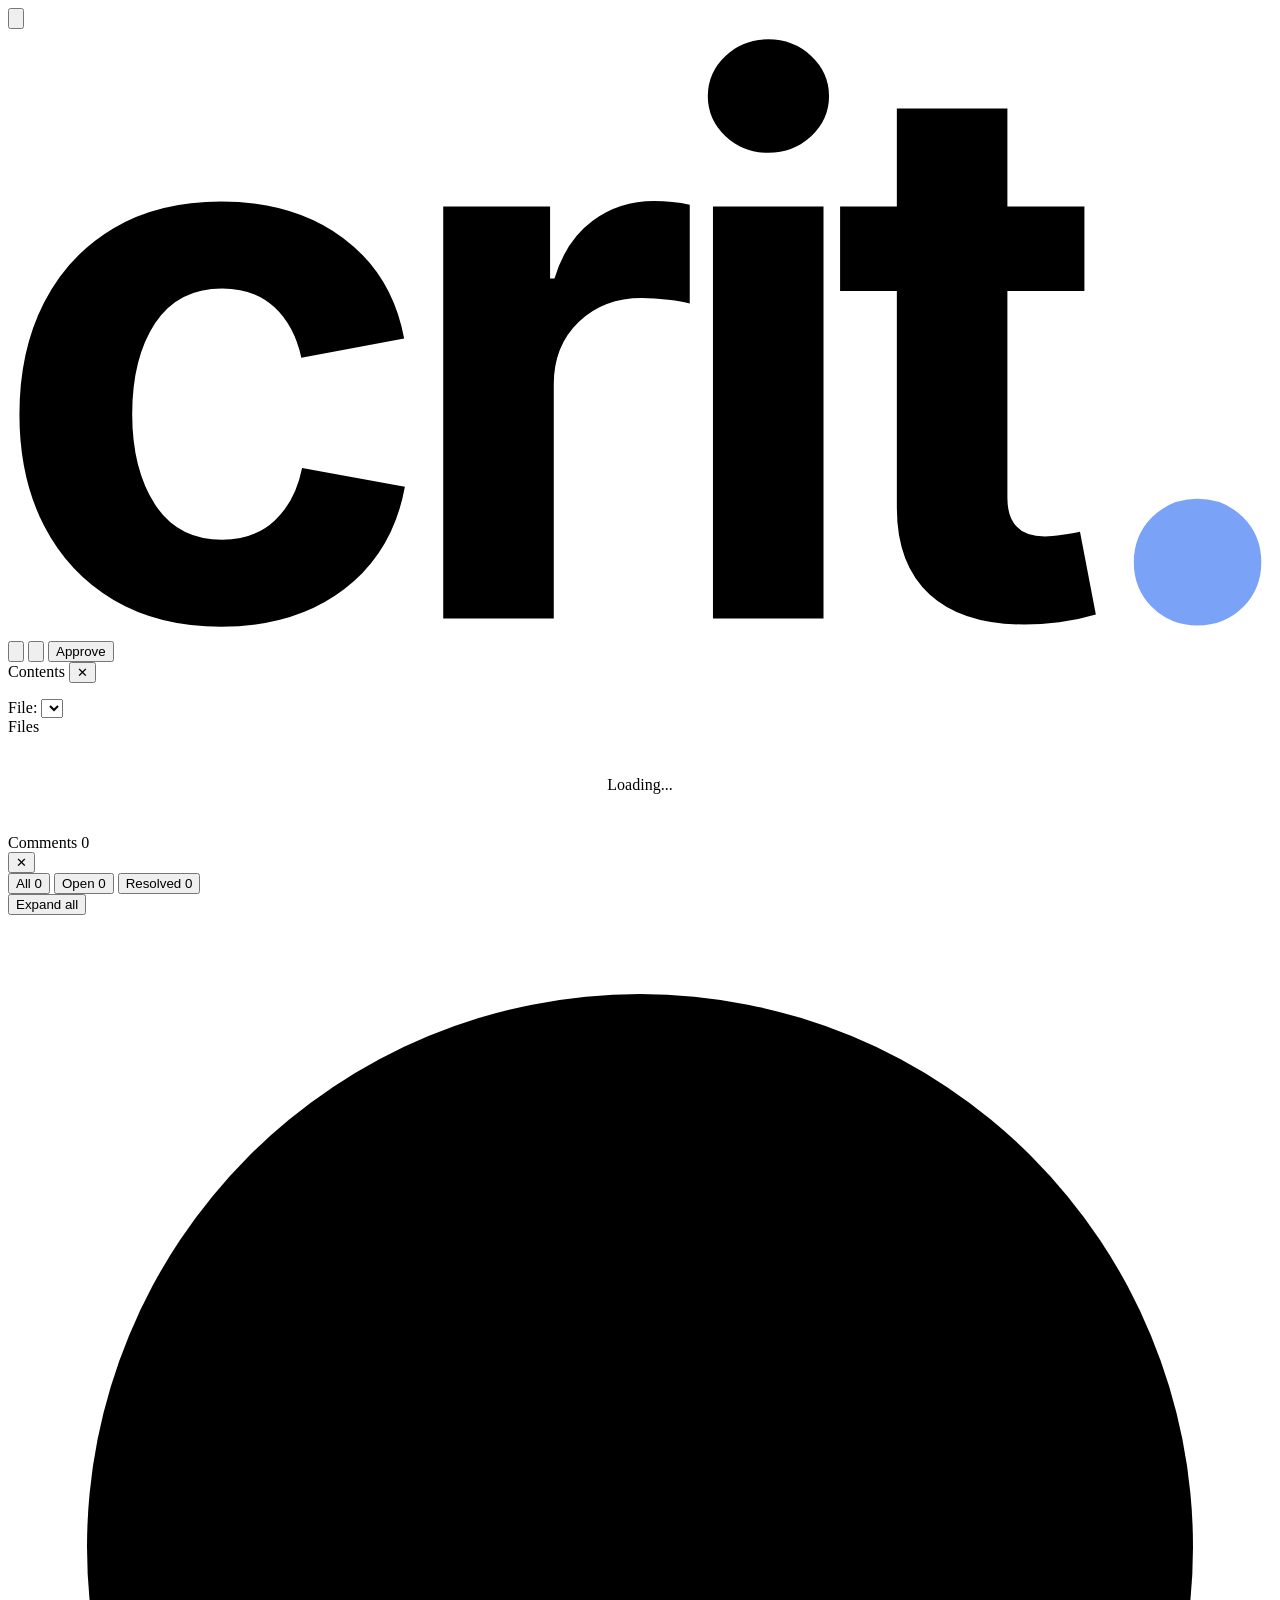
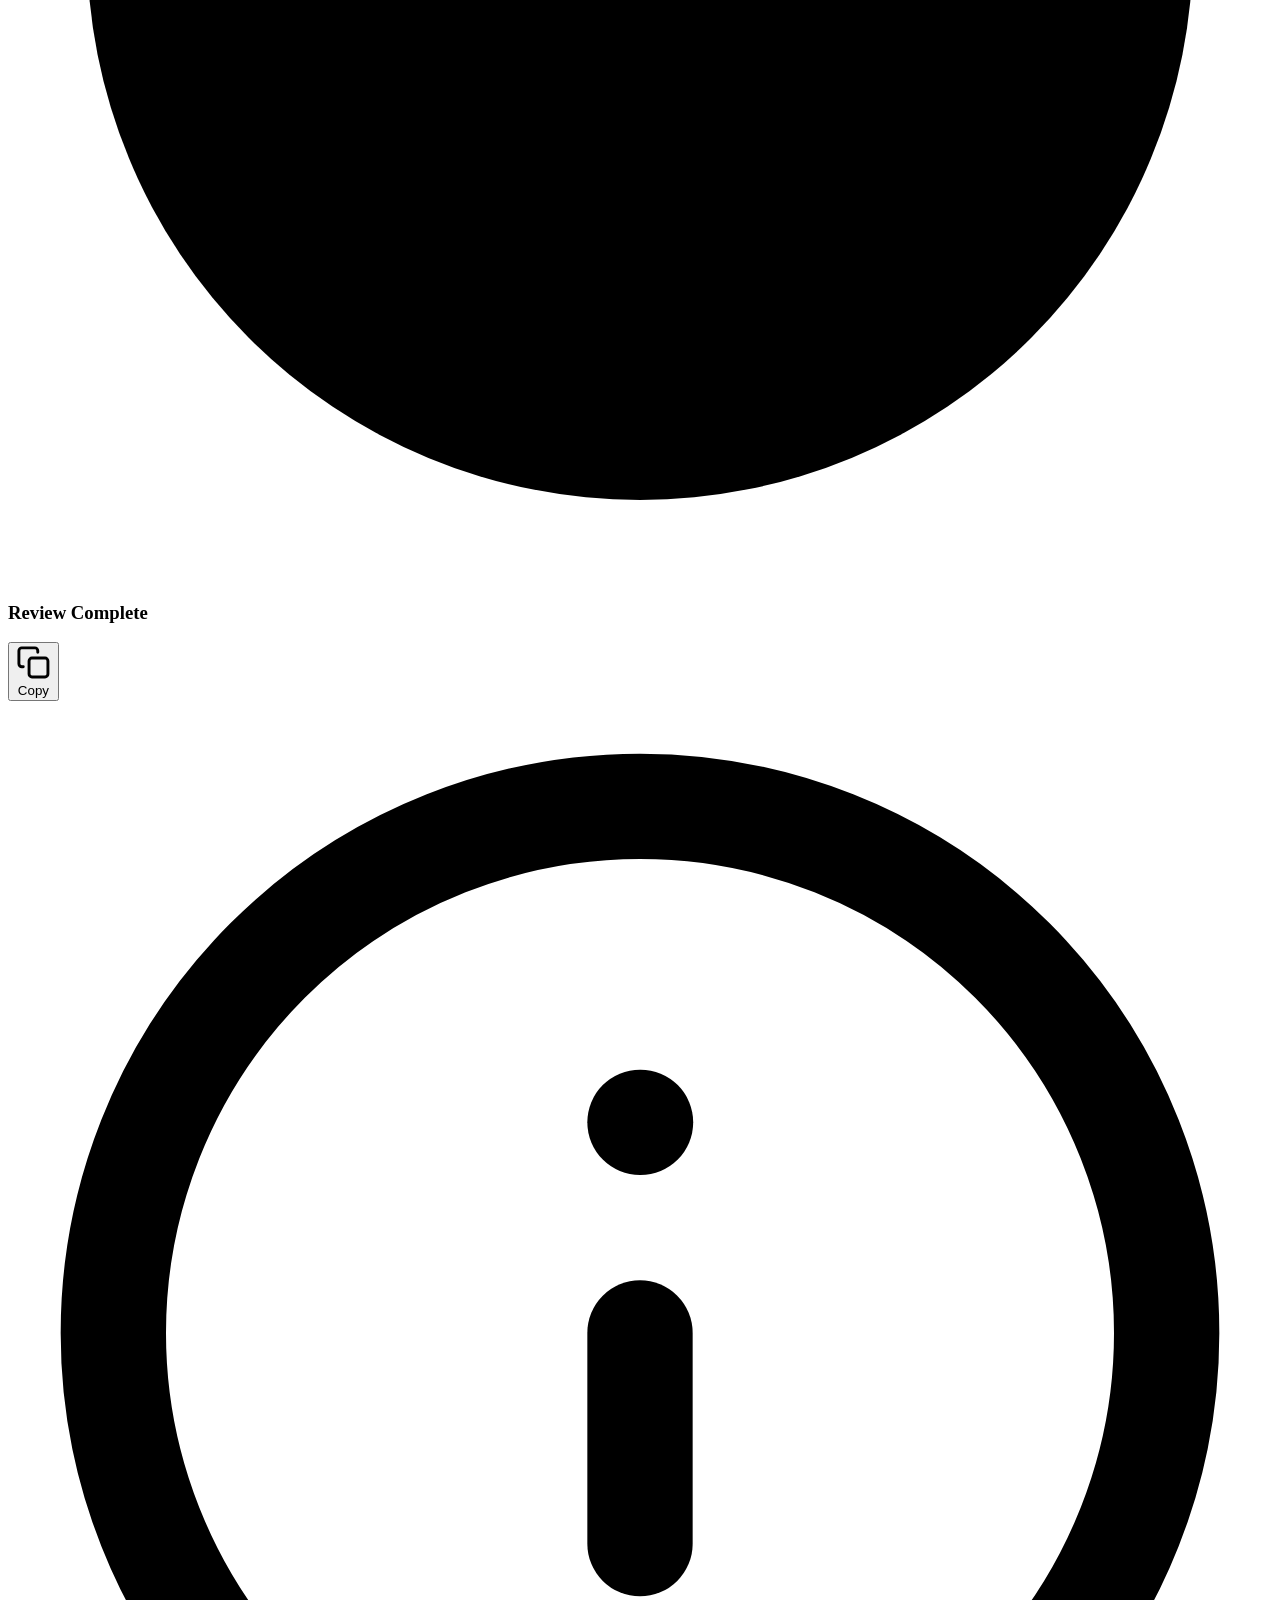
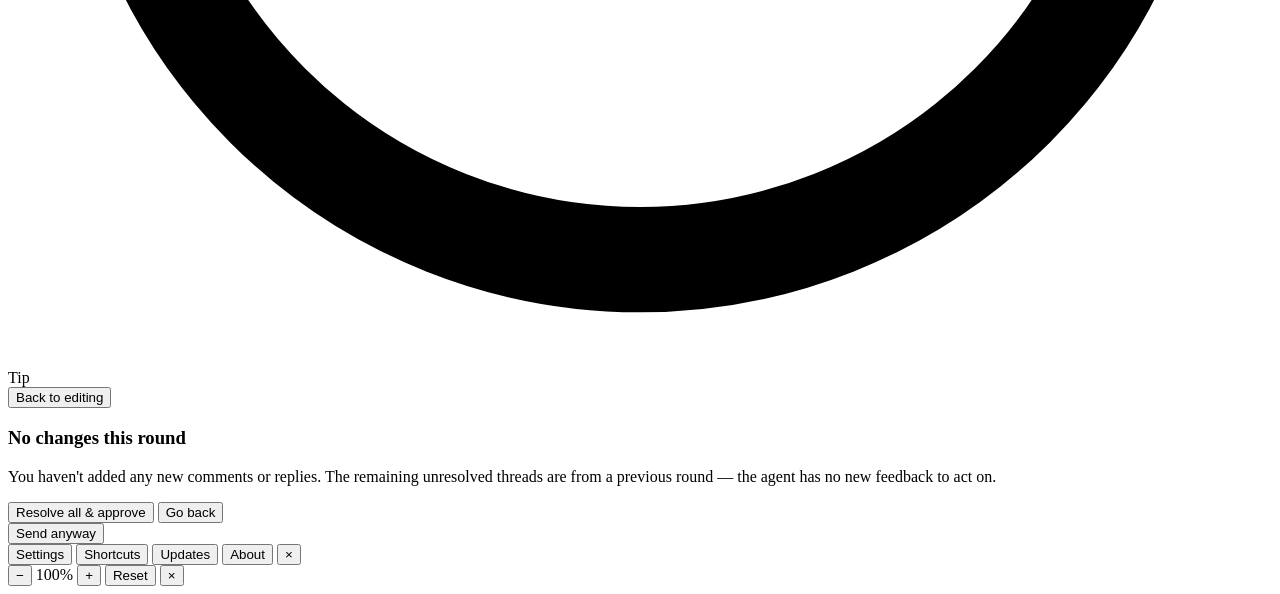
==== web/index.html @ 42390f6f "feat: keep Settings in ~/.crit/ui-settings.json, shared by every review The server owns the file (GE" ====
<!DOCTYPE html>
<html lang="en">
<head>
<meta charset="UTF-8">
<meta name="viewport" content="width=device-width, initial-scale=1.0">
<title>Crit</title>
<link rel="icon" type="image/png" sizes="96x96" href="favicon-96x96.png">
<link rel="icon" type="image/svg+xml" href="favicon.svg">
<link rel="apple-touch-icon" sizes="180x180" href="apple-touch-icon.png">
<link rel="manifest" href="site.webmanifest">
<link rel="preconnect" href="https://fonts.googleapis.com">
<link rel="preconnect" href="https://fonts.gstatic.com" crossorigin>
<link href="https://fonts.googleapis.com/css2?family=Inter:wght@400;500;600;700&family=JetBrains+Mono:wght@400;500;600&display=swap" rel="stylesheet">
<link rel="stylesheet" href="theme.css">
<link rel="stylesheet" href="crit-palette.css">
<link rel="stylesheet" href="style.css">
<!-- Stored settings (~/.crit/ui-settings.json, embedded by the server) and the
     theme + palette before first paint, in every mode (review, live, preview). -->
<!-- crit:ui-settings -->
<script src="crit-ui-settings.js"></script>
<script src="pierre/palettes.js"></script>
<script src="crit-theme-palette.js"></script>
<script>window.crit.uiSettings.applyTheme();</script>
</head>
<body>

<div class="header">
  <div class="header-left">
    <button class="ft-toggle" id="fileTreeToggle" title="Toggle sidebar (b)" aria-label="Toggle sidebar" aria-expanded="true">
      <svg viewBox="0 0 16 16" fill="none" stroke="currentColor" stroke-width="1.25" aria-hidden="true"><path class="ft-toggle-fill" d="M2.5 3.5h3v9h-3z" fill="currentColor" stroke="none"/><rect x="1.5" y="2.5" width="13" height="11" rx="1.5"/><path d="M5.5 2.5v11"/></svg>
    </button>
    <span class="header-title"><svg class="header-logo" viewBox="50 -1600 3430 1650" aria-label="crit"><g transform="scale(1,-1)"><path d="M628 -22Q459 -22 336.5 50.5Q214 123 147.5 252.5Q81 382 81 554Q81 727 147.5 857.0Q214 987 336.5 1059.5Q459 1132 628 1132Q827 1132 960.0 1032.5Q1093 933 1125 760L846 708Q827 795 772.5 845.5Q718 896 631 896Q511 896 449.0 801.5Q387 707 387 555Q387 405 449.0 309.5Q511 214 631 214Q718 214 774.0 266.5Q830 319 848 409L1127 358Q1095 181 962.0 79.5Q829 -22 628 -22Z" fill="currentColor"/><path d="M128 0V1118H418V923H430Q461 1026 533.5 1079.5Q606 1133 700 1133Q751 1133 797 1123V855Q777 861 738.5 865.5Q700 870 667 870Q563 870 495.5 805.0Q428 740 428 636V0Z" fill="currentColor" transform="translate(1103,0)"/><path d="M128 0V1118H428V0ZM278 1264Q210 1264 162.0 1309.0Q114 1354 114 1418Q114 1482 162.0 1527.0Q210 1572 278 1572Q346 1572 394.5 1527.0Q443 1482 443 1418Q443 1354 394.5 1309.0Q346 1264 278 1264Z" fill="currentColor" transform="translate(1835,0)"/><path d="M683 1118V889H474V327Q474 223 576 223Q593 223 623.5 227.5Q654 232 671 236L714 11Q664 -4 614.5 -10.0Q565 -16 520 -16Q352 -16 263.0 65.5Q174 147 174 301V889H20V1118H174V1384H474V1118Z" fill="currentColor" transform="translate(2288,0)"/><path d="M342 -19Q269 -19 219.0 30.5Q169 80 169 153Q169 226 219.0 275.5Q269 325 342 325Q415 325 465.0 275.5Q515 226 515 153Q515 80 465.0 30.5Q415 -19 342 -19Z" class="header-logo-dot" fill="#7aa2f7" transform="translate(2936,0)"/></g></svg></span>
    <button class="update-btn" id="updateBtn" style="display:none" title="Updates available" aria-label="Updates available">
      <svg viewBox="0 0 16 16" fill="none" stroke="currentColor" stroke-width="1.5" stroke-linecap="round" stroke-linejoin="round" aria-hidden="true"><path d="M8 2v8m0 0l-3-3m3 3l3-3"/><path d="M2.5 11v1.75c0 .69.56 1.25 1.25 1.25h8.5c.69 0 1.25-.56 1.25-1.25V11"/></svg>
      <span class="update-btn-label">Updates</span>
    </button>
    <div class="compare-rail" id="compareRail" role="group" aria-label="Diff target">
      <span class="base-branch-picker" id="baseBranchPicker" style="display:none">
        <button class="header-chip base-branch-btn" id="baseBranchBtn" title="Compare against" aria-haspopup="listbox" aria-expanded="false">
          <span class="compare-target-prefix">against</span>
          <span class="base-branch-label" id="baseBranchLabel"></span>
          <svg class="base-branch-chevron" width="10" height="10" viewBox="0 0 10 10" fill="none" stroke="currentColor" stroke-width="1.5"><path d="M2.5 3.75 5 6.25 7.5 3.75"/></svg>
        </button>
        <div class="base-branch-menu" id="baseBranchMenu">
          <input class="base-branch-search" id="baseBranchSearch" type="text" placeholder="Search refs or rev…" autocomplete="off" aria-label="Search compare targets or enter a revision" />
          <div class="compare-target-use-custom" id="compareTargetUseCustom" style="display:none"></div>
          <div class="compare-target-tabs" id="compareTargetTabs">
            <button type="button" class="compare-target-tab active" data-tab="refs">Refs</button>
            <button type="button" class="compare-target-tab" data-tab="commits">Commits</button>
          </div>
          <div class="base-branch-list" id="baseBranchList"></div>
        </div>
      </span>
      <svg class="compare-rail-arrow" id="baseBranchArrow" width="14" height="14" viewBox="0 0 16 16" fill="none" style="display:none" aria-hidden="true"><path d="M10 4L6 8l4 4" stroke="currentColor" stroke-width="1.5" stroke-linecap="round" stroke-linejoin="round"/></svg>
      <span class="header-chip header-context" id="branchContext" style="display:none">
        <span class="branch-icon">
          <svg width="14" height="14" viewBox="0 0 16 16" fill="currentColor"><path fill-rule="evenodd" d="M11.75 2.5a.75.75 0 1 0 0 1.5.75.75 0 0 0 0-1.5zm-2.25.75a2.25 2.25 0 1 1 3 2.122V6A2.5 2.5 0 0 1 10 8.5H6a1 1 0 0 0-1 1v1.128a2.251 2.251 0 1 1-1.5 0V5.372a2.25 2.25 0 1 1 1.5 0v1.836A2.492 2.492 0 0 1 6 7h4a1 1 0 0 0 1-1v-.628A2.25 2.25 0 0 1 9.5 3.25zM4.25 12a.75.75 0 1 0 0 1.5.75.75 0 0 0 0-1.5zM3.5 3.25a.75.75 0 1 1 1.5 0 .75.75 0 0 1-1.5 0z"/></svg>
        </span>
        <span id="branchName"></span>
      </span>
      <div class="stack-chip" id="stackChip" style="display:none">
        <button class="stack-chip-btn" id="stackChipBtn" type="button" aria-haspopup="menu" aria-expanded="false" aria-controls="stackPopover">
          <svg class="stack-chip-icon" viewBox="0 0 16 16" fill="currentColor" aria-hidden="true"><path d="M2 4h12v1.5H2zM2 7.25h12v1.5H2zM2 10.5h12V12H2z"/></svg>
          <span class="stack-chip-label" id="stackChipLabel">Stack</span>
          <span class="stack-chip-chevron" aria-hidden="true">&#x25BE;</span>
        </button>
        <button class="stack-chip-exit" id="stackChipExit" type="button" title="Exit to working tree" aria-label="Exit to working tree">&#x2715;</button>
        <div class="stack-popover" id="stackPopover" role="menu" aria-label="Stack navigation"></div>
      </div>
      <button class="resume-pr-pill" id="resumePrPill" type="button" style="display:none" aria-label="Resume previous range view"></button>
    </div>
    <span class="header-notify" id="headerNotify"></span>
  </div>
  <div class="header-right">
    <span class="viewed-count" id="viewedCount"></span>
    <button class="pr-toggle-btn" id="prToggle" style="display:none" title="Pull request overview" aria-label="Pull request overview">
      <svg class="pr-toggle-icon" viewBox="0 0 16 16" fill="currentColor" aria-hidden="true">
        <path d="M1.5 3.25a2.25 2.25 0 1 1 3 2.122v5.256a2.251 2.251 0 1 1-1.5 0V5.372A2.25 2.25 0 0 1 1.5 3.25Zm5.677-.177L9.573.677A.25.25 0 0 1 10 .854V2.5h1A2.5 2.5 0 0 1 13.5 5v5.628a2.251 2.251 0 1 1-1.5 0V5a1 1 0 0 0-1-1h-1v1.646a.25.25 0 0 1-.427.177L7.177 3.427a.25.25 0 0 1 0-.354ZM3.75 2.5a.75.75 0 1 0 0 1.5.75.75 0 0 0 0-1.5Zm0 9.5a.75.75 0 1 0 0 1.5.75.75 0 0 0 0-1.5Zm8.25.75a.75.75 0 1 0 1.5 0 .75.75 0 0 0-1.5 0Z"/>
      </svg>
      <span class="pr-toggle-number" id="prToggleNumber"></span>
    </button>
    <div class="comment-nav-group" id="commentNavGroup" style="display:none">
      <button class="comment-nav-btn" id="commentNavPrev" title="Previous comment ([)" aria-label="Previous comment">
        <svg viewBox="0 0 16 16" fill="none" stroke="currentColor" stroke-width="1.25" aria-hidden="true">
          <path d="M4 10l4-4 4 4" stroke-linecap="round" stroke-linejoin="round"/>
        </svg>
      </button>
      <button class="comment-count-btn" id="commentCount" title="Toggle comments panel" aria-label="Toggle comments panel">
        <svg class="comment-count-icon" viewBox="0 0 16 16" fill="none" stroke="currentColor" stroke-width="1.25" aria-hidden="true">
          <path d="M1 2.75C1 1.784 1.784 1 2.75 1h10.5c.966 0 1.75.784 1.75 1.75v7.5A1.75 1.75 0 0 1 13.25 12H9.06l-2.573 2.573A1.458 1.458 0 0 1 4 13.543V12H2.75A1.75 1.75 0 0 1 1 10.25Z" stroke-linejoin="round"/>
        </svg>
        <span class="comment-count-number" id="commentCountNumber"></span>
      </button>
      <button class="comment-nav-btn" id="commentNavNext" title="Next comment (])" aria-label="Next comment">
        <svg viewBox="0 0 16 16" fill="none" stroke="currentColor" stroke-width="1.25" aria-hidden="true">
          <path d="M4 6l4 4 4-4" stroke-linecap="round" stroke-linejoin="round"/>
        </svg>
      </button>
    </div>
    <div class="scope-toggle" id="scopeToggle" style="display:none">
      <button class="toggle-btn active" data-scope="all" title="All changes">All</button>
      <button class="toggle-btn" data-scope="branch" title="Committed changes">Branch</button>
      <button class="toggle-btn" data-scope="staged" title="Staged changes">Staged</button>
      <button class="toggle-btn" data-scope="unstaged" title="Unstaged changes">Unstaged</button>
    </div>
    <div class="scope-toggle crit-story-view-toggle" id="storyViewToggle" style="display:none">
      <button class="toggle-btn active" data-story-view="story" title="Show story view">Story</button>
      <button class="toggle-btn" data-story-view="diff" title="Show diff view">Diff</button>
    </div>
    <button class="btn btn-sm" id="diffToggle" style="display:none">Toggle Diff</button>
    <div class="diff-mode-toggle" id="diffModeToggle" style="display:none">
      <button class="toggle-btn active" data-mode="split" title="Split diff">Split</button>
      <button class="toggle-btn" data-mode="unified" title="Unified diff">Unified</button>
    </div>
    <button class="theme-toggle" id="settingsToggle" title="Settings" aria-label="Settings">
      <svg viewBox="0 0 16 16" fill="currentColor" aria-hidden="true"><path d="M8 0a8.2 8.2 0 0 1 .701.031C9.444.095 9.99.645 10.16 1.29l.288 1.107c.018.066.079.158.212.224.231.114.454.243.668.386.123.082.233.09.299.071l1.103-.303c.644-.176 1.392.021 1.82.63.27.385.506.792.704 1.218.315.675.111 1.422-.364 1.891l-.814.806c-.049.048-.098.147-.088.294.016.257.016.515 0 .772-.01.147.038.246.088.294l.814.806c.475.469.679 1.216.364 1.891a7.977 7.977 0 0 1-.704 1.217c-.428.61-1.176.807-1.82.63l-1.102-.302c-.067-.019-.177-.011-.3.071a5.909 5.909 0 0 1-.668.386c-.133.066-.194.158-.211.224l-.29 1.106c-.168.646-.715 1.196-1.458 1.26a8.006 8.006 0 0 1-1.402 0c-.743-.064-1.289-.614-1.458-1.26l-.289-1.106c-.018-.066-.079-.158-.212-.224a5.738 5.738 0 0 1-.668-.386c-.123-.082-.233-.09-.299-.071l-1.103.303c-.644.176-1.392-.021-1.82-.63a8.12 8.12 0 0 1-.704-1.218c-.315-.675-.111-1.422.363-1.891l.815-.806c.05-.048.098-.147.088-.294a6.214 6.214 0 0 1 0-.772c.01-.147-.038-.246-.088-.294l-.815-.806C.635 6.045.431 5.298.746 4.623a7.92 7.92 0 0 1 .704-1.217c.428-.61 1.176-.807 1.82-.63l1.102.302c.067.019.177.011.3-.071.214-.143.437-.272.668-.386.133-.066.194-.158.211-.224l.29-1.106C6.009.645 6.556.095 7.299.03 7.53.01 7.764 0 8 0Zm-.571 1.525c-.036.003-.108.036-.137.146l-.289 1.105c-.147.561-.549.967-.998 1.189-.173.086-.34.183-.5.29-.417.278-.97.423-1.529.27l-1.103-.303c-.109-.03-.175.016-.195.045-.22.312-.412.644-.573.99-.014.031-.021.11.059.19l.815.806c.411.406.562.957.53 1.456a4.709 4.709 0 0 0 0 .582c.032.499-.119 1.05-.53 1.456l-.815.806c-.081.08-.073.159-.059.19.162.346.353.677.573.989.02.03.085.076.195.046l1.102-.303c.56-.153 1.113-.008 1.53.27.161.107.328.204.501.29.447.222.85.629.997 1.189l.289 1.105c.029.109.101.143.137.146a6.6 6.6 0 0 0 1.142 0c.036-.003.108-.036.137-.146l.289-1.105c.147-.561.549-.967.998-1.189.173-.086.34-.183.5-.29.417-.278.97-.423 1.529-.27l1.103.303c.109.029.175-.016.195-.045.22-.313.411-.644.573-.99.014-.031.021-.11-.059-.19l-.815-.806c-.411-.406-.562-.957-.53-1.456a4.709 4.709 0 0 0 0-.582c-.032-.499.119-1.05.53-1.456l.815-.806c.081-.08.073-.159.059-.19a6.464 6.464 0 0 0-.573-.989c-.02-.03-.085-.076-.195-.046l-1.102.303c-.56.153-1.113.008-1.53-.27a4.44 4.44 0 0 0-.501-.29c-.447-.222-.85-.629-.997-1.189l-.289-1.105c-.029-.11-.101-.143-.137-.146a6.6 6.6 0 0 0-1.142 0ZM11 8a3 3 0 1 1-6 0 3 3 0 0 1 6 0ZM9.5 8a1.5 1.5 0 1 0-3.001.001A1.5 1.5 0 0 0 9.5 8Z"/></svg>
    </button>
    <button class="theme-toggle" id="tocToggle" title="Table of contents" aria-label="Table of contents">
      <svg viewBox="0 0 16 16" fill="none" stroke="currentColor" stroke-width="1.25" aria-hidden="true"><path d="M2.5 4h11M2.5 8h11M2.5 12h11" stroke-linecap="round"/></svg>
    </button>
    <button class="btn" id="shareBtn" style="display:none">Share</button>
    <button class="btn btn-primary" id="finishBtn">Approve</button>
  </div>
</div>

<div id="toc" class="toc toc-hidden">
  <div class="toc-header">
    <span>Contents</span>
    <button class="toc-close" title="Close table of contents" aria-label="Close table of contents">&#x2715;</button>
  </div>
  <ul class="toc-list"></ul>
</div>

<div class="toast-container" id="toastContainer"></div>
<div id="copyStatus" role="status" aria-live="polite" style="position:absolute;width:1px;height:1px;overflow:hidden;clip:rect(0,0,0,0);white-space:nowrap"></div>
<div class="bottom-toast-container" id="bottomToastContainer"></div>

<div class="mobile-file-picker-bar mobile-file-picker-hidden" id="mobileFilePickerBar" aria-label="File navigation">
  <label class="mobile-file-picker-label" for="mobileFilePicker">File:</label>
  <select class="mobile-file-picker-select" id="mobileFilePicker" aria-label="Select file to review"></select>
</div>

<div class="main-layout">
  <div class="file-tree-panel" id="fileTreePanel">
    <div class="tree-section--conversation" id="treeConversationSection"></div>
    <div class="file-tree-header">
      <span class="file-tree-title">Files</span>
      <span class="file-tree-stats" id="fileTreeStats"></span>
    </div>
    <div class="commit-picker" id="commitDropdown" style="display:none">
      <button class="commit-picker-btn" id="commitDropdownBtn">
        <span class="commit-picker-prefix">commits</span>
        <span class="commit-picker-label" id="commitDropdownLabel">All commits</span>
        <svg class="commit-picker-chevron" width="10" height="10" viewBox="0 0 10 10" fill="none" stroke="currentColor" stroke-width="1.5"><path d="M2.5 3.75 5 6.25 7.5 3.75"/></svg>
      </button>
      <div class="commit-picker-menu" id="commitDropdownMenu">
        <div class="commit-picker-hint">Click: from · Alt+click: through</div>
        <div class="commit-picker-item active" data-commit="" role="button" tabindex="0"><span class="commit-picker-item-check-spacer" aria-hidden="true"></span>All commits</div>
        <button type="button" class="commit-picker-clear-through" id="commitClearThrough" style="display:none">Clear through</button>
        <div class="commit-picker-separator"></div>
        <div class="commit-picker-list" id="commitDropdownList"></div>
      </div>
    </div>
    <div class="file-tree-body" id="fileTreeBody"></div>
  </div>
  <div class="sidebar-resize-handle" id="fileTreeResizer" role="separator" tabindex="0" aria-orientation="vertical" aria-label="Resize file tree" aria-valuenow="50" aria-valuemin="0" aria-valuemax="100"></div>
  <div class="main-content">
    <div id="reviewConversation" class="review-conversation" hidden></div>
    <div id="filesContainer">
      <div class="loading" style="padding: 40px; text-align: center; color: var(--crit-editor-fg-muted);">Loading...</div>
    </div>
    <!-- Story mode root: rail + paginated pane. Hidden (display:none) unless
         session.story is present; populated by app.js renderStory* functions. -->
    <div id="storyRoot" class="crit-story-root">
      <nav class="crit-story-rail" id="storyRail" aria-label="Story chapters"></nav>
      <div class="sidebar-resize-handle crit-story-rail-resizer" id="storyRailResizer" role="separator" tabindex="0" aria-orientation="vertical" aria-label="Resize story chapter list" aria-valuenow="50" aria-valuemin="0" aria-valuemax="100"></div>
      <div class="crit-story-rail-scrim" id="storyRailScrim"></div>
      <main class="crit-story-pane" id="storyPane">
        <div class="crit-story-pane__inner" id="storyPaneInner"></div>
      </main>
    </div>
  </div>
  <div class="sidebar-resize-handle" id="commentsPanelResizer" role="separator" tabindex="0" aria-orientation="vertical" aria-label="Resize comments panel" aria-valuenow="50" aria-valuemin="0" aria-valuemax="100"></div>
  <div class="comments-panel comments-panel-hidden" id="commentsPanel">
    <div class="comments-panel-header">
      <div class="comments-panel-header-row1">
        <div class="comments-panel-header-left">
          <span class="comments-panel-title">Comments</span>
          <span class="comments-panel-count-badge" id="commentsPanelCountBadge">0</span>
        </div>
        <div class="comments-panel-header-actions">
          <button class="comments-panel-close" title="Close comments panel" aria-label="Close comments panel">&#x2715;</button>
        </div>
      </div>
      <div class="comments-panel-header-row2">
        <div class="comments-filter-toggle" id="commentsFilterPill" role="radiogroup" aria-label="Filter comments">
          <button type="button" class="toggle-btn active" data-filter="all" role="radio" aria-checked="true" tabindex="0">All <span class="filter-count">0</span></button>
          <button type="button" class="toggle-btn" data-filter="open" role="radio" aria-checked="false" tabindex="-1">Open <span class="filter-count">0</span></button>
          <button type="button" class="toggle-btn" data-filter="resolved" role="radio" aria-checked="false" tabindex="-1">Resolved <span class="filter-count">0</span></button>
        </div>
        <button type="button" class="comments-panel-expand-all" id="commentsPanelExpandAll" aria-pressed="false">Expand all</button>
      </div>
    </div>
    <div class="comments-panel-body" id="commentsPanelBody" aria-live="polite" aria-label="Comments list"></div>
  </div>
  <div class="pr-panel pr-panel-hidden" id="prPanel" aria-label="Pull request overview">
    <div class="pr-panel-body" id="prPanelBody"></div>
  </div>
</div>

<div class="waiting-overlay" id="waitingOverlay" role="dialog" aria-modal="true" aria-labelledby="waitingHeading">
  <div class="waiting-dialog" id="waitingDialog">
    <!-- Header -->
    <div class="waiting-header">
      <div class="waiting-spinner" aria-hidden="true"><span class="dot"></span><span class="dot"></span><span class="dot"></span></div>
      <svg class="success-mark" viewBox="0 0 64 64" aria-hidden="true">
        <circle class="success-mark-ring" cx="32" cy="32" r="28"/>
        <path class="success-mark-check" d="M19 33 L28 42 L45 23"/>
      </svg>
      <h3 id="waitingHeading">Review Complete</h3>
      <p id="waitingMessage"></p>
      <div class="summary-receipt" id="summaryReceipt" style="display:none">
        <span class="summary-line" id="summaryLine"></span>
        <button class="summary-copy-btn" id="summaryCopyBtn" aria-label="Copy summary to clipboard">
          <svg class="icon-copy" viewBox="0 0 16 16" fill="none" stroke="currentColor" stroke-width="1.5" stroke-linecap="round" stroke-linejoin="round"><rect x="5" y="5" width="8" height="8" rx="1.5"/><path d="M11 5V3.5A1.5 1.5 0 009.5 2h-6A1.5 1.5 0 002 3.5v6A1.5 1.5 0 003.5 11H5"/></svg>
          <svg class="icon-check" viewBox="0 0 16 16" fill="none" stroke="currentColor" stroke-width="2" stroke-linecap="round" stroke-linejoin="round" style="display:none"><path d="M3 8.5L6.5 12L13 4"/></svg>
        </button>
      </div>
      <p class="waiting-edits" id="waitingEdits"></p>
    </div>

    <!-- Prompt copy row -->
    <div class="prompt-copy-row" id="promptCopyRow">
      <span class="prompt-preview" id="promptPreview"></span>
      <button class="prompt-copy-btn" id="waitingClipboard" aria-label="Copy prompt to clipboard">
        <svg viewBox="0 0 24 24" fill="none" stroke="currentColor" stroke-width="2" stroke-linecap="round" stroke-linejoin="round"><rect x="9" y="9" width="13" height="13" rx="2"/><path d="M5 15H4a2 2 0 0 1-2-2V4a2 2 0 0 1 2-2h9a2 2 0 0 1 2 2v1"/></svg>
        <span class="copy-label">Copy</span>
      </button>
    </div>
    <div class="prompt-full-text" id="waitingPrompt"></div>

    <!-- Divider -->
    <div class="waiting-divider" id="waitingDivider"></div>

    <!-- Tip -->
    <div class="tip-section" id="tipSection">
      <svg class="tip-icon" viewBox="0 0 24 24" fill="none" stroke="currentColor" stroke-width="2" stroke-linecap="round" stroke-linejoin="round"><circle cx="12" cy="12" r="10"/><line x1="12" y1="16" x2="12" y2="12"/><line x1="12" y1="8" x2="12.01" y2="8"/></svg>
      <div class="tip-content">
        <div class="tip-label">Tip</div>
        <div class="tip-text" id="tipText"></div>
      </div>
    </div>

    <!-- Footer -->
    <div class="waiting-footer">
      <button class="btn btn-sm" id="backToEditing">Back to editing</button>
    </div>
  </div>
</div>

<div class="confirm-overlay" id="noChangesOverlay" role="dialog" aria-modal="true" aria-labelledby="noChangesHeading">
  <div class="confirm-dialog">
    <h3 id="noChangesHeading">No changes this round</h3>
    <p>You haven't added any new comments or replies. The remaining unresolved threads are from a previous round — the agent has no new feedback to act on.</p>
    <div class="confirm-actions">
      <div class="confirm-actions-row">
        <button class="btn btn-primary" id="noChangesResolveAll">Resolve all &amp; approve</button>
        <button class="btn" id="noChangesGoBack">Go back</button>
      </div>
      <button class="confirm-send-anyway" id="noChangesSendAnyway">Send anyway</button>
    </div>
  </div>
</div>

<div class="settings-overlay" id="settingsOverlay" role="dialog" aria-modal="true" aria-label="Settings">
  <div class="settings-dialog">
    <div class="settings-tabs" role="tablist" aria-label="Settings sections">
      <button class="settings-tab active" data-tab="settings" role="tab" aria-selected="true" aria-controls="settingsPane" id="tab-settings">Settings</button>
      <button class="settings-tab" data-tab="shortcuts" role="tab" aria-selected="false" aria-controls="shortcutsPane" id="tab-shortcuts">Shortcuts</button>
      <button class="settings-tab" data-tab="updates" role="tab" aria-selected="false" aria-controls="updatesPane" id="tab-updates">Updates</button>
      <button class="settings-tab" data-tab="about" role="tab" aria-selected="false" aria-controls="aboutPane" id="tab-about">About</button>
      <button class="settings-tab-close" id="settingsClose" aria-label="Close">&times;</button>
    </div>
    <div class="settings-content">
      <div class="settings-pane active" data-pane="settings" id="settingsPane" role="tabpanel" aria-labelledby="tab-settings"></div>
      <div class="settings-pane" data-pane="shortcuts" id="shortcutsPane" role="tabpanel" aria-labelledby="tab-shortcuts"></div>
      <div class="settings-pane" data-pane="updates" id="updatesPane" role="tabpanel" aria-labelledby="tab-updates"></div>
      <div class="settings-pane" data-pane="about" id="aboutPane" role="tabpanel" aria-labelledby="tab-about"></div>
    </div>
  </div>
</div>

<div class="mermaid-overlay" id="mermaidOverlay" role="dialog" aria-modal="true" aria-label="Diagram fullscreen view">
  <div class="mermaid-overlay-toolbar" role="toolbar" aria-label="Diagram view controls">
    <button class="btn btn-sm" id="mermaidZoomOut" aria-label="Zoom out" title="Zoom out">&minus;</button>
    <span class="mermaid-overlay-zoom" id="mermaidZoomLabel" aria-live="polite">100%</span>
    <button class="btn btn-sm" id="mermaidZoomIn" aria-label="Zoom in" title="Zoom in">+</button>
    <button class="btn btn-sm" id="mermaidZoomReset" aria-label="Reset view" title="Reset view">Reset</button>
    <button class="btn btn-sm" id="mermaidOverlayClose" aria-label="Close fullscreen view" title="Close (Esc)">&times;</button>
  </div>
  <div class="mermaid-overlay-viewport" id="mermaidOverlayViewport">
    <div class="mermaid-overlay-canvas" id="mermaidOverlayCanvas"></div>
  </div>
</div>

<script>
  (function () {
    // Path-based fork. The server serves this same index.html raw at /live,
    // so pathname is the most reliable trigger — survives reload, doesn't
    // depend on a query string being present.
    var isLive = window.location.pathname === '/live';
    var isPreview = window.location.pathname === '/preview';

    if (isLive || isPreview) {
      // Keep <body> intact and just mark <html> with a mode class. style-live.css
      // hides code-review-only chrome (file tree, main-content, comments-panel,
      // pr-panel, etc.) while keeping the header + settings overlay alive, so the
      // shared bootstrap (theme pill, settings dialog, shared helpers) keeps working.
      document.documentElement.classList.add('crit-mode-live');
      // Preview is a self-contained, shareable snapshot, so mark it distinctly:
      // style-live.css un-hides the Share button for preview (design/live keeps
      // it hidden — there's a running app behind it, nothing to publish).
      if (isPreview) document.documentElement.classList.add('crit-mode-preview');

      // Pull in shared helpers + live-mode CSS, then the controller.
      var sh = document.createElement('script'); sh.src = 'crit-shared.js';
      document.head.appendChild(sh);

      var cr = document.createElement('script'); cr.src = 'crit-renderer.js';
      document.head.appendChild(cr);

      var dr = document.createElement('script'); dr.src = 'crit-draft.js';
      document.head.appendChild(dr);

      var ctpl = document.createElement('script'); ctpl.src = 'crit-comment-templates.js';
      document.head.appendChild(ctpl);

      var sse = document.createElement('script'); sse.src = 'crit-sse.js';
      document.head.appendChild(sse);

      var cf = document.createElement('script'); cf.src = 'crit-comment-form.js';
      document.head.appendChild(cf);

      var ru = document.createElement('script'); ru.src = 'live-route-utils.js';
      document.head.appendChild(ru);

      // markdown-it powers comment-body rendering inside the shared
      // buildCommentCard. Loaded for /live too so live rows reach parity
      // with code-review's renderer. DOMPurify + comment-html sanitize the
      // html:true output before innerHTML assignment.
      var mi = document.createElement('script'); mi.src = 'markdown-it.min.js'; mi.async = false;
      document.head.appendChild(mi);
      var dp = document.createElement('script'); dp.src = 'dompurify.min.js'; dp.async = false;
      document.head.appendChild(dp);
      var chm = document.createElement('script'); chm.src = 'comment-html.js'; chm.async = false;
      document.head.appendChild(chm);

      var l = document.createElement('link');
      l.rel = 'stylesheet';
      l.href = 'style-live.css';
      document.head.appendChild(l);

      // Sub-modules loaded in parallel; live-mode.js (loaded last) requires
      // their window.crit.* / window.crit.live.* namespaces to be present.
      var liveDeps = [
        'crit-icons.js',
        'crit-comment-card-helpers.js',
        'crit-comment-card.js',
        'crit-shortcuts.js',
        'crit-settings-panes.js',
        'crit-settings-overlay.js',
        'crit-share.js',
        'agent-protocol.js',
        'live-mode.dispatch.js',
        'live-mode.inflight.js',
        'live-mode.toggle.js',
        'live-mode.composer.js',
        'live-mode.menu.js',
        'live-mode.shortcut.js',
        'live-mode.queue.js',
        'live-mode.origin.js',
        'live-mode.connection.js',
        'live-mode.size.js',
        'live-mode.row.js',
        'live-mode.panel.js',
        'live-mode.panel-render.js',
        'live-mode.sse.js',
        'crit-tab-ready.js',
        'live-mode.comments-loader.js',
        'live-mode.redirect-notice.js',
        'live-mode-pin-filter.js',
        'live-mode-resolution-gate.js',
        'live-mode-pin-state.js',
        'live-mode-thread-scroll.js',
        'live-mode-reanchor-click.js',
        'live-mode-reanchor-put.js',
        'live-mode-deeplink.js',
        'live-mode-round-resolve.js',
        'live-mode-round-tooltip.js',
        'live-mode.menu-controller.js',
      ];
      // async=false on dynamically-inserted scripts preserves DOM order for
      // execution while still loading in parallel. Without this, a module
      // like live-mode.dispatch.js may execute before agent-protocol.js
      // has parsed, leaving window.crit.agentProtocol undefined and crashing
      // boot with "Cannot read properties of undefined (reading 'A2C')".
      var depTags = liveDeps.map(function (p) {
        var t = document.createElement('script');
        t.src = p;
        t.async = false;
        document.head.appendChild(t);
        return t;
      });

      // Defer live-mode.js until all deps have parsed. Promise.all over a
      // settled-on-either-load-or-error promise per tag means adding a new
      // module to liveDeps automatically participates in the gate — no
      // hand-counted totalNeeded to keep in sync. Errors don't hang boot;
      // they surface a banner and log a console error with the failed src
      // so the user can see which module failed.
      function trackTag(tag, optional) {
        return new Promise(function (resolve) {
          tag.addEventListener('load', function () { resolve({ ok: true, src: tag.src }); });
          tag.addEventListener('error', function () {
            // markdown-it is optional — booting without it degrades comment
            // rendering but doesn't crash the app. Treat as resolved for the
            // boot gate; render path falls back to plain text.
            if (!optional) {
              try { console.error('[crit] live-mode dep failed to load:', tag.src); } catch (_) {}
            }
            resolve({ ok: false, src: tag.src, optional: !!optional });
          });
        });
      }
      var bootGate = [trackTag(sh), trackTag(cr), trackTag(dr), trackTag(ctpl), trackTag(sse), trackTag(cf), trackTag(ru), trackTag(mi, true), trackTag(dp), trackTag(chm)]
        .concat(depTags.map(function (t) { return trackTag(t); }));
      Promise.all(bootGate).then(function (results) {
        var failed = results.filter(function (r) { return !r.ok && !r.optional; });
        if (failed.length) {
          var box = document.createElement('div');
          box.style.cssText = 'position:fixed;inset:24px;background:var(--crit-bg-card,#1a1d24);color:var(--crit-red,#f7768e);border:1px dashed var(--crit-red,#f7768e);border-radius:6px;padding:16px;font-family:var(--crit-font-mono,monospace);font-size:13px;z-index:2147483647;white-space:pre-wrap';
          box.textContent = 'Live mode failed to load:\n' + failed.map(function (r) { return '  • ' + r.src; }).join('\n');
          document.body.appendChild(box);
          return;
        }
        if (window.crit && window.crit.shared) window.crit.shared.applyThemeFromCookie();
        var s = document.createElement('script');
        s.src = 'live-mode.js';
        document.body.appendChild(s);
      });
    } else {
      // Code-review chrome — load existing vendor + app.js.
      // async=false on dynamically-inserted scripts preserves DOM order for
      // execution while still loading in parallel. Without this, app.js may
      // execute before crit-shared.js parses, producing
      // "Cannot read properties of undefined (reading 'installSidebarResize')"
      // (and similar for other window.crit.shared.* helpers).
      var v1 = document.createElement('script'); v1.src = 'markdown-it.min.js'; v1.async = false; document.body.appendChild(v1);
      var dp = document.createElement('script'); dp.src = 'dompurify.min.js'; dp.async = false; document.body.appendChild(dp);
      var chm = document.createElement('script'); chm.src = 'comment-html.js'; chm.async = false; document.body.appendChild(chm);
      var v3 = document.createElement('script'); v3.src = 'mermaid.min.js'; v3.async = false; document.body.appendChild(v3);
      var v4 = document.createElement('script'); v4.src = 'diff-match-patch.min.js'; v4.async = false; document.body.appendChild(v4);
      // Shared helpers (escapeHTML, fetchJSON, installSidebarResize, theme cookie, etc.)
      // used by app.js. Must load before app.js.
      var sh = document.createElement('script'); sh.src = 'crit-shared.js'; sh.async = false; document.body.appendChild(sh);
      var cr = document.createElement('script'); cr.src = 'crit-renderer.js'; cr.async = false; document.body.appendChild(cr);
      var dr = document.createElement('script'); dr.src = 'crit-draft.js'; dr.async = false; document.body.appendChild(dr);
      var ctpl = document.createElement('script'); ctpl.src = 'crit-comment-templates.js'; ctpl.async = false; document.body.appendChild(ctpl);
      var sse = document.createElement('script'); sse.src = 'crit-sse.js'; sse.async = false; document.body.appendChild(sse);
      var cf = document.createElement('script'); cf.src = 'crit-comment-form.js'; cf.async = false; document.body.appendChild(cf);
      // Pure rendering helpers shared with live-mode rows. Must load before app.js.
      var ch = document.createElement('script'); ch.src = 'crit-comment-card-helpers.js'; ch.async = false; document.body.appendChild(ch);
      // Shared comment-card renderer (used by app.js and live-mode). Must load before app.js.
      var cc = document.createElement('script'); cc.src = 'crit-comment-card.js'; cc.async = false; document.body.appendChild(cc);
      // Shared shortcut registry, persistence, and key normalization.
      var ks = document.createElement('script'); ks.src = 'crit-shortcuts.js'; ks.async = false; document.body.appendChild(ks);
      // Shared settings-overlay panes (Shortcuts + About). Must load before app.js.
      var sp = document.createElement('script'); sp.src = 'crit-settings-panes.js'; sp.async = false; document.body.appendChild(sp);
      // Optional boost for low-contrast syntax colours (window.crit.themeBoost).
      var tb = document.createElement('script'); tb.src = 'crit-theme-boost.js'; tb.async = false; document.body.appendChild(tb);
      // Shared settings-overlay shell (open/close/Esc/focus-trap/tab nav). Must load before app.js.
      var so = document.createElement('script'); so.src = 'crit-settings-overlay.js'; so.async = false; document.body.appendChild(so);
      // Shiki highlighting for fenced code (comments, documents), then line-block
      // building (buildLineBlocks). Both must load before app.js.
      var chl = document.createElement('script'); chl.src = 'crit-code-highlight.js'; chl.async = false; document.body.appendChild(chl);
      var lb = document.createElement('script'); lb.src = 'crit-line-blocks.js'; lb.async = false; document.body.appendChild(lb);
      // Word-level diff computation (pure functions). Must load before app.js.
      var df = document.createElement('script'); df.src = 'crit-diff-renderer.js'; df.async = false; document.body.appendChild(df);
      // SVG icon constants used by app.js. Must load before app.js.
      var ic = document.createElement('script'); ic.src = 'crit-icons.js'; ic.async = false; document.body.appendChild(ic);
      // Shared Share flow (window.crit.share). Must load before app.js.
      var shr = document.createElement('script'); shr.src = 'crit-share.js'; shr.async = false; document.body.appendChild(shr);
      // Glob matcher for auto-viewed-patterns (window.crit.globMatch). Must load before app.js.
      var gm = document.createElement('script'); gm.src = 'crit-glob-match.js'; gm.async = false; document.body.appendChild(gm);
      // Tab title badge when a round becomes ready while the tab is hidden.
      var tr = document.createElement('script'); tr.src = 'crit-tab-ready.js'; tr.async = false; document.body.appendChild(tr);
      // @pierre/diffs (window.PierreDiffs) — split ESM bundle; module scripts
      // don't join the async=false ordering above, so app.js awaits this
      // promise before its first render. Resolves null if it fails to load.
      window.critPierreReady = new Promise(function(resolve) {
        var pm = document.createElement('script'); pm.type = 'module'; pm.src = 'pierre/pierre-diffs.js';
        pm.onload = function() { resolve(window.PierreDiffs || null); };
        pm.onerror = function() { resolve(null); };
        document.body.appendChild(pm);
      });
      var pa = document.createElement('script'); pa.src = 'crit-pierre-adapter.js'; pa.async = false; document.body.appendChild(pa);
      var pv = document.createElement('script'); pv.src = 'crit-pierre-view.js'; pv.async = false; document.body.appendChild(pv);
      var pr = document.createElement('script'); pr.src = 'crit-pierre-runtime.js'; pr.async = false; document.body.appendChild(pr);
      var pd = document.createElement('script'); pd.src = 'crit-pierre-dom.js'; pd.async = false; document.body.appendChild(pd);
      var a = document.createElement('script'); a.src = 'app.js'; a.async = false; document.body.appendChild(a);
    }
  })();
</script>
</body>
</html>
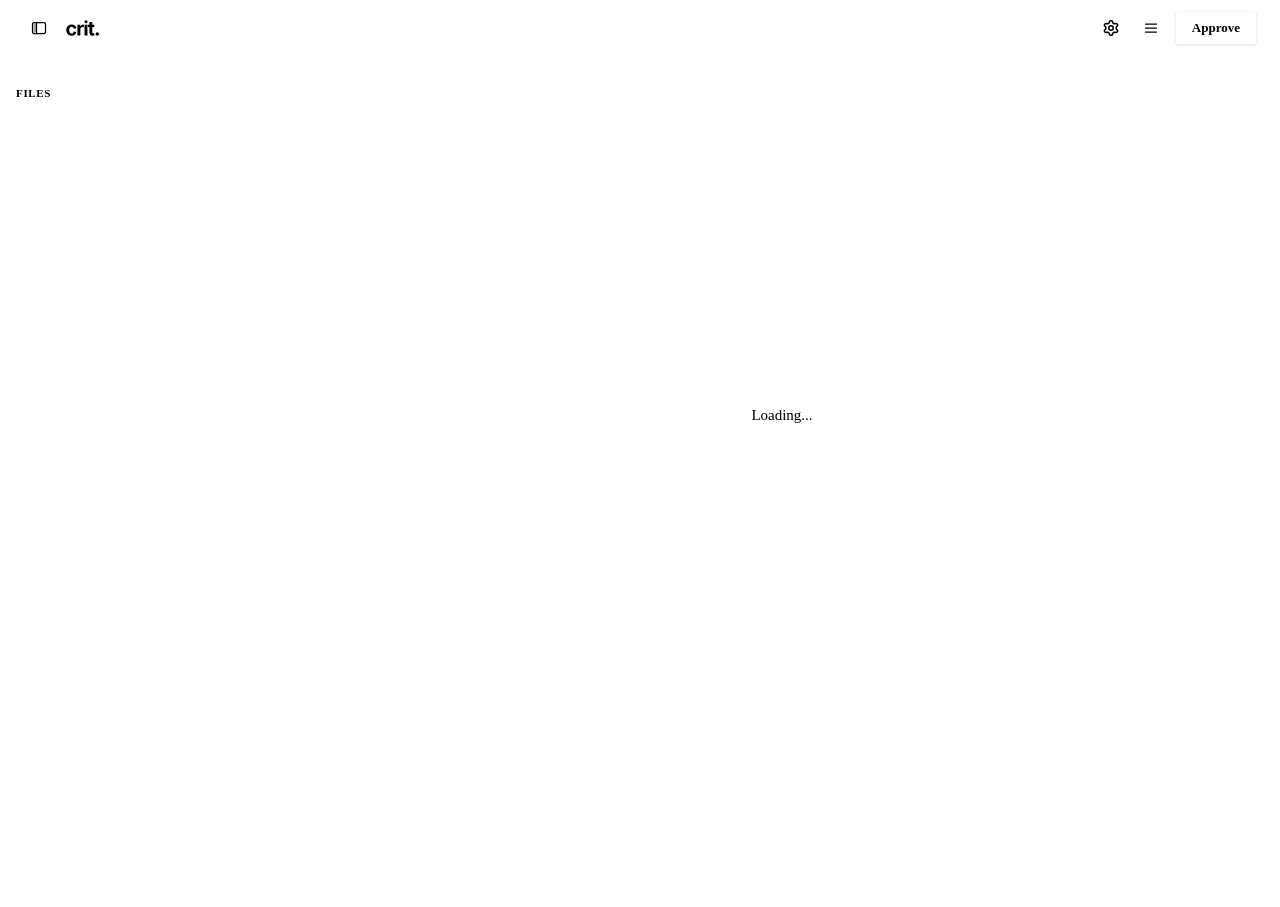
==== commit b7d09835: "feat(web): scale the whole interface from Settings New "Interface scale" setting (75-125%, stored as" ====
--- a/web/index.html
+++ b/web/index.html
@@ -20,7 +20,7 @@
 <script src="crit-ui-settings.js"></script>
 <script src="pierre/palettes.js"></script>
 <script src="crit-theme-palette.js"></script>
-<script>window.crit.uiSettings.applyTheme();</script>
+<script>window.crit.uiSettings.applyTheme(); window.crit.uiSettings.applyScale();</script>
 </head>
 <body>
 
--- a/web/style.css
+++ b/web/style.css
@@ -0,0 +1,6868 @@
+/* ===== CSS Reset ===== */
+*, *::before, *::after { box-sizing: border-box; margin: 0; padding: 0; }
+
+/* Layout variables */
+:root {
+  --content-width: 1040px;
+  /* Interface scale (Settings): crit-ui-settings.js sets the factor on <html>,
+     which is zoomed by it (below); viewport units divide by it so full-height
+     panes still fill the window. */
+  --crit-ui-scale: 1;
+}
+[data-width="compact"] { --content-width: 840px; }
+[data-width="default"] { --content-width: 1040px; }
+[data-width="wide"]    { --content-width: 1280px; }
+
+/* ===== Base ===== */
+html {
+  font-size: 16px;
+  scroll-behavior: smooth;
+  zoom: var(--crit-ui-scale);
+}
+
+body {
+  font-family: var(--crit-font-body);
+  background: var(--crit-editor-bg);
+  color: var(--crit-editor-fg);
+  line-height: 1.7;
+  /* Pierre diffs/files default to 2-column tabs; keep the browser's 8 that
+     Crit's code views (and GitHub) have always used. */
+  --diffs-tab-size: 8;
+  /* Pierre code (review list, story chapters, theme preview) uses the
+     code font setting. */
+  --diffs-font-family: var(--crit-font-code, var(--crit-font-mono));
+  -webkit-font-smoothing: antialiased;
+  -moz-osx-font-smoothing: grayscale;
+}
+
+/* ===== Scrollbar ===== */
+::-webkit-scrollbar { width: 8px; height: 8px; }
+::-webkit-scrollbar-track { background: var(--crit-editor-scrollbar-bg); }
+::-webkit-scrollbar-thumb { background: var(--crit-editor-scrollbar-thumb); border-radius: 4px; }
+::-webkit-scrollbar-thumb:hover { background: var(--crit-editor-fg-muted); }
+
+/* ===== Header ===== */
+.header {
+  position: sticky;
+  top: 0;
+  z-index: 100;
+  background: var(--crit-bg-card);
+  border-bottom: 1px solid var(--crit-border);
+  padding: 12px 24px;
+  display: flex;
+  align-items: center;
+  justify-content: space-between;
+  /* Too narrow for one row even with both sides squeezed (a large interface
+     scale): the right-hand controls move to a second row instead of
+     overflowing the page. Sizing each side from its min-content makes the
+     row wrap only after shrinking has run out. */
+  flex-wrap: wrap;
+  row-gap: 8px;
+}
+.header > .header-left,
+.header > .header-right {
+  flex: 1 1 min-content;
+  max-width: max-content;
+}
+
+.header-left {
+  display: flex;
+  align-items: center;
+  gap: 12px;
+}
+
+.header-title {
+  display: flex;
+  align-items: center;
+  color: var(--crit-fg-primary);
+}
+
+.header-logo {
+  height: 16px;
+  width: auto;
+  color: var(--crit-logo-fg);
+}
+.header-logo .header-logo-dot {
+  fill: var(--crit-logo-dot);
+}
+
+/* Compare rail — wraps base picker, arrow, branch chip, stack chip, resume pill.
+   In working-tree mode the rail reads "base ← head" (compare-bar idiom).
+   In stack mode the rail's branch chip + stack chip merge into a single
+   segmented composite via .compare-rail.is-stack adjacent-sibling rules. */
+.compare-rail {
+  display: inline-flex;
+  align-items: center;
+  gap: 6px;
+  min-width: 0;
+}
+
+.header-chip {
+  display: inline-flex;
+  align-items: center;
+  gap: 6px;
+  font-family: var(--crit-font-mono);
+  font-size: 12px;
+  color: var(--crit-brand);
+  background: var(--crit-brand-subtle);
+  border: 1px solid var(--crit-brand-bg);
+  padding: 3px 10px;
+  border-radius: 6px;
+  height: 24px;
+  line-height: 1;
+  white-space: nowrap;
+  min-width: 0;
+}
+/* Brand-tint variant — used by the active branch (head) chip. */
+.header-chip.header-context {
+  color: var(--crit-brand);
+  background: var(--crit-brand-subtle);
+  border-color: var(--crit-brand-bg);
+}
+.header-chip.header-context .branch-icon { opacity: 1; }
+.header-chip.header-context #branchName {
+  max-width: 38ch;
+  overflow: hidden;
+  text-overflow: ellipsis;
+}
+.branch-icon {
+  display: flex;
+  align-items: center;
+  opacity: 0.85;
+}
+.branch-icon svg { width: 14px; height: 14px; }
+
+/* Base branch picker (header-left, before branch name) */
+.base-branch-picker {
+  position: relative;
+  display: inline-flex;
+  align-items: center;
+  gap: 4px;
+}
+/* Compare arrow ← between base and head. */
+.compare-rail-arrow {
+  color: var(--crit-rail-arrow);
+  flex-shrink: 0;
+}
+.base-branch-btn {
+  gap: 4px;
+  cursor: pointer;
+  white-space: nowrap;
+  line-height: 1.4;
+  transition: background 0.1s, border-color 0.1s;
+}
+.compare-target-prefix {
+  font-size: 10px;
+  text-transform: uppercase;
+  letter-spacing: 0.04em;
+  color: var(--crit-editor-fg-muted);
+  flex-shrink: 0;
+}
+.compare-target-tabs {
+  display: flex;
+  gap: 2px;
+  padding: 4px 6px;
+  border-bottom: 1px solid var(--crit-border);
+}
+.compare-target-tab {
+  flex: 1;
+  padding: 4px 6px;
+  font-size: 11px;
+  border: none;
+  border-radius: 4px;
+  background: transparent;
+  color: var(--crit-editor-fg-muted);
+  cursor: pointer;
+}
+.compare-target-tab:hover { background: var(--crit-editor-bg-hover); }
+.compare-target-tab.active {
+  background: var(--crit-editor-bg-hover);
+  color: var(--crit-editor-fg);
+  font-weight: 500;
+}
+.compare-target-use-custom {
+  border-bottom: 1px solid var(--crit-border);
+}
+.compare-target-use-custom button {
+  display: block;
+  width: 100%;
+  padding: 6px 10px;
+  text-align: left;
+  font-size: 12px;
+  border: none;
+  background: transparent;
+  color: var(--crit-editor-fg);
+  cursor: pointer;
+}
+.compare-target-use-custom button:hover { background: var(--crit-editor-bg-hover); }
+.compare-target-group-label {
+  padding: 6px 10px 2px;
+  font-size: 10px;
+  text-transform: uppercase;
+  letter-spacing: 0.05em;
+  color: var(--crit-editor-fg-muted);
+}
+.compare-target-detected {
+  font-size: 10px;
+  color: var(--crit-editor-fg-muted);
+  margin-left: 6px;
+}
+.base-branch-btn:hover {
+  background: var(--crit-pill-bg-hover);
+  border-color: var(--crit-border-strong);
+}
+.base-branch-label {
+  max-width: 160px;
+  overflow: hidden;
+  text-overflow: ellipsis;
+}
+.base-branch-chevron {
+  flex-shrink: 0;
+  transition: transform 0.15s ease;
+}
+.base-branch-picker.open .base-branch-chevron { transform: rotate(180deg); }
+.base-branch-menu {
+  display: none;
+  position: absolute;
+  top: calc(100% + 6px);
+  left: 0;
+  min-width: 260px;
+  max-width: 320px;
+  max-height: 320px;
+  background: var(--crit-bg-card);
+  border: 1px solid var(--crit-border);
+  border-radius: 8px;
+  box-shadow: 0 8px 24px rgba(0, 0, 0, 0.25);
+  z-index: 200;
+  overflow: hidden;
+}
+.base-branch-picker.open .base-branch-menu { display: block; }
+.base-branch-search {
+  width: 100%;
+  box-sizing: border-box;
+  padding: 8px 10px;
+  font-size: 12px;
+  font-family: var(--crit-font-mono);
+  border: none;
+  border-bottom: 1px solid var(--crit-border);
+  background: var(--crit-editor-bg-elevated);
+  color: var(--crit-editor-fg);
+  outline: none;
+}
+.base-branch-search::placeholder { color: var(--crit-editor-fg-muted); }
+.base-branch-list {
+  overflow-y: auto;
+  max-height: 260px;
+  padding: 4px;
+}
+.base-branch-item {
+  padding: 5px 8px;
+  font-size: 12px;
+  font-family: var(--crit-font-mono);
+  color: var(--crit-editor-fg);
+  cursor: pointer;
+  border-radius: 4px;
+  white-space: nowrap;
+  overflow: hidden;
+  text-overflow: ellipsis;
+}
+.base-branch-item:hover, .base-branch-item.highlighted { background: var(--crit-editor-bg-hover); }
+.base-branch-item.active {
+  background: var(--crit-brand-subtle);
+  color: var(--crit-brand);
+  font-weight: 600;
+}
+.base-branch-item.active.highlighted { background: var(--crit-brand-bg); }
+
+@media print {
+  .pr-toggle-btn { display: none; }
+}
+
+/* PR overview toggle button (header-right) */
+.pr-toggle-btn {
+  display: inline-flex;
+  align-items: center;
+  gap: 5px;
+  background: none;
+  border: none;
+  border-radius: 6px;
+  padding: 3px 10px;
+  cursor: pointer;
+  color: var(--crit-brand);
+  font-family: var(--crit-font-mono);
+  font-size: 12px;
+  white-space: nowrap;
+  transition: background 0.15s;
+}
+.pr-toggle-btn:hover {
+  background: var(--crit-brand-subtle);
+}
+.pr-toggle-icon {
+  width: 14px;
+  height: 14px;
+  flex-shrink: 0;
+}
+.pr-toggle-number {
+  font-weight: 500;
+}
+.pr-toggle-btn.pr-toggle-draft {
+  color: var(--crit-yellow);
+}
+.pr-toggle-btn.pr-toggle-draft:hover {
+  background: var(--crit-yellow-subtle);
+}
+
+.header-notify {
+  font-size: 12px;
+  font-weight: 500;
+  color: var(--crit-green);
+}
+
+/* ===== Update Button ===== */
+.update-btn {
+  display: inline-flex;
+  align-items: center;
+  gap: 5px;
+  background: none;
+  border: 1px solid transparent;
+  border-radius: 6px;
+  cursor: pointer;
+  color: var(--crit-green);
+  font-size: 13px;
+  padding: 5px 6px;
+  transition: color 0.15s, border-color 0.15s, background 0.15s;
+}
+.update-btn svg {
+  width: 16px;
+  height: 16px;
+  display: block;
+  flex-shrink: 0;
+}
+.update-btn:hover {
+  color: var(--crit-green);
+}
+.update-btn-label {
+  font-size: 12px;
+  font-weight: 500;
+}
+@media (max-width: 860px) {
+  .update-btn-label { display: none; }
+  .update-btn { padding: 5px; }
+}
+
+.header-right {
+  display: flex;
+  align-items: center;
+  gap: 10px;
+  margin-left: auto;
+}
+
+.viewed-count {
+  font-size: 12px;
+  color: var(--crit-editor-fg-muted);
+  font-weight: 500;
+}
+.viewed-count.all-viewed {
+  color: var(--crit-green);
+}
+
+.comment-count-btn {
+  display: flex;
+  align-items: center;
+  justify-content: center;
+  background: none;
+  border: none;
+  padding: 4px;
+  cursor: pointer;
+  color: var(--crit-brand);
+  border-radius: 4px;
+  transition: color 0.15s, background 0.15s;
+}
+.comment-count-btn:hover { background: var(--crit-brand-subtle); }
+.comment-count-btn:focus-visible { outline: 2px solid var(--crit-brand); outline-offset: 1px; }
+.comment-count-resolved { color: var(--crit-editor-fg-muted); opacity: 0.45; }
+.comment-count-resolved:hover { opacity: 1; background: var(--crit-editor-bg-elevated); }
+.comment-count-icon { width: 16px; height: 16px; display: block; }
+.comment-count-number { font-size: 12px; font-weight: 600; margin-left: 2px; line-height: 1; }
+
+.comment-nav-group { display: flex; align-items: center; }
+.comment-nav-btn {
+  display: none;
+  align-items: center;
+  justify-content: center;
+  background: none;
+  border: none;
+  padding: 4px;
+  cursor: pointer;
+  color: var(--crit-editor-fg-muted);
+  border-radius: 4px;
+  transition: color 0.15s, background 0.15s;
+  line-height: 0;
+}
+.comment-nav-btn:hover { color: var(--crit-editor-fg); background: var(--crit-editor-bg-hover); }
+.comment-nav-btn:focus-visible { outline: 2px solid var(--crit-brand); outline-offset: 1px; }
+.comment-nav-btn svg { width: 14px; height: 14px; display: block; }
+.comment-nav-group.has-comments .comment-nav-btn { display: flex; }
+.comment-nav-highlight {
+  outline: 2px solid var(--crit-brand);
+  outline-offset: 3px;
+  border-radius: 6px;
+  transition: outline-color 1s ease;
+}
+
+.btn {
+  font-family: var(--crit-font-body);
+  font-size: 13px;
+  font-weight: 500;
+  padding: 8px 16px;
+  border: 1px solid var(--crit-border);
+  border-radius: var(--crit-r-md);
+  cursor: pointer;
+  background: var(--crit-bg-elevated);
+  color: var(--crit-fg-primary);
+  transition: all var(--crit-dur-fast) var(--crit-ease);
+}
+.btn:hover { background: var(--crit-editor-bg-hover); }
+.btn:focus-visible { box-shadow: var(--crit-focus); }
+
+.btn-primary {
+  background: var(--crit-brand-cta);
+  color: var(--crit-fg-on-brand);
+  border-color: var(--crit-brand-cta);
+  border-radius: var(--crit-r-lg);
+  font-weight: 700;
+  box-shadow: 0 1px 3px rgba(0,0,0,0.15);
+  transition: all var(--crit-dur-fast) var(--crit-ease);
+}
+.btn-primary:hover {
+  background: var(--crit-brand-cta-hover);
+  box-shadow: 0 2px 6px rgba(0,0,0,0.2);
+}
+
+
+.btn-danger {
+  color: var(--crit-red);
+  border-color: var(--crit-red);
+  background: transparent;
+}
+.btn-danger:hover { background: var(--crit-btn-danger-hover-bg); }
+
+.btn-sm {
+  font-size: 12px;
+  padding: 3px 10px;
+}
+
+.theme-toggle,
+.ft-toggle {
+  display: flex;
+  align-items: center;
+  justify-content: center;
+  background: none;
+  border: none;
+  border-radius: 6px;
+  padding: 4px 7px;
+  cursor: pointer;
+  color: var(--crit-editor-fg-muted);
+  transition: all 0.15s;
+}
+.theme-toggle svg,
+.ft-toggle svg { width: 16px; height: 16px; display: block; }
+.theme-toggle:hover,
+.ft-toggle:hover { color: var(--crit-editor-fg); background: var(--crit-editor-bg-hover); }
+
+/* ===== Toast Notifications ===== */
+.toast-container {
+  position: fixed;
+  top: 12px;
+  left: 50%;
+  transform: translateX(-50%);
+  z-index: 1000;
+  display: flex;
+  flex-direction: column;
+  gap: 8px;
+  width: min(720px, calc(100vw / var(--crit-ui-scale) - 32px));
+  pointer-events: none;
+}
+.toast {
+  padding: 10px 16px;
+  border-radius: 10px;
+  font-size: 13px;
+  display: flex;
+  align-items: center;
+  justify-content: space-between;
+  gap: 12px;
+  pointer-events: auto;
+  box-shadow: 0 4px 24px rgba(0, 0, 0, 0.25), 0 0 0 1px rgba(255,255,255,0.04);
+  animation: toast-in 0.3s cubic-bezier(0.16, 1, 0.3, 1) forwards;
+}
+.toast.toast-out {
+  animation: toast-out 0.2s cubic-bezier(0.4, 0, 1, 1) forwards;
+}
+@keyframes toast-in {
+  from { opacity: 0; transform: translateY(-8px) scale(0.98); }
+  to { opacity: 1; transform: translateY(0) scale(1); }
+}
+@keyframes toast-out {
+  from { opacity: 1; transform: translateY(0) scale(1); }
+  to { opacity: 0; transform: translateY(-8px) scale(0.98); }
+}
+.bottom-toast-container {
+  position: fixed;
+  bottom: 24px;
+  left: 50%;
+  transform: translateX(-50%);
+  z-index: 1000;
+  pointer-events: none;
+}
+.bottom-toast-container .toast {
+  animation: bottom-toast-in 0.3s cubic-bezier(0.16, 1, 0.3, 1) forwards;
+}
+.bottom-toast-container .toast.toast-out {
+  animation: bottom-toast-out 0.2s cubic-bezier(0.4, 0, 1, 1) forwards;
+}
+@keyframes bottom-toast-in {
+  from { opacity: 0; transform: translateY(8px) scale(0.98); }
+  to { opacity: 1; transform: translateY(0) scale(1); }
+}
+@keyframes bottom-toast-out {
+  from { opacity: 1; transform: translateY(0) scale(1); }
+  to { opacity: 0; transform: translateY(8px) scale(0.98); }
+}
+.toast.error {
+  background: var(--crit-toast-error-bg);
+  border: 1px solid color-mix(in srgb, var(--crit-red) 30%, transparent);
+  color: var(--crit-red);
+}
+.toast-btn {
+  font-family: var(--crit-font-body);
+  font-size: 12px;
+  font-weight: 500;
+  white-space: nowrap;
+  padding: 4px 10px;
+  border-radius: 5px;
+  border: none;
+  cursor: pointer;
+  transition: background 0.15s;
+}
+.toast-btn:focus-visible { outline: 2px solid var(--crit-brand); outline-offset: 1px; }
+.toast-btn-ghost {
+  background: transparent;
+  color: inherit;
+  opacity: 0.7;
+}
+.toast-btn-ghost:hover { opacity: 1; background: var(--crit-toast-ghost-hover-bg); }
+.toast-btn-filled {
+  color: var(--crit-editor-bg);
+}
+.toast.error .toast-btn-filled {
+  background: var(--crit-red);
+}
+.toast.error .toast-btn-filled:hover { filter: brightness(1.1); }
+.toast-actions { display: flex; gap: 6px; flex-shrink: 0; }
+
+.btn-success {
+  color: var(--crit-green);
+  border-color: var(--crit-btn-success-border);
+  background: transparent;
+}
+.btn-success:hover { background: var(--crit-btn-success-hover-bg); }
+
+/* ===== Share Modal ===== */
+.share-overlay {
+  display: flex;
+  position: fixed;
+  inset: 0;
+  background: var(--crit-overlay-bg);
+  z-index: 400;
+  align-items: center;
+  justify-content: center;
+}
+.share-dialog {
+  background: var(--crit-bg-card);
+  border: 1px solid var(--crit-border);
+  border-radius: 14px;
+  width: 100%;
+  max-width: 640px;
+  box-shadow: var(--crit-shadow);
+  overflow: hidden;
+}
+/* Two-column body (QR left, narrative right) */
+.share-dialog-body {
+  display: grid;
+  grid-template-columns: 200px 1fr;
+  gap: 28px;
+  padding: 28px;
+  align-items: start;
+}
+.share-dialog-qr-col {
+  display: flex;
+  flex-direction: column;
+  align-items: stretch;
+  gap: 10px;
+}
+.share-dialog-qr {
+  width: 200px;
+  height: 200px;
+  background: var(--crit-qr-bg);
+  border-radius: 10px;
+  padding: 4px;
+  display: flex;
+  align-items: center;
+  justify-content: center;
+  box-shadow: 0 0 0 1px var(--crit-border-strong);
+}
+.share-dialog-qr svg {
+  width: 100%;
+  height: 100%;
+}
+.share-dialog-qr-caption {
+  font-size: 11px;
+  color: var(--crit-fg-muted);
+  text-align: center;
+  letter-spacing: 0.02em;
+}
+.share-dialog-narrative {
+  display: flex;
+  flex-direction: column;
+  gap: 14px;
+  min-width: 0;
+}
+.share-dialog-headline {
+  font-size: 20px;
+  font-weight: 600;
+  letter-spacing: -0.015em;
+  color: var(--crit-green);
+  margin: 0;
+  line-height: 1.2;
+}
+.share-dialog-sub {
+  font-size: 13px;
+  line-height: 1.55;
+  color: var(--crit-fg-secondary);
+  margin: 0;
+}
+.share-dialog-url {
+  display: flex;
+  align-items: center;
+  gap: 8px;
+  background: var(--crit-bg-page);
+  border: 1px solid var(--crit-border);
+  padding: 8px 8px 8px 12px;
+  border-radius: 8px;
+  transition: border-color 120ms;
+}
+.share-dialog-url:hover { border-color: var(--crit-border-strong); }
+.share-dialog-url span {
+  font-family: var(--crit-font-mono);
+  font-size: 12px;
+  color: var(--crit-fg-primary);
+  flex: 1;
+  min-width: 0;
+  overflow: hidden;
+  text-overflow: ellipsis;
+  white-space: nowrap;
+  text-align: left;
+}
+.share-dialog-url .copy-icon-btn {
+  flex-shrink: 0;
+  background: var(--crit-bg-elevated);
+  border: 1px solid var(--crit-border);
+  cursor: pointer;
+  color: var(--crit-fg-secondary);
+  padding: 5px 7px;
+  border-radius: 6px;
+  display: inline-flex;
+  align-items: center;
+  transition: color 120ms, border-color 120ms;
+}
+.share-dialog-url .copy-icon-btn:hover { color: var(--crit-fg-primary); border-color: var(--crit-border-strong); }
+.share-dialog-url .copy-icon-btn svg { width: 14px; height: 14px; display: block; }
+/* "For your next share" block (anonymous) */
+.share-dialog-next {
+  padding-top: 14px;
+  border-top: 1px dashed var(--crit-border);
+  display: flex;
+  flex-direction: column;
+  gap: 8px;
+}
+.share-dialog-next-eyebrow {
+  font-size: 11px;
+  text-transform: uppercase;
+  letter-spacing: 0.09em;
+  color: var(--crit-fg-muted);
+  font-weight: 600;
+}
+.share-dialog-next-body {
+  font-size: 12.5px;
+  line-height: 1.55;
+  color: var(--crit-fg-secondary);
+  margin: 0;
+}
+.share-dialog-cmd {
+  display: flex;
+  align-items: center;
+  gap: 10px;
+  background: var(--crit-editor-bg-elevated);
+  border: 1px solid var(--crit-border);
+  border-radius: 8px;
+  padding: 9px 9px 9px 13px;
+  font-family: var(--crit-font-mono);
+  font-size: 12px;
+  color: var(--crit-editor-fg);
+  transition: border-color 120ms;
+}
+.share-dialog-cmd:hover { border-color: var(--crit-border-strong); }
+.share-dialog-cmd-prompt { color: var(--crit-fg-muted); user-select: none; }
+.share-dialog-cmd-text { flex: 1; }
+.share-dialog-cmd-copy {
+  background: var(--crit-bg-card);
+  border: 1px solid var(--crit-border);
+  cursor: pointer;
+  color: var(--crit-fg-secondary);
+  padding: 4px 8px;
+  border-radius: 6px;
+  display: inline-flex;
+  align-items: center;
+  font-family: var(--crit-font-body);
+  font-size: 11px;
+  transition: color 120ms, border-color 120ms;
+}
+.share-dialog-cmd-copy:hover { color: var(--crit-fg-primary); border-color: var(--crit-border-strong); }
+.share-dialog-cmd-copy svg { width: 13px; height: 13px; }
+/* Attribution chip (signed-in) */
+.share-dialog-attrib {
+  display: inline-flex;
+  align-items: center;
+  gap: 8px;
+  font-size: 12px;
+  color: var(--crit-fg-secondary);
+}
+.share-dialog-avatar {
+  width: 18px;
+  height: 18px;
+  border-radius: 999px;
+  background: var(--crit-brand);
+  color: var(--crit-fg-on-brand);
+  font-size: 9px;
+  font-weight: 600;
+  display: inline-flex;
+  align-items: center;
+  justify-content: center;
+  flex-shrink: 0;
+}
+.share-dialog-attrib strong { color: var(--crit-fg-primary); font-weight: 500; }
+/* Footer actions */
+.sd-actions {
+  display: flex;
+  align-items: center;
+  justify-content: space-between;
+  gap: 8px;
+  padding: 12px 20px;
+  border-top: 1px solid var(--crit-border);
+}
+.sd-actions-right { display: flex; gap: 6px; }
+.sd-link-btn {
+  background: transparent;
+  border: 0;
+  color: var(--crit-fg-secondary);
+  font: inherit;
+  font-size: 12px;
+  padding: 6px 8px;
+  border-radius: 6px;
+  cursor: pointer;
+  transition: color 120ms, background 120ms;
+}
+.sd-link-btn:hover { color: var(--crit-fg-primary); background: var(--crit-bg-elevated); }
+.sd-link-btn--danger { color: var(--crit-red); }
+.sd-link-btn--danger:hover { background: var(--crit-btn-danger-hover-bg); color: var(--crit-red); }
+.sd-primary {
+  background: var(--crit-bg-elevated);
+  border: 1px solid var(--crit-border-strong);
+  color: var(--crit-fg-primary);
+  font: inherit;
+  font-size: 12px;
+  font-weight: 500;
+  padding: 6px 12px;
+  border-radius: 6px;
+  cursor: pointer;
+  transition: background 120ms;
+}
+.sd-primary:hover { background: var(--crit-bg-card); }
+/* Consent modal variant — no QR grid, just text */
+.share-dialog--consent {
+  max-width: 440px;
+  padding: 28px;
+  display: flex;
+  flex-direction: column;
+  gap: 14px;
+}
+.share-dialog--consent .sd-actions {
+  border-top: none;
+  padding: 0;
+  margin-top: 4px;
+}
+.share-dialog--consent .share-dialog-sub a {
+  color: var(--crit-brand);
+  text-decoration: none;
+}
+.share-dialog--consent .share-dialog-sub a:hover { text-decoration: underline; }
+.share-dialog--consent .ppt-actions {
+  justify-content: space-evenly;
+  flex-wrap: wrap;
+  gap: 10px;
+}
+.ppt-dialog { max-width: 560px; }
+.ppt-sources { margin: 0; padding-left: 1.2rem; font-size: 12px; color: var(--crit-fg-muted); }
+.ppt-preview {
+  max-height: 220px;
+  overflow: auto;
+  margin: 0;
+  padding: 12px;
+  font-size: 12px;
+  line-height: 1.45;
+  white-space: pre-wrap;
+  background: var(--crit-bg-elevated);
+  border: 1px solid var(--crit-border);
+  border-radius: 8px;
+}
+/* Unpublish confirm (reused) */
+.share-dialog-confirm {
+  padding: 16px;
+  border-radius: 8px;
+  background: var(--crit-share-confirm-bg);
+  border: 1px solid var(--crit-share-confirm-border);
+  text-align: left;
+}
+.share-dialog-confirm p {
+  margin: 0 0 4px;
+  font-weight: 600;
+  color: var(--crit-red);
+  font-size: 14px;
+}
+.share-dialog-confirm .confirm-detail {
+  font-size: 13px;
+  color: var(--crit-editor-fg-muted);
+  line-height: 1.5;
+  margin: 0 0 12px;
+}
+.share-dialog-confirm .confirm-actions {
+  display: flex;
+  flex-direction: row;
+  gap: 8px;
+  justify-content: flex-end;
+}
+@media (max-width: 560px) {
+  .share-dialog-body { grid-template-columns: 1fr; gap: 22px; }
+  .share-dialog-qr-col { align-items: center; }
+}
+
+/* ===== Org Share Modal ===== */
+.sd-org-dialog { max-width: 480px; border-radius: 12px; overflow: hidden; }
+.sd-org-header { display: flex; align-items: center; justify-content: space-between; padding: 16px 20px; border-bottom: 1px solid var(--crit-border); }
+.sd-org-title { font-size: 14px; font-weight: 600; color: var(--crit-fg-primary); line-height: 1.3; margin: 0; }
+.sd-org-close { background: none; border: 0; color: var(--crit-fg-muted); cursor: pointer; padding: 4px; border-radius: 6px; display: flex; align-items: center; justify-content: center; transition: color 120ms, background 120ms; }
+.sd-org-close:hover { color: var(--crit-fg-primary); background: var(--crit-bg-elevated); }
+.sd-org-body { padding: 20px; display: flex; flex-direction: column; gap: 20px; }
+.sd-org-label { display: block; font-size: 12px; font-weight: 600; color: var(--crit-fg-primary); margin-bottom: 8px; letter-spacing: 0.01em; }
+/* Owner radio list */
+.sd-org-owner-list, .sd-target-list { display: flex; flex-direction: column; border: 1px solid var(--crit-border); border-radius: 8px; overflow: hidden; }
+.sd-target-option { display: flex; align-items: center; justify-content: space-between; gap: 16px; width: 100%; padding: 12px; border: 0; background: transparent; color: var(--crit-fg-primary); text-align: left; cursor: pointer; font: inherit; }
+.sd-target-option + .sd-target-option { border-top: 1px solid var(--crit-border); }
+.sd-target-option:hover, .sd-target-option:focus-visible { background: var(--crit-option-hover); outline: none; }
+.sd-target-option span:first-child { display: flex; flex-direction: column; gap: 3px; min-width: 0; }
+.sd-target-option strong { font-size: 13px; font-weight: 600; }
+.sd-target-option small { color: var(--crit-fg-muted); font-size: 11.5px; line-height: 1.35; }
+.sd-org-owner-option { display: flex; align-items: center; gap: 10px; padding: 10px 12px; cursor: pointer; border: 0; background: transparent; transition: background 100ms; text-align: left; font: inherit; color: inherit; width: 100%; }
+.sd-org-owner-option:hover { background: var(--crit-option-hover); }
+.sd-org-owner-option[aria-checked="true"] { background: var(--crit-option-selected-bg); }
+.sd-org-owner-option + .sd-org-owner-option { border-top: 1px solid var(--crit-border); }
+.sd-org-owner-option[aria-checked="true"] + .sd-org-owner-option,
+.sd-org-owner-option + .sd-org-owner-option[aria-checked="true"] { border-top-color: transparent; }
+/* Custom radio dot */
+.sd-org-radio { width: 16px; height: 16px; border-radius: 999px; border: 2px solid var(--crit-border-strong); flex-shrink: 0; display: flex; align-items: center; justify-content: center; transition: border-color 120ms, background 120ms; }
+.sd-org-owner-option[aria-checked="true"] .sd-org-radio,
+.sd-org-vis-option[aria-checked="true"] .sd-org-radio { border-color: var(--crit-brand); background: var(--crit-brand); }
+.sd-org-radio-dot { width: 6px; height: 6px; border-radius: 999px; background: var(--crit-fg-on-brand); opacity: 0; transform: scale(0); transition: opacity 120ms, transform 120ms; }
+.sd-org-owner-option[aria-checked="true"] .sd-org-radio-dot,
+.sd-org-vis-option[aria-checked="true"] .sd-org-radio-dot { opacity: 1; transform: scale(1); }
+/* Avatars */
+.sd-org-avatar { width: 20px; height: 20px; border-radius: 999px; display: flex; align-items: center; justify-content: center; font-size: 9px; font-weight: 600; flex-shrink: 0; line-height: 1; }
+.sd-org-avatar--personal { background: var(--crit-brand); color: var(--crit-fg-on-brand); }
+.sd-org-avatar--org { background: var(--crit-bg-elevated); border: 1px solid var(--crit-border-strong); color: var(--crit-fg-secondary); border-radius: 5px; }
+.sd-org-owner-info { display: flex; flex-direction: column; gap: 1px; min-width: 0; }
+.sd-org-owner-name { font-size: 13px; font-weight: 500; color: var(--crit-fg-primary); line-height: 1.3; }
+.sd-org-owner-slug { font-size: 11px; color: var(--crit-fg-muted); line-height: 1.3; }
+/* Visibility options */
+.sd-org-vis-options { display: flex; flex-direction: column; gap: 2px; }
+.sd-org-vis-option { display: flex; align-items: flex-start; gap: 10px; padding: 8px 10px; border-radius: 8px; cursor: pointer; transition: background 100ms; border: 0; background: transparent; text-align: left; font: inherit; color: inherit; width: 100%; }
+.sd-org-vis-option:hover { background: var(--crit-option-hover); }
+.sd-org-vis-option[aria-checked="true"] { background: var(--crit-option-selected-bg); }
+.sd-org-vis-option[aria-disabled="true"] { opacity: 0.42; cursor: not-allowed; }
+.sd-org-vis-option[aria-disabled="true"]:hover { background: transparent; }
+.sd-org-vis-option .sd-org-radio { margin-top: 1px; }
+.sd-org-vis-icon { flex-shrink: 0; color: var(--crit-fg-muted); margin-top: 1px; transition: color 120ms; }
+.sd-org-vis-option[aria-checked="true"] .sd-org-vis-icon { color: var(--crit-fg-secondary); }
+.sd-org-vis-text { display: flex; flex-direction: column; gap: 1px; min-width: 0; }
+.sd-org-vis-label { font-size: 13px; font-weight: 500; color: var(--crit-fg-primary); line-height: 1.3; }
+.sd-org-vis-desc { font-size: 11.5px; color: var(--crit-fg-muted); line-height: 1.4; }
+/* Remember checkbox */
+.sd-org-remember { display: flex; align-items: center; gap: 8px; cursor: pointer; }
+.sd-org-remember input[type="checkbox"] { appearance: none; -webkit-appearance: none; width: 16px; height: 16px; border-radius: 4px; border: 1px solid var(--crit-border-strong); background: transparent; cursor: pointer; flex-shrink: 0; display: flex; align-items: center; justify-content: center; transition: background 120ms, border-color 120ms; }
+.sd-org-remember input[type="checkbox"]:checked { background: var(--crit-brand); border-color: var(--crit-brand); }
+.sd-org-remember input[type="checkbox"]:checked::after { content: ''; display: block; width: 10px; height: 10px; background: var(--crit-fg-on-brand); mask: url("data:image/svg+xml,%3Csvg xmlns='http://www.w3.org/2000/svg' viewBox='0 0 16 16'%3E%3Cpath fill='currentColor' d='M13.78 4.22a.75.75 0 0 1 0 1.06l-7.25 7.25a.75.75 0 0 1-1.06 0L2.22 9.28a.75.75 0 0 1 1.06-1.06L6 10.94l6.72-6.72a.75.75 0 0 1 1.06 0z'/%3E%3C/svg%3E") center / contain no-repeat; -webkit-mask: url("data:image/svg+xml,%3Csvg xmlns='http://www.w3.org/2000/svg' viewBox='0 0 16 16'%3E%3Cpath fill='currentColor' d='M13.78 4.22a.75.75 0 0 1 0 1.06l-7.25 7.25a.75.75 0 0 1-1.06 0L2.22 9.28a.75.75 0 0 1 1.06-1.06L6 10.94l6.72-6.72a.75.75 0 0 1 1.06 0z'/%3E%3C/svg%3E") center / contain no-repeat; }
+.sd-org-remember input[type="checkbox"]:focus-visible { outline: 2px solid var(--crit-focus-ring); outline-offset: 1px; }
+.sd-org-remember-text { font-size: 12px; color: var(--crit-fg-muted); user-select: none; }
+/* Footer */
+.sd-org-footer { display: flex; align-items: center; justify-content: space-between; padding: 12px 20px; border-top: 1px solid var(--crit-border); gap: 12px; }
+.sd-org-consent { font-size: 11.5px; color: var(--crit-fg-muted); line-height: 1.4; flex: 1; min-width: 0; }
+.sd-org-consent a { color: var(--crit-brand); text-decoration: none; }
+.sd-org-consent a:hover { text-decoration: underline; }
+.sd-org-footer-actions { display: flex; align-items: center; gap: 8px; flex-shrink: 0; }
+.sd-org-btn-cancel { background: var(--crit-bg-elevated); border: 1px solid var(--crit-border-strong); color: var(--crit-fg-primary); font: inherit; font-size: 12px; font-weight: 500; padding: 7px 14px; border-radius: 6px; cursor: pointer; transition: background 100ms; line-height: 1; }
+.sd-org-btn-cancel:hover { background: var(--crit-bg-card); }
+.sd-org-btn-share { background: var(--crit-brand-cta); border: 1px solid transparent; color: var(--crit-fg-on-brand); font: inherit; font-size: 12px; font-weight: 600; padding: 7px 16px; border-radius: 6px; cursor: pointer; transition: background 100ms; line-height: 1; white-space: nowrap; }
+.sd-org-btn-share:hover { background: var(--crit-brand-cta-hover); }
+.sd-org-btn-share:disabled { opacity: 0.5; cursor: default; }
+/* Focus rings */
+.sd-org-owner-option:focus-visible,
+.sd-org-vis-option:focus-visible,
+.sd-org-close:focus-visible,
+.sd-org-btn-share:focus-visible,
+.sd-org-btn-cancel:focus-visible { outline: 2px solid var(--crit-focus-ring); outline-offset: -2px; }
+/* Post-share org context strip */
+.sd-shared-org-strip { display: flex; align-items: center; gap: 8px; padding: 8px 12px; background: var(--crit-option-hover); border: 1px solid var(--crit-border); border-radius: 6px; font-size: 12px; color: var(--crit-fg-secondary); line-height: 1; }
+.sd-shared-org-icon { flex-shrink: 0; width: 14px; height: 14px; color: var(--crit-fg-muted); }
+.sd-shared-org-name { color: var(--crit-fg-primary); font-weight: 500; white-space: nowrap; }
+.sd-shared-org-sep { color: var(--crit-fg-muted); user-select: none; }
+.sd-shared-vis-pill { display: inline-flex; align-items: center; gap: 4px; padding: 2px 7px; border-radius: 4px; font-size: 11px; font-weight: 500; line-height: 1.4; white-space: nowrap; }
+.sd-shared-vis-pill svg { width: 11px; height: 11px; flex-shrink: 0; }
+.sd-shared-vis-pill--organization { background: var(--crit-vis-org-bg); color: var(--crit-vis-org-fg); }
+.sd-shared-vis-pill--unlisted { background: var(--crit-vis-unlisted-bg); color: var(--crit-vis-unlisted-fg); }
+.sd-shared-vis-pill--public { background: var(--crit-vis-public-bg); color: var(--crit-vis-public-fg); }
+.sd-shared-vis-hint { color: var(--crit-fg-muted); font-size: 11px; margin-left: auto; white-space: nowrap; }
+
+/* ===== Document Container ===== */
+.document-wrapper {
+  max-width: var(--content-width);
+  margin: 0 auto;
+  padding: 32px 0 120px 0;
+}
+
+/* ===== Line Blocks ===== */
+.line-block {
+  position: relative;
+  display: flex;
+}
+
+.line-block:hover { background: var(--crit-brand-subtle); }
+
+.line-block.has-comment {
+  background: var(--crit-comment-range-bg);
+}
+
+.line-block.selected,
+.line-block.form-selected {
+  background: var(--crit-brand-subtle);
+}
+
+.line-block.focused {
+  background: var(--crit-line-focus-bg);
+  box-shadow: inset 2px 0 0 var(--crit-brand);
+}
+.line-block.focused .line-gutter { background: var(--crit-line-focus-bg); }
+
+/* Visual line mode (Shift+V) in a rendered document: recolor the focused
+   block's left accent so it's clearly distinct from the default j/k cursor,
+   signalling that j/k now extends the selection. Uses a dedicated
+   --crit-visual-accent so we don't conflate it with --crit-orange
+   (modified-line indicator) or --crit-yellow (modified-file badges). Diffs
+   show the visual range with Pierre's line selection. */
+body.visual-mode .line-block.focused {
+  box-shadow: inset 3px 0 0 var(--crit-visual-accent);
+}
+
+.line-block.line-block-added {
+  box-shadow: inset 2px 0 0 var(--crit-green);
+}
+.line-block.line-block-modified {
+  box-shadow: inset 2px 0 0 var(--crit-orange);
+}
+
+.deletion-marker {
+  display: flex;
+  align-items: center;
+  gap: 6px;
+  padding: 0 0 0 12px;
+  height: 22px;
+  color: var(--crit-red);
+  font-size: 11px;
+  font-family: var(--crit-font-mono);
+  opacity: 0.7;
+  user-select: none;
+}
+.deletion-marker::before {
+  content: '';
+  flex: 1;
+  height: 1px;
+  background: var(--crit-red);
+  opacity: 0.4;
+}
+
+@keyframes change-flash {
+  0%, 15% { background-color: var(--crit-change-flash-bg); }
+  100% { background-color: transparent; }
+}
+.line-block.change-flash {
+  animation: change-flash 1s ease-out;
+}
+.deletion-marker.change-flash {
+  animation: change-flash 1s ease-out;
+}
+.native-table-annotation.change-flash .deletion-marker {
+  animation: change-flash 1s ease-out;
+}
+
+/* ===== Gutter ===== */
+.line-gutter {
+  min-width: 44px;
+  padding: 0 4px 0 8px;
+  text-align: right;
+  font-family: var(--crit-font-mono);
+  font-size: 12px;
+  line-height: inherit;
+  color: var(--crit-editor-fg-muted);
+  user-select: none;
+  flex-shrink: 0;
+  display: flex;
+  align-items: flex-start;
+  justify-content: flex-end;
+}
+/* Document view: overlay comment button on line gutter instead of separate column */
+.document-wrapper .line-comment-gutter {
+  position: absolute;
+  right: -10px;
+  top: 0;
+  bottom: 0;
+  width: 20px;
+  margin: 0;
+  padding-top: 1px;
+}
+.document-wrapper .line-gutter {
+  position: relative;
+}
+
+/* Comment gutter — separate column between line numbers and content */
+.line-comment-gutter {
+  position: relative;
+  width: 24px;
+  margin-left: -12px;
+  margin-right: -12px;
+  z-index: 5;
+  flex-shrink: 0;
+  display: flex;
+  align-items: flex-start;
+  justify-content: center;
+  padding-top: 1px;
+  cursor: pointer;
+}
+
+/* During drag */
+body.dragging { user-select: none; cursor: grabbing; }
+
+/* Desktop only: reveal the blue + button on hover or while dragging.
+   These rules live inside @media (pointer: fine) because the touch
+   affordance is the ::before `+` prefix on .line-num (F3), and the
+   blue button must NOT render at all on touch (see the .line-add base
+   rule below — display:none by default, display:flex only on desktop).
+   Without this guard, touch tap can briefly flash the blue button while
+   .drag-endpoint is set during the pointerdown -> form-render gap. */
+@media (pointer: fine) {
+  .line-comment-gutter:hover .line-add { opacity: 1; pointer-events: auto; }
+  body.dragging .line-comment-gutter.drag-endpoint .line-add { opacity: 1; pointer-events: none; }
+  body.dragging .line-comment-gutter:not(.drag-endpoint) .line-add { opacity: 0; pointer-events: none; }
+}
+
+.line-num {
+  padding-top: 1px;
+  line-height: inherit;
+}
+/* "Line numbers: Off" hides rendered-markdown gutter numbers too. The gutter
+   keeps its width, its "+" and its click target; on touch the "+" cue
+   (.line-num::before) stays visible. */
+[data-line-numbers="off"] .line-num { visibility: hidden; }
+[data-line-numbers="off"] .line-num::before { visibility: visible; }
+
+/* Blue + button in the document comment gutter. display:none by default
+   so it never renders on touch (the touch affordance is the F3 ::before
+   `+` prefix). Desktop unhides it via @media (pointer: fine) below. */
+.line-add {
+  display: none;
+}
+@media (pointer: fine) {
+  .line-add {
+    display: flex;
+    align-items: center;
+    justify-content: center;
+    width: 20px;
+    height: 20px;
+    border-radius: 4px;
+    background: var(--crit-brand);
+    color: var(--crit-fg-on-brand);
+    font-size: 14px;
+    font-weight: 700;
+    line-height: 1;
+    opacity: 0;
+    pointer-events: none;
+  }
+}
+
+/* ===== Line Content (rendered markdown) ===== */
+.line-content {
+  flex: 1;
+  min-width: 0;
+  padding: 0 24px 0 12px;
+  overflow-wrap: break-word;
+}
+
+/* ===== Markdown Styles ===== */
+/* Heading/paragraph top spacing lives on the .line-block row (see the
+   .line-block:has(...) rules below), NOT as margin-top on the heading itself.
+   A margin-top here would push the rendered text down inside the flex row
+   while the gutter line-number stays pinned at the row top (align-items:
+   flex-start), misaligning the number with its text (#631). Putting the
+   spacing on the row moves number and text down together, keeping them
+   aligned while preserving the breathing room above the block. */
+.line-content h1,
+.line-content h2,
+.line-content h3,
+.line-content h4,
+.line-content h5 {
+  color: var(--crit-editor-fg);
+  font-weight: 600;
+  line-height: 1.3;
+  margin-top: 0;
+}
+.line-content h6 {
+  font-weight: 600;
+  line-height: 1.3;
+  margin-top: 0;
+  font-size: 0.9rem;
+  color: var(--crit-editor-fg-muted);
+}
+
+/* Re-express the removed top spacing as row padding so the gutter number and
+   the heading text share the same top edge (#631). */
+.line-block:has(> .line-content > h1),
+.line-block:has(> .line-content > h2),
+.line-block:has(> .line-content > h3),
+.line-block:has(> .line-content > h4),
+.line-block:has(> .line-content > h5),
+.line-block:has(> .line-content > h6) {
+  padding-top: 8px;
+}
+
+.line-content h1 { font-size: 1.8rem; padding-bottom: 8px; border-bottom: 1px solid var(--crit-border); margin-bottom: 4px; }
+.line-content h2 { font-size: 1.45rem; padding-bottom: 6px; border-bottom: 1px solid var(--crit-border); margin-bottom: 4px; }
+.line-content h3 { font-size: 1.2rem; }
+.line-content h4 { font-size: 1.05rem; }
+.line-content h5 { font-size: 0.95rem; color: var(--crit-editor-fg-secondary); }
+
+.line-content h1,
+.line-content h2,
+.line-content h3,
+.line-content h4,
+.line-content h5,
+.line-content h6 { position: relative; }
+
+.line-content .heading-anchor {
+  opacity: 0;
+  margin-left: 6px;
+  color: var(--crit-editor-fg-secondary);
+  text-decoration: none;
+  border: none;
+  border-bottom: none;
+  transition: opacity 0.15s;
+}
+.line-content .heading-anchor:hover { color: var(--crit-brand); }
+.line-content .heading-anchor:focus-visible {
+  opacity: 1;
+  outline: 2px solid var(--crit-brand);
+  outline-offset: 1px;
+}
+.line-content h1:hover .heading-anchor,
+.line-content h2:hover .heading-anchor,
+.line-content h3:hover .heading-anchor,
+.line-content h4:hover .heading-anchor,
+.line-content h5:hover .heading-anchor,
+.line-content h6:hover .heading-anchor { opacity: 1; }
+
+.heading-anchor-icon { display: inline-block; fill: currentColor; }
+.heading-anchor-copied { opacity: 1; color: var(--crit-green); }
+
+.line-content p {
+  margin: 4px 0;
+}
+/* For a top-level paragraph (the block's own content element) move the top
+   spacing onto the row so the gutter number lines up with the first text line
+   (#631); keep the bottom margin for rhythm. Nested paragraphs (in lists,
+   blockquotes) keep the descendant margin above and are unaffected. */
+.line-content > p {
+  margin-top: 0;
+}
+.line-block:has(> .line-content > p) {
+  padding-top: 4px;
+}
+
+.line-content a {
+  color: var(--crit-brand);
+  text-decoration: none;
+  border-bottom: 1px solid transparent;
+  transition: border-color 0.15s;
+}
+.line-content a:hover { border-bottom-color: var(--crit-brand); }
+
+.line-content code {
+  font-family: var(--crit-font-code);
+  font-size: 0.88em;
+  background: var(--crit-editor-code-bg);
+  padding: 2px 6px;
+  border-radius: 4px;
+  border: 1px solid var(--crit-border);
+}
+
+.line-content pre {
+  margin: 6px 0;
+  padding: 16px;
+  background: var(--crit-editor-code-bg);
+  border: 1px solid var(--crit-border);
+  border-radius: 8px;
+  overflow-x: auto;
+  line-height: 1.5;
+}
+
+.line-content pre code {
+  background: none;
+  border: none;
+  padding: 0;
+  font-size: 0.875rem;
+}
+
+/* === Per-line code blocks === */
+.line-content.code-line {
+  background: var(--crit-editor-code-bg);
+  font-family: var(--crit-font-code);
+  font-size: 0.875rem;
+  line-height: 1.5;
+  padding-left: 16px;
+  padding-right: 16px;
+  border-left: 1px solid var(--crit-border);
+  border-right: 1px solid var(--crit-border);
+  overflow-x: auto;
+  white-space: pre;
+  scrollbar-width: none;
+}
+.line-content.code-line code {
+  background: none;
+  border: none;
+  padding: 0;
+  font-size: inherit;
+}
+/* Wrap long code lines in document view (file-mode code files, markdown
+   fences) when the reader chose "Long code lines: Wrap" (Pierre applies the
+   same setting to diffs and code files; crit-shared.js applyDisplayAttributes). */
+[data-code-overflow="wrap"] .document-wrapper .line-content.code-line {
+  white-space: pre-wrap;
+  overflow-wrap: anywhere;
+  margin-left: 4px;
+}
+/* Full-file code document view — no borders */
+.document-wrapper.code-document .line-content.code-line {
+  border-left: none;
+  border-right: none;
+}
+.line-content.code-first {
+  border-top: 1px solid var(--crit-border);
+  border-top-left-radius: 8px;
+  border-top-right-radius: 8px;
+  padding-top: 8px;
+  margin-top: 6px;
+}
+.line-content.code-last {
+  border-bottom: 1px solid var(--crit-border);
+  border-bottom-left-radius: 8px;
+  border-bottom-right-radius: 8px;
+  padding-bottom: 8px;
+  margin-bottom: 6px;
+}
+.fence-marker {
+  color: var(--crit-editor-fg-muted);
+  font-size: 0.8rem;
+}
+
+/* ===== Mermaid Diagrams ===== */
+.line-content.mermaid-block {
+  background: var(--crit-editor-bg-card);
+  border: 1px solid var(--crit-border);
+  border-radius: 8px;
+  padding: 16px;
+  margin: 6px 0;
+  text-align: center;
+  min-height: 60px;
+  position: relative;
+}
+.mermaid svg {
+  max-width: 100%;
+  height: auto;
+}
+
+/* Expand affordance on rendered diagrams. Always rendered (so keyboard
+   users can Tab to it) but transparent and non-interactive until the
+   diagram is hovered or the button itself takes focus; touch gets an
+   always-visible 44px target. Absolute positioning keeps it out of the
+   document flow, so showing it never shifts diagram layout. */
+.mermaid-expand {
+  display: flex;
+  position: absolute;
+  top: 8px;
+  right: 8px;
+  align-items: center;
+  justify-content: center;
+  gap: 4px;
+  padding: 4px 8px;
+  font-size: 12px;
+  line-height: 1;
+  color: var(--crit-editor-fg-secondary);
+  background: var(--crit-editor-bg-elevated);
+  border: 1px solid var(--crit-border-strong);
+  border-radius: 6px;
+  cursor: pointer;
+  z-index: 2;
+  opacity: 0;
+  pointer-events: none;
+  transition: opacity var(--crit-dur-fast) var(--crit-ease);
+}
+.mermaid-expand:hover {
+  color: var(--crit-editor-fg);
+  background: var(--crit-editor-bg-hover);
+}
+.mermaid-expand:focus-visible { box-shadow: var(--crit-focus); }
+.line-content.mermaid-block:hover .mermaid-expand,
+.mermaid-expand:focus,
+.mermaid-expand:focus-visible {
+  opacity: 1;
+  pointer-events: auto;
+}
+@media (pointer: coarse) {
+  .mermaid-expand {
+    opacity: 1;
+    pointer-events: auto;
+    min-width: 44px;
+    min-height: 44px;
+  }
+}
+
+/* ===== Mermaid fullscreen overlay (GitHub-style pan/zoom) ===== */
+.mermaid-overlay {
+  display: none;
+  position: fixed;
+  inset: 0;
+  background: var(--crit-overlay-bg);
+  z-index: 500;
+  align-items: center;
+  justify-content: center;
+  flex-direction: column;
+  padding: 16px;
+}
+.mermaid-overlay.active { display: flex; }
+.mermaid-overlay-toolbar {
+  display: flex;
+  align-items: center;
+  gap: 8px;
+  background: var(--crit-bg-card);
+  border: 1px solid var(--crit-border);
+  border-radius: 8px;
+  padding: 8px 12px;
+  margin-bottom: 12px;
+  box-shadow: var(--crit-shadow);
+}
+.mermaid-overlay-zoom {
+  min-width: 52px;
+  text-align: center;
+  font-size: 13px;
+  color: var(--crit-fg-secondary);
+  font-variant-numeric: tabular-nums;
+}
+.mermaid-overlay-viewport {
+  flex: 1;
+  min-height: 0;
+  width: 100%;
+  overflow: hidden;
+  background: var(--crit-editor-bg-card);
+  border: 1px solid var(--crit-border);
+  border-radius: 8px;
+  cursor: grab;
+  touch-action: none;
+}
+.mermaid-overlay-viewport.panning { cursor: grabbing; }
+.mermaid-overlay-canvas {
+  transform-origin: 0 0;
+  will-change: transform;
+  width: max-content;
+}
+.mermaid-overlay-canvas svg {
+  display: block;
+  max-width: none;
+  height: auto;
+}
+@media (max-width: 768px) {
+  .mermaid-overlay { padding: 8px; }
+  .mermaid-overlay-toolbar { flex-wrap: wrap; justify-content: center; }
+}
+
+/* ===== Images ===== */
+.line-content img {
+  max-width: 100%;
+  height: auto;
+  border-radius: 6px;
+  margin: 4px 0;
+}
+
+/* === Native rendered tables === */
+.native-table-wrapper {
+  width: 100%;
+  overflow-x: auto;
+  margin: 8px 0;
+}
+.native-table {
+  width: 100%;
+  max-width: 100%;
+  border-collapse: separate;
+  border-spacing: 0;
+  table-layout: auto;
+  font-size: 0.925rem;
+  margin: 0;
+}
+.native-table .line-block {
+  display: table-row;
+}
+.native-table-gutter {
+  position: relative;
+  width: 44px;
+  min-width: 44px;
+  padding: 0;
+  vertical-align: top;
+}
+.native-table-gutter > .line-gutter {
+  position: absolute;
+  inset: 0;
+  box-sizing: border-box;
+  width: 44px;
+}
+.native-table th.line-content,
+.native-table td.line-content {
+  overflow-wrap: break-word;
+}
+.native-table th.line-content {
+  text-align: left;
+  font-weight: 600;
+  padding: 10px 14px;
+  color: var(--crit-editor-fg-secondary);
+  border-bottom: 2px solid var(--crit-border);
+}
+.native-table td.line-content {
+  padding: 8px 14px;
+  border-bottom: 1px solid var(--crit-border);
+}
+.native-table .line-content code {
+  white-space: pre-wrap;
+  overflow-wrap: break-word;
+}
+.native-table tbody tr.table-even td.line-content {
+  background: var(--crit-table-stripe);
+}
+.native-table .line-block.has-comment > .line-content {
+  background: var(--crit-comment-range-bg);
+}
+.native-table .line-block:hover > .line-content,
+.native-table .line-block.selected > .line-content,
+.native-table .line-block.form-selected > .line-content {
+  background: var(--crit-brand-subtle);
+}
+.native-table .line-block.focused > .line-content {
+  background: var(--crit-line-focus-bg);
+}
+.native-table .line-block.change-flash > .line-content {
+  animation: change-flash 1s ease-out;
+}
+.native-table .table-last td {
+  border-bottom: none;
+}
+.native-table-separator {
+  display: none !important;
+}
+.native-table-annotation > td {
+  padding: 0 24px 0 56px;
+}
+
+/* Rendered round diffs cannot group rows across the two diff sides, so their
+   per-row fallback tables share renderer-generated column widths. */
+.line-content.table-row table.split-table {
+  width: 100%;
+  border-collapse: collapse;
+  table-layout: fixed;
+  font-size: 0.925rem;
+  margin: 0;
+}
+.line-content.table-even td { background: var(--crit-table-stripe); }
+.line-content.table-last td { border-bottom: none; }
+.line-content.table-separator { height: 0; padding: 0; overflow: hidden; }
+.line-block:has(.table-separator) { height: 0; overflow: hidden; min-height: 0; }
+
+.line-content blockquote {
+  margin: 6px 0;
+  padding: 8px 16px;
+  border-left: 3px solid var(--crit-blockquote-border);
+  background: var(--crit-blockquote-bg);
+  border-radius: 0 6px 6px 0;
+  color: var(--crit-editor-fg-secondary);
+}
+
+.line-content blockquote p {
+  margin: 2px 0;
+}
+
+.line-content ul,
+.line-content ol {
+  padding-left: 24px;
+  margin: 0;
+}
+
+.line-content li {
+  margin: 0;
+}
+
+.line-content li::marker {
+  color: var(--crit-editor-fg-muted);
+}
+
+.line-content ul li {
+  list-style-type: '  \2022  ';
+}
+
+/* Outer wrappers added when a nested list item is split into its own line block.
+   They preserve semantic nesting (so CSS indentation works) without rendering
+   their own bullet/marker. */
+.line-content ul.crit-list-wrapper,
+.line-content ol.crit-list-wrapper {
+  padding-left: 24px;
+  margin: 0;
+}
+.line-content li.crit-list-wrapper {
+  list-style: none;
+}
+.line-content ul.crit-list-wrapper > li.crit-list-wrapper {
+  list-style-type: none;
+}
+
+.line-content table {
+  width: 100%;
+  border-collapse: collapse;
+  margin: 8px 0;
+  font-size: 0.925rem;
+}
+
+.line-content th {
+  text-align: left;
+  font-weight: 600;
+  padding: 10px 14px;
+  border-bottom: 2px solid var(--crit-border);
+  color: var(--crit-editor-fg-secondary);
+}
+
+.line-content td {
+  padding: 8px 14px;
+  border-bottom: 1px solid var(--crit-border);
+}
+
+.line-content tr:nth-child(even) td {
+  background: var(--crit-table-stripe);
+}
+
+.line-content hr {
+  border: none;
+  height: 1px;
+  background: var(--crit-border);
+  margin: 24px 0;
+}
+
+/* Task lists */
+.line-content .task-list-item {
+  list-style: none;
+  margin-left: -24px;
+  padding-left: 4px;
+}
+
+.line-content .task-list-item input[type="checkbox"] {
+  margin-right: 8px;
+  accent-color: var(--crit-brand);
+  transform: scale(1.1);
+  pointer-events: none;
+}
+
+.line-content strong { font-weight: 600; }
+.line-content em { font-style: italic; color: var(--crit-editor-fg-secondary); }
+
+/* Empty lines */
+.line-content.empty-line {
+  min-height: 1.7em;
+}
+
+/* ===== Comment Inline Box (displayed after submission) ===== */
+.comment-block {
+  padding: 0 0 0 56px;
+}
+.document-wrapper .comment-block {
+  padding-left: 0;
+}
+
+.comment-card {
+  margin: 6px 0;
+  border: 1px solid var(--crit-border-comment);
+  border-radius: var(--crit-r-md);
+  background: var(--crit-editor-comment-bg);
+  overflow: hidden;
+  font-family: var(--crit-font-body);
+}
+
+.comment-round-badge {
+  font-size: 10px;
+  font-weight: 500;
+  color: var(--crit-editor-fg-muted);
+  font-family: var(--crit-font-mono);
+  letter-spacing: 0.02em;
+  white-space: nowrap;
+}
+.comment-round-badge.round-current,
+.comment-round-badge.round-latest {
+  color: var(--crit-editor-fg-muted);
+}
+
+.comment-collapse-btn {
+  background: none;
+  border: none;
+  padding: 0;
+  cursor: pointer;
+  color: var(--crit-editor-fg-muted);
+  display: flex;
+  align-items: center;
+  transition: transform 0.15s ease;
+  flex-shrink: 0;
+}
+
+.comment-collapse-btn:hover {
+  color: var(--crit-editor-fg);
+}
+
+.comment-card.collapsed .comment-collapse-btn {
+  transform: rotate(-90deg);
+}
+
+.comment-card.collapsed .comment-body,
+.comment-card.collapsed .comment-replies,
+.comment-card.collapsed .reply-form {
+  display: none;
+}
+
+.comment-card.collapsed .comment-header {
+  border-bottom: none;
+}
+
+.comment-header {
+  display: flex;
+  align-items: center;
+  justify-content: space-between;
+  padding: 8px 14px;
+  background: var(--crit-brand-subtle);
+  border-bottom: 1px solid var(--crit-border);
+  font-size: 12px;
+  color: var(--crit-editor-fg-muted);
+}
+
+.comment-header-left {
+  display: flex;
+  align-items: center;
+  gap: 10px;
+}
+
+.comment-author-badge {
+  font-size: 11px;
+  font-weight: 600;
+  padding: 1px 7px;
+  border-radius: 10px;
+  border: 1px solid;
+  white-space: nowrap;
+}
+
+/* Author colors — use CSS variables from theme.css */
+.author-color-0 { background: var(--author-0-bg); border-color: var(--author-0-border); color: var(--author-0-fg); }
+.author-color-1 { background: var(--author-1-bg); border-color: var(--author-1-border); color: var(--author-1-fg); }
+.author-color-2 { background: var(--author-2-bg); border-color: var(--author-2-border); color: var(--author-2-fg); }
+.author-color-3 { background: var(--author-3-bg); border-color: var(--author-3-border); color: var(--author-3-fg); }
+.author-color-4 { background: var(--author-4-bg); border-color: var(--author-4-border); color: var(--author-4-fg); }
+.author-color-5 { background: var(--author-5-bg); border-color: var(--author-5-border); color: var(--author-5-fg); }
+
+.comment-line-ref {
+  font-weight: 600;
+  color: var(--crit-brand);
+  font-family: var(--crit-font-mono);
+}
+
+.comment-actions {
+  display: flex;
+  gap: 2px;
+}
+
+.comment-actions button {
+  background: none;
+  border: none;
+  color: var(--crit-editor-fg-muted);
+  cursor: pointer;
+  padding: 4px;
+  border-radius: 4px;
+  transition: all 0.15s;
+  display: flex;
+  align-items: center;
+  justify-content: center;
+}
+.comment-actions button svg { width: 13px; height: 13px; stroke-width: 1.5; opacity: 0.5; }
+.comment-actions button:hover svg { opacity: 1; }
+.comment-actions button:hover { color: var(--crit-editor-fg); }
+.comment-actions .delete-btn:hover { color: var(--crit-red); }
+.comment-actions .resolve-btn {
+  gap: 3px;
+  font-size: 11px;
+  padding: 1px 7px 1px 4px;
+  border: 1px solid transparent;
+  border-radius: 10px;
+}
+.comment-actions .resolve-btn span { line-height: 1; }
+.comment-actions .resolve-btn svg { width: 12px; height: 12px; opacity: 0.7; flex-shrink: 0; }
+.comment-actions .resolve-btn:hover { color: var(--crit-green); background: var(--crit-resolve-hover-bg); }
+.comment-actions .resolve-btn:hover svg { opacity: 1; }
+.comment-actions .resolve-btn--active { border-color: var(--crit-green); color: var(--crit-green); opacity: 0.65; }
+.comment-actions .resolve-btn--active svg { opacity: 1; }
+.comment-actions .resolve-btn--active:hover { opacity: 1; }
+
+.quote-highlight {
+  color: inherit;
+  background: var(--crit-quote-highlight-bg);
+  border-bottom: 1.5px solid var(--crit-quote-highlight-border);
+  border-radius: 1px;
+  padding: 1px 0;
+}
+.comment-body {
+  padding: 10px 14px;
+  color: var(--crit-editor-fg);
+  font-family: var(--crit-font-body);
+  font-size: 14px;
+  line-height: 1.6;
+  word-break: break-word;
+  overflow-x: auto;
+}
+.comment-body p { margin: 0 0 0.5em 0; }
+.comment-body p:last-child { margin-bottom: 0; }
+.comment-body code {
+  font-family: var(--crit-font-code);
+  background: var(--crit-editor-bg-elevated);
+  padding: 1px 5px;
+  border-radius: 3px;
+  font-size: 0.9em;
+}
+.comment-body pre {
+  background: var(--crit-editor-bg-elevated);
+  padding: 8px 10px;
+  border-radius: 4px;
+  overflow-x: auto;
+  margin: 0.5em 0;
+}
+.comment-body pre code { background: none; padding: 0; }
+.comment-body img {
+  max-width: 100%;
+  height: auto;
+  border-radius: 4px;
+  border: 1px solid var(--crit-border);
+  margin: 4px 0;
+  display: block;
+}
+
+/* Suggestion diff inside comments */
+.suggestion-diff {
+  border: 1px solid var(--crit-border);
+  border-radius: 6px;
+  overflow: hidden;
+  margin: 8px 0;
+  font-family: var(--crit-font-code);
+  font-size: 12px;
+  line-height: 20px;
+}
+.suggestion-header {
+  display: flex;
+  align-items: center;
+  gap: 6px;
+  padding: 4px 12px;
+  background: var(--crit-brand-subtle);
+  border-bottom: 1px solid var(--crit-border);
+  font-family: var(--crit-font-body);
+  font-size: 12px;
+  color: var(--crit-editor-fg-muted);
+}
+.suggestion-line {
+  display: flex;
+  padding: 0 12px;
+  white-space: pre-wrap;
+  word-break: break-all;
+}
+.suggestion-line-del {
+  background: var(--crit-diff-del-line-bg);
+}
+.suggestion-line-add {
+  background: var(--crit-diff-add-line-bg);
+}
+.suggestion-line-sign {
+  display: inline-block;
+  width: 20px;
+  flex-shrink: 0;
+  user-select: none;
+  text-align: center;
+}
+.suggestion-line-del .suggestion-line-sign { color: var(--crit-red); }
+.suggestion-line-add .suggestion-line-sign { color: var(--crit-green); }
+.suggestion-line-content {
+  flex: 1;
+  min-width: 0;
+}
+.comment-body ul, .comment-body ol { margin: 0.3em 0; padding-left: 1.5em; }
+.comment-body a {
+  color: var(--crit-brand);
+  text-decoration: none;
+  border-bottom: 1px solid var(--crit-brand-subtle);
+  transition: color 0.15s, border-color 0.15s;
+}
+.comment-body a:hover {
+  color: var(--crit-brand-hover);
+  border-bottom-color: var(--crit-brand-hover);
+}
+.comment-body blockquote {
+  margin: 6px 0;
+  padding: 8px 16px;
+  border-left: 3px solid var(--crit-blockquote-border);
+  background: var(--crit-blockquote-bg);
+  border-radius: 0 6px 6px 0;
+  color: var(--crit-editor-fg-secondary);
+}
+
+.comment-body blockquote p {
+  margin: 2px 0;
+}
+
+.comment-body hr,
+.reply-body hr {
+  border: none;
+  height: 1px;
+  background: var(--crit-border);
+  margin: 24px 0;
+}
+
+/* Sanitized comment markdown keeps no classes, so key off the elements.
+   A comment card is narrow: cells take a full border, not row rules alone. */
+.comment-body table,
+.reply-body table {
+  border-collapse: collapse;
+  margin: 0.5em 0;
+  font-size: 0.95em;
+}
+
+.comment-body th,
+.comment-body td,
+.reply-body th,
+.reply-body td {
+  border: 1px solid var(--crit-border);
+  padding: 4px 10px;
+  text-align: left;
+}
+
+.comment-body th,
+.reply-body th {
+  font-weight: 600;
+  background: var(--crit-editor-bg-elevated);
+}
+
+.comment-body tbody tr:nth-child(even) td,
+.reply-body tbody tr:nth-child(even) td {
+  background: var(--crit-table-stripe);
+}
+
+.comment-time {
+  font-size: 11px;
+  color: var(--crit-editor-fg-muted);
+}
+
+/* ===== Thread Replies ===== */
+.comment-replies {
+  margin: 0;
+  border-top: 1px solid var(--crit-border);
+  padding: 0;
+}
+
+
+.comment-reply {
+  padding: 6px 14px;
+}
+
+.comment-reply + .comment-reply {
+  border-top: 1px solid var(--crit-border);
+}
+
+.reply-header {
+  display: flex;
+  align-items: center;
+  justify-content: space-between;
+  gap: 8px;
+  margin-bottom: 4px;
+  font-size: 12px;
+}
+
+.reply-meta {
+  display: flex;
+  align-items: center;
+  gap: 8px;
+}
+
+.reply-time {
+  color: var(--crit-editor-fg-muted);
+  font-size: 11px;
+}
+
+/* Comment / reply ID — click copies it (crit-comment-card.js buildIdCopyButton). */
+.comment-id-btn {
+  font-family: var(--crit-font-mono);
+  font-size: 11px;
+  color: var(--crit-editor-fg);
+  background: none;
+  border: 0;
+  border-radius: 3px;
+  padding: 0 2px;
+  cursor: pointer;
+  white-space: nowrap;
+}
+.comment-id-btn:hover { text-decoration: underline; }
+.comment-id-btn:focus-visible { outline: 2px solid var(--crit-brand); outline-offset: 1px; }
+
+.reply-body {
+  font-family: var(--crit-font-body);
+  font-size: 14px;
+  line-height: 1.6;
+  overflow-x: auto;
+}
+
+.reply-body ul, .reply-body ol {
+  padding-left: 1.5em;
+  margin: 0.3em 0;
+}
+
+.reply-body blockquote {
+  margin: 6px 0;
+  padding: 8px 16px;
+  border-left: 3px solid var(--crit-blockquote-border);
+  background: var(--crit-blockquote-bg);
+  border-radius: 0 6px 6px 0;
+  color: var(--crit-editor-fg-secondary);
+}
+
+.reply-body blockquote p {
+  margin: 2px 0;
+}
+
+.reply-body p {
+  margin: 0 0 0.3em 0;
+}
+
+.reply-body p:last-child {
+  margin-bottom: 0;
+}
+
+.reply-body code {
+  background: var(--crit-editor-bg-elevated);
+  padding: 1px 5px;
+  border-radius: 3px;
+  font-size: 12px;
+}
+
+.reply-body pre {
+  background: var(--crit-editor-bg-elevated);
+  padding: 6px 8px;
+  border-radius: 4px;
+  overflow-x: auto;
+  font-size: 12px;
+}
+
+.reply-body pre code {
+  background: none;
+  padding: 0;
+}
+
+.reply-body a {
+  color: var(--crit-brand);
+  text-decoration: none;
+  border-bottom: 1px solid var(--crit-brand-subtle);
+  transition: color 0.15s, border-color 0.15s;
+}
+.reply-body a:hover {
+  color: var(--crit-brand-hover);
+  border-bottom-color: var(--crit-brand-hover);
+}
+
+.reply-actions {
+  display: flex;
+  gap: 2px;
+  opacity: 0;
+  transition: opacity 0.15s;
+}
+
+.comment-reply:hover .reply-actions {
+  opacity: 1;
+}
+
+.reply-actions button {
+  background: none;
+  border: none;
+  color: var(--crit-editor-fg-muted);
+  cursor: pointer;
+  padding: 2px 4px;
+  border-radius: 4px;
+  display: flex;
+  align-items: center;
+}
+
+.reply-actions button svg {
+  width: 12px;
+  height: 12px;
+  stroke-width: 1.5;
+  opacity: 0.5;
+}
+
+.reply-actions button:hover svg {
+  opacity: 1;
+}
+
+.reply-actions button:hover {
+  color: var(--crit-editor-fg);
+}
+
+.reply-actions .delete-btn:hover {
+  color: var(--crit-red);
+}
+
+.reply-edit-actions {
+  display: flex;
+  gap: 8px;
+  margin-top: 4px;
+}
+
+.reply-form {
+  margin: 0;
+  padding: 8px 14px 10px;
+  border-top: 1px solid var(--crit-border);
+}
+
+.reply-input {
+  width: 100%;
+  padding: 6px 10px;
+  border: 1px solid var(--crit-border);
+  border-radius: 6px;
+  background: var(--crit-editor-bg-elevated);
+  color: var(--crit-editor-fg);
+  font-family: var(--crit-font-body);
+  font-size: 14px;
+  cursor: text;
+}
+
+.reply-input::placeholder {
+  color: var(--crit-editor-fg-muted);
+}
+
+.reply-input:focus {
+  outline: none;
+  border-color: var(--crit-brand);
+}
+
+.reply-form.expanded {
+  padding: 0;
+  border-top: none;
+  margin: 0;
+}
+
+.reply-form.expanded .reply-textarea {
+  display: block;
+  width: 100%;
+  min-height: 60px;
+  padding: 10px 14px;
+  border: none;
+  border-top: 1px solid var(--crit-border);
+  border-radius: 0;
+  background: var(--crit-editor-comment-bg);
+  color: var(--crit-editor-fg);
+  font-family: var(--crit-font-body);
+  font-size: 14px;
+  line-height: 1.6;
+  resize: vertical;
+}
+
+.reply-textarea:focus {
+  outline: none;
+}
+
+.reply-form-buttons {
+  display: flex;
+  justify-content: flex-end;
+  gap: 8px;
+  padding: 8px 14px;
+  border-top: 1px solid var(--crit-border);
+}
+
+/* Compact (unfocused): only the input shows; Cancel/Reply appear on expand. */
+.reply-form:not(.expanded) .reply-form-buttons {
+  display: none;
+}
+
+.comment-textarea {
+  width: 100%;
+  background: var(--crit-editor-bg);
+  color: var(--crit-editor-fg);
+  border: 1px solid var(--crit-border);
+  border-radius: 4px;
+  padding: 6px 8px;
+  font-family: var(--crit-font-body);
+  font-size: 14px;
+  line-height: 1.6;
+  resize: vertical;
+}
+
+/* ===== Comment Input Form ===== */
+.comment-form-wrapper {
+  padding: 0 0 0 56px;
+}
+.document-wrapper .comment-form-wrapper {
+  padding-left: 0;
+}
+
+.comment-form {
+  position: relative;
+  margin: 6px 0;
+  border: 1px solid var(--crit-brand);
+  border-radius: var(--crit-r-md);
+  background: var(--crit-editor-comment-bg);
+  overflow: hidden;
+  box-shadow: 0 0 0 2px var(--crit-brand-subtle);
+}
+
+.comment-form-header {
+  padding: 8px 14px;
+  font-size: 12px;
+  font-weight: 600;
+  color: var(--crit-brand);
+  font-family: var(--crit-font-mono);
+  background: var(--crit-brand-subtle);
+  border-bottom: 1px solid var(--crit-border);
+}
+
+.comment-form textarea {
+  display: block;
+  width: 100%;
+  min-height: 80px;
+  padding: 10px 14px;
+  border: none;
+  background: var(--crit-editor-comment-bg);
+  color: var(--crit-editor-fg);
+  font-family: var(--crit-font-body);
+  font-size: 14px;
+  line-height: 1.6;
+  resize: none;
+  field-sizing: content;
+  outline: none;
+}
+
+.comment-form textarea::placeholder {
+  color: var(--crit-editor-fg-muted);
+}
+
+/* Highlight a textarea when an image file is being dragged over it.
+   Applied/removed by attachImageDragDrop in app.js. */
+textarea.drag-active {
+  outline: 2px dashed var(--crit-brand);
+  outline-offset: -2px;
+  background: var(--crit-brand-subtle);
+}
+
+.comment-form-actions {
+  display: flex;
+  justify-content: flex-end;
+  gap: 8px;
+  padding: 8px 14px;
+  border-top: 1px solid var(--crit-border);
+}
+
+.comment-form-actions-left {
+  display: flex;
+  gap: 8px;
+  margin-right: auto;
+}
+
+.comment-template-bar {
+  display: flex;
+  flex-wrap: wrap;
+  gap: 4px;
+  padding: 6px 14px;
+  border-bottom: 1px solid var(--crit-border);
+  background: var(--crit-editor-bg-card);
+}
+
+.template-chip {
+  display: inline-flex;
+  align-items: center;
+  gap: 4px;
+  font-size: 11px;
+  padding: 2px 8px;
+  border: 1px solid var(--crit-border);
+  border-radius: 12px;
+  background: var(--crit-editor-bg);
+  color: var(--crit-editor-fg-muted);
+  cursor: pointer;
+  font-family: var(--crit-font-body);
+  line-height: 1.4;
+  max-width: 220px;
+  transition: border-color 0.15s, color 0.15s;
+}
+.template-chip-label {
+  overflow: hidden;
+  text-overflow: ellipsis;
+  white-space: nowrap;
+}
+.template-chip-delete {
+  display: inline;
+  font-size: 13px;
+  font-weight: 600;
+  color: var(--crit-editor-fg-muted);
+  flex-shrink: 0;
+  line-height: 1;
+}
+.template-chip-delete:hover { color: var(--crit-red); }
+
+.template-chip:hover {
+  border-color: var(--crit-brand);
+  color: var(--crit-brand);
+}
+
+/* ===== File Picker Dropdown ===== */
+.file-picker-dropdown {
+  position: fixed;
+  z-index: 1000;
+  max-height: 240px;
+  overflow-y: auto;
+  background: var(--crit-editor-bg);
+  border: 1px solid var(--crit-border);
+  border-radius: 6px;
+  box-shadow: var(--crit-shadow);
+  font-family: var(--crit-font-mono);
+  font-size: 12px;
+}
+
+.file-picker-item {
+  padding: 6px 10px;
+  cursor: pointer;
+  overflow: hidden;
+  text-overflow: ellipsis;
+  white-space: nowrap;
+  color: var(--crit-editor-fg);
+}
+
+.file-picker-item.active {
+  background: var(--crit-brand-subtle);
+  color: var(--crit-brand);
+}
+
+.file-picker-item:hover:not(.active) {
+  background: var(--crit-editor-bg-hover);
+}
+
+.file-picker-dir {
+  color: var(--crit-editor-fg-muted);
+}
+
+/* ===== File Reference in Comments ===== */
+.file-ref {
+  font-family: var(--crit-font-mono);
+  font-size: 0.88em;
+  background: var(--crit-editor-bg-elevated);
+  color: var(--crit-brand);
+  padding: 1px 5px;
+  border-radius: 3px;
+  white-space: nowrap;
+}
+
+/* ===== Comment Reference Chip ===== */
+/* Scoped past the `<container> a` rules that style ordinary links. */
+.comment-ref,
+.comment-body a.comment-ref,
+.reply-body a.comment-ref,
+.pr-panel-description-body a.comment-ref {
+  font-family: var(--crit-font-mono);
+  font-size: 0.92em;
+  color: var(--crit-comment-ref-color);
+  text-decoration: none;
+  border-bottom: 0;
+  cursor: pointer;
+  border-radius: 3px;
+  padding: 0 1px;
+  margin: 0 -1px;
+  transition:
+    color var(--crit-dur-fast) var(--crit-ease),
+    background-color 1.6s var(--crit-ease),
+    box-shadow 1.6s var(--crit-ease);
+}
+.comment-ref:hover,
+.comment-body a.comment-ref:hover,
+.reply-body a.comment-ref:hover,
+.pr-panel-description-body a.comment-ref:hover {
+  color: var(--crit-comment-ref-color-hover);
+  text-decoration: underline;
+  text-decoration-color: var(--crit-comment-ref-underline);
+  text-underline-offset: 2px;
+  text-decoration-thickness: 1px;
+}
+.comment-ref:focus-visible {
+  outline: 2px solid var(--crit-comment-ref-color);
+  outline-offset: 2px;
+  text-decoration: none;
+}
+.comment-ref-flash {
+  animation: comment-ref-flash 1.6s var(--crit-ease);
+}
+@keyframes comment-ref-flash {
+  0%   { background-color: var(--crit-comment-ref-flash-bg); box-shadow: 0 0 0 2px var(--crit-comment-ref-flash-ring); }
+  15%  { background-color: var(--crit-comment-ref-flash-bg); box-shadow: 0 0 0 2px var(--crit-comment-ref-flash-ring); }
+  100% { background-color: transparent; box-shadow: 0 0 0 2px transparent; }
+}
+
+/* ===== Save Template Dialog ===== */
+.save-template-overlay {
+  display: none;
+  position: fixed;
+  inset: 0;
+  background: var(--crit-overlay-bg);
+  z-index: 500;
+  align-items: center;
+  justify-content: center;
+}
+.save-template-overlay.active { display: flex; }
+
+.save-template-dialog {
+  background: var(--crit-bg-card);
+  border: 1px solid var(--crit-border);
+  border-radius: 12px;
+  padding: 24px;
+  max-width: 480px;
+  width: calc(90vw / var(--crit-ui-scale));
+  box-shadow: var(--crit-shadow);
+}
+.save-template-dialog h3 {
+  margin: 0 0 8px;
+  font-size: 16px;
+  color: var(--crit-editor-fg);
+}
+.save-template-dialog p {
+  margin: 0 0 12px;
+  font-size: 13px;
+  color: var(--crit-editor-fg-secondary);
+}
+.save-template-input {
+  width: 100%;
+  padding: 8px 10px;
+  font-family: var(--crit-font-body);
+  font-size: 13px;
+  border: 1px solid var(--crit-border);
+  border-radius: 6px;
+  background: var(--crit-editor-bg);
+  color: var(--crit-editor-fg);
+  resize: vertical;
+}
+.save-template-input:focus {
+  outline: none;
+  border-color: var(--crit-brand);
+}
+.save-template-actions {
+  display: flex;
+  justify-content: flex-end;
+  gap: 8px;
+  margin-top: 12px;
+}
+
+
+/* ===== Disconnected Banner ===== */
+.disconnected-banner {
+  position: sticky;
+  top: var(--crit-header-height, 0px);
+  z-index: 99;
+  display: flex;
+  align-items: center;
+  justify-content: center;
+  gap: 12px;
+  padding: 10px 24px;
+  background: var(--crit-bg-card);
+  border-bottom: 1px solid var(--crit-border);
+  animation: disconnected-banner-in 0.4s cubic-bezier(0.16, 1, 0.3, 1) both;
+}
+@keyframes disconnected-banner-in {
+  from { opacity: 0; transform: translateY(-6px); }
+  to { opacity: 1; transform: translateY(0); }
+}
+.disconnected-pill {
+  display: inline-flex;
+  align-items: center;
+  gap: 5px;
+  padding: 3px 10px 3px 7px;
+  background: var(--crit-finish-pill-bg);
+  border: 1px solid var(--crit-finish-pill-border);
+  border-radius: 100px;
+  font-size: 11px;
+  font-weight: 600;
+  letter-spacing: 0.01em;
+  color: var(--crit-finish-pill-fg);
+  flex-shrink: 0;
+}
+.disconnected-pill svg {
+  flex-shrink: 0;
+  animation: disconnected-check-pop 0.45s cubic-bezier(0.34, 1.56, 0.64, 1) 0.25s both;
+}
+@keyframes disconnected-check-pop {
+  from { transform: scale(0.5); opacity: 0; }
+  to { transform: scale(1); opacity: 1; }
+}
+.disconnected-text {
+  font-size: 13px;
+  color: var(--crit-finish-body-fg);
+}
+
+/* ===== Waiting Overlay ===== */
+.waiting-overlay {
+  display: none;
+  position: fixed;
+  inset: 0;
+  background: var(--crit-overlay-bg);
+  z-index: 300;
+  align-items: center;
+  justify-content: center;
+  flex-direction: column;
+  gap: 16px;
+}
+.waiting-overlay.active { display: flex; }
+
+.waiting-dialog {
+  background: var(--crit-bg-card);
+  border: 1px solid var(--crit-border);
+  border-radius: 12px;
+  max-width: 480px;
+  width: calc(90vw / var(--crit-ui-scale));
+  box-shadow: var(--crit-shadow);
+  overflow: hidden;
+}
+.waiting-dialog h3 { font-size: 20px; color: var(--crit-green); margin-bottom: 12px; }
+.waiting-dialog p { font-size: 14px; color: var(--crit-editor-fg-secondary); margin-bottom: 8px; }
+
+/* -- Header section -- */
+.waiting-header {
+  padding: 24px 24px 0;
+  text-align: center;
+}
+
+.waiting-spinner {
+  display: inline-flex;
+  gap: 6px;
+  align-items: center;
+  justify-content: center;
+  margin-bottom: 16px;
+}
+.waiting-spinner .dot {
+  width: 8px;
+  height: 8px;
+  border-radius: 50%;
+  background: var(--crit-brand);
+  animation: pulse 1.4s ease-in-out infinite;
+}
+.waiting-spinner .dot:nth-child(2) { animation-delay: 0.2s; }
+.waiting-spinner .dot:nth-child(3) { animation-delay: 0.4s; }
+@keyframes pulse {
+  0%, 80%, 100% { opacity: 0.3; transform: scale(0.8); }
+  40% { opacity: 1; transform: scale(1.2); }
+}
+
+.success-mark {
+  display: none;
+  width: 56px;
+  height: 56px;
+  margin-bottom: 16px;
+  overflow: visible;
+}
+.success-mark-ring {
+  fill: none;
+  stroke: var(--crit-green);
+  stroke-width: 2.5;
+  stroke-linecap: round;
+  stroke-dasharray: 176;
+  stroke-dashoffset: 176;
+  transform-origin: 32px 32px;
+  transform: rotate(-90deg);
+  animation: success-ring-draw 0.55s cubic-bezier(0.4, 0, 0.2, 1) forwards;
+}
+.success-mark-check {
+  fill: none;
+  stroke: var(--crit-green);
+  stroke-width: 4;
+  stroke-linecap: round;
+  stroke-linejoin: round;
+  stroke-dasharray: 40;
+  stroke-dashoffset: 40;
+  animation: success-check-draw 0.35s cubic-bezier(0.4, 0, 0.2, 1) 0.4s forwards;
+}
+.waiting-dialog.approved .waiting-spinner { display: none; }
+.waiting-dialog.approved .prompt-copy-row,
+.waiting-dialog.approved .waiting-divider,
+.waiting-dialog.approved .tip-section,
+.waiting-dialog.approved .waiting-footer { display: none; }
+.waiting-dialog.approved .success-mark {
+  display: inline-block;
+  filter: drop-shadow(0 0 0 transparent);
+  animation: success-glow 1.6s ease-out 0.7s 1;
+}
+@keyframes success-ring-draw {
+  to { stroke-dashoffset: 0; }
+}
+@keyframes success-check-draw {
+  to { stroke-dashoffset: 0; }
+}
+@keyframes success-glow {
+  0%   { filter: drop-shadow(0 0 0 transparent); }
+  35%  { filter: drop-shadow(0 0 18px color-mix(in srgb, var(--crit-green) 55%, transparent)); }
+  100% { filter: drop-shadow(0 0 0 transparent); }
+}
+@media (prefers-reduced-motion: reduce) {
+  .success-mark-ring,
+  .success-mark-check {
+    animation: none;
+    stroke-dashoffset: 0;
+  }
+  .waiting-dialog.approved .success-mark {
+    animation: none;
+  }
+  .waiting-spinner .dot { animation: none; opacity: 0.6; }
+  .confetti-dot { animation: none !important; display: none; }
+}
+
+.confetti-dot {
+  position: absolute;
+  border-radius: 50%;
+  opacity: 0;
+  pointer-events: none;
+  animation: confetti-fall 1.6s var(--crit-ease) forwards;
+}
+@keyframes confetti-fall {
+  0%   { opacity: 0; transform: translateY(-16px) scale(0.5); }
+  15%  { opacity: 0.8; }
+  100% { opacity: 0; transform: translateY(50px) scale(0.3); }
+}
+
+.waiting-dialog .summary-receipt {
+  display: flex;
+  align-items: center;
+  justify-content: center;
+  gap: 8px;
+  margin: 12px 0 0;
+  cursor: text;
+}
+.waiting-dialog .summary-line {
+  font-size: 14px;
+  line-height: 1.5;
+  color: var(--crit-editor-fg-secondary);
+  letter-spacing: -0.01em;
+  white-space: nowrap;
+}
+.waiting-dialog .summary-copy-btn {
+  flex-shrink: 0;
+  display: flex;
+  align-items: center;
+  justify-content: center;
+  width: 32px;
+  height: 32px;
+  border: none;
+  border-radius: 8px;
+  background: transparent;
+  color: var(--crit-fg-muted);
+  cursor: pointer;
+  transition: background var(--crit-dur-fast) ease, color var(--crit-dur-fast) ease;
+}
+.waiting-dialog .summary-copy-btn:hover {
+  background: var(--crit-brand-subtle);
+  color: var(--crit-brand);
+}
+.waiting-dialog .summary-copy-btn:active {
+  transform: scale(0.92);
+}
+.waiting-dialog .summary-copy-btn.copied {
+  color: var(--crit-green);
+}
+.waiting-dialog .summary-copy-btn svg {
+  width: 16px;
+  height: 16px;
+}
+
+.waiting-dialog .waiting-edits {
+  font-size: 14px;
+  font-weight: 600;
+  color: var(--crit-green);
+  margin-top: 12px;
+}
+
+/* Cancel button for the auto-close-after-approve countdown (close_on_approve_after_ms).
+   Created dynamically in crit-shared.js right after #waitingMessage. */
+.waiting-close-cancel {
+  margin-top: 4px;
+  margin-bottom: 8px;
+}
+
+/* -- Prompt copy row -- */
+.prompt-copy-row {
+  margin: 16px 24px 0;
+  display: flex;
+  align-items: center;
+  gap: 0;
+  background: var(--crit-editor-bg-elevated);
+  border: none;
+  border-radius: var(--crit-r-lg);
+  overflow: hidden;
+}
+
+.prompt-preview {
+  flex: 1;
+  min-width: 0;
+  padding: 10px 14px;
+  font-family: var(--crit-font-mono);
+  font-size: 12px;
+  line-height: 1.5;
+  color: var(--crit-editor-fg-muted);
+  white-space: nowrap;
+  overflow: hidden;
+  text-overflow: ellipsis;
+  cursor: default;
+  user-select: none;
+}
+
+.prompt-copy-btn {
+  flex-shrink: 0;
+  display: flex;
+  align-items: center;
+  gap: 5px;
+  padding: 10px 14px;
+  border: none;
+  background: transparent;
+  color: var(--crit-brand);
+  font-family: var(--crit-font-body);
+  font-size: 12px;
+  font-weight: 500;
+  cursor: pointer;
+  transition: background var(--crit-dur-fast) var(--crit-ease),
+              color var(--crit-dur-fast) var(--crit-ease);
+  white-space: nowrap;
+}
+.prompt-copy-btn:hover {
+  background: var(--crit-brand-subtle);
+}
+.prompt-copy-btn.copied {
+  color: var(--crit-green);
+}
+.prompt-copy-btn svg {
+  width: 14px;
+  height: 14px;
+  flex-shrink: 0;
+}
+
+.prompt-full-text {
+  display: none;
+}
+
+/* -- Divider -- */
+.waiting-divider {
+  height: 1px;
+  background: var(--crit-border);
+  margin: 16px 0 0;
+}
+
+/* -- Tip section -- */
+.tip-section {
+  padding: 14px 24px;
+  display: flex;
+  align-items: flex-start;
+  gap: 10px;
+  min-height: 52px;
+}
+
+.tip-icon {
+  flex-shrink: 0;
+  width: 16px;
+  height: 16px;
+  color: var(--crit-fg-muted);
+  margin-top: 1px;
+}
+
+.tip-content {
+  flex: 1;
+  min-width: 0;
+}
+
+.tip-label {
+  font-size: 11px;
+  font-weight: 600;
+  color: var(--crit-fg-muted);
+  text-transform: uppercase;
+  letter-spacing: 0.04em;
+  margin-bottom: 2px;
+}
+
+.tip-text {
+  font-size: 13px;
+  color: var(--crit-fg-secondary);
+  line-height: 1.45;
+  animation: tipFadeIn var(--crit-dur-slow) var(--crit-ease);
+}
+.tip-text kbd {
+  display: inline-block;
+  padding: 1px 5px;
+  font-family: var(--crit-font-mono);
+  font-size: 11px;
+  background: var(--crit-bg-elevated);
+  border: 1px solid var(--crit-border);
+  border-radius: var(--crit-r-sm);
+  color: var(--crit-fg-primary);
+  line-height: 1.4;
+  vertical-align: baseline;
+}
+.tip-text a {
+  color: var(--crit-brand);
+  text-decoration: none;
+  border-bottom: 1px solid var(--crit-brand-subtle);
+  transition: color 0.15s, border-color 0.15s;
+}
+.tip-text a:visited {
+  color: var(--crit-brand);
+}
+.tip-text a:hover {
+  color: var(--crit-brand-hover);
+  border-bottom-color: var(--crit-brand-hover);
+}
+
+@keyframes tipFadeIn {
+  from { opacity: 0; transform: translateY(4px); }
+  to   { opacity: 1; transform: translateY(0); }
+}
+
+/* -- Footer / actions -- */
+.waiting-footer {
+  padding: 0 24px 20px;
+  display: flex;
+  justify-content: center;
+}
+
+/* -- Edits detected badge -- */
+.waiting-edits-badge {
+  display: inline-flex;
+  align-items: center;
+  gap: 6px;
+  margin: 14px 0 2px;
+  padding: 6px 12px;
+  background: var(--crit-green-subtle);
+  border: 1px solid var(--crit-green);
+  border-radius: 20px;
+  font-size: 13px;
+  font-weight: 600;
+  color: var(--crit-green);
+}
+.waiting-edits-badge svg {
+  width: 14px;
+  height: 14px;
+  flex-shrink: 0;
+}
+
+/* ===== No Changes Confirmation Overlay ===== */
+.confirm-overlay {
+  display: none;
+  position: fixed;
+  inset: 0;
+  background: var(--crit-overlay-bg);
+  z-index: 350;
+  align-items: center;
+  justify-content: center;
+}
+.confirm-overlay.active { display: flex; }
+.confirm-dialog {
+  background: var(--crit-bg-card);
+  border: 1px solid var(--crit-border);
+  border-radius: 12px;
+  padding: 24px 32px;
+  max-width: 480px;
+  width: calc(90vw / var(--crit-ui-scale));
+  text-align: center;
+  box-shadow: var(--crit-shadow);
+}
+.confirm-dialog h3 { color: var(--crit-yellow); margin-bottom: 12px; font-size: 16px; }
+.confirm-dialog p { color: var(--crit-editor-fg-secondary); font-size: 14px; margin-bottom: 20px; line-height: 1.5; }
+.confirm-actions { display: flex; flex-direction: column; gap: 12px; align-items: center; }
+.confirm-actions-row { display: flex; gap: 8px; justify-content: center; }
+.confirm-actions-row .btn { min-width: 160px; }
+.confirm-send-anyway {
+  font-family: var(--crit-font-body);
+  font-size: 11px;
+  color: var(--crit-editor-fg-muted);
+  background: none;
+  border: none;
+  border-top: 1px solid var(--crit-border);
+  padding: 10px 0 0;
+  margin-top: 4px;
+  cursor: pointer;
+  width: 100%;
+  transition: color 0.15s;
+}
+.confirm-send-anyway:hover { color: var(--crit-editor-fg-secondary); }
+
+/* ===== Settings Panel Overlay ===== */
+.settings-overlay {
+  display: none;
+  position: fixed;
+  inset: 0;
+  background: var(--crit-overlay-bg);
+  z-index: 400;
+  align-items: center;
+  justify-content: center;
+}
+.settings-overlay.active {
+  display: flex;
+  animation: settings-overlay-in 0.18s ease-out;
+}
+@keyframes settings-overlay-in {
+  from { opacity: 0; }
+  to { opacity: 1; }
+}
+.settings-dialog {
+  background: var(--crit-bg-card);
+  border: 1px solid var(--crit-border);
+  border-radius: 12px;
+  max-width: 620px;
+  width: calc(90vw / var(--crit-ui-scale));
+  max-height: calc(80vh / var(--crit-ui-scale));
+  display: flex;
+  flex-direction: column;
+  box-shadow: var(--crit-shadow);
+  animation: settings-dialog-in 0.18s ease-out;
+}
+@keyframes settings-dialog-in {
+  from { opacity: 0; transform: scale(0.97) translateY(4px); }
+  to { opacity: 1; transform: scale(1) translateY(0); }
+}
+
+/* Tab bar */
+.settings-tabs {
+  display: flex;
+  gap: 0;
+  border-bottom: 1px solid var(--crit-border);
+  padding: 0 20px;
+  flex-shrink: 0;
+  position: relative;
+}
+.settings-tab-underline {
+  position: absolute;
+  bottom: -1px;
+  height: 2px;
+  background: var(--crit-brand);
+  border-radius: 1px;
+  pointer-events: none;
+}
+.settings-tab-underline.is-positioned {
+  transition: left 0.2s ease, width 0.2s ease;
+}
+.settings-tab {
+  padding: 12px 16px;
+  font-size: 13px;
+  font-weight: 500;
+  color: var(--crit-editor-fg-muted);
+  cursor: pointer;
+  background: none;
+  border: none;
+  border-bottom: 2px solid transparent;
+  margin-bottom: -1px;
+  transition: color 0.15s;
+}
+.settings-tab:hover { color: var(--crit-editor-fg); }
+.settings-tab.active {
+  color: var(--crit-brand);
+  border-bottom-color: transparent;
+}
+.settings-tab-close {
+  margin-left: auto;
+  padding: 8px;
+  font-size: 18px;
+  color: var(--crit-editor-fg-muted);
+  cursor: pointer;
+  background: none;
+  border: none;
+  border-radius: 6px;
+  line-height: 1;
+  min-width: 32px;
+  min-height: 32px;
+  display: flex;
+  align-items: center;
+  justify-content: center;
+  transition: color 0.15s, background 0.15s;
+  align-self: center;
+}
+.settings-tab-close:hover { color: var(--crit-editor-fg); background: var(--crit-editor-bg-hover); }
+
+/* Tab content */
+.settings-content {
+  overflow-y: auto;
+  padding: 20px;
+  flex: 1;
+  min-height: 0;
+}
+.settings-pane { display: none; }
+.settings-pane.active { display: block; }
+
+/* Section headers */
+.settings-section-label {
+  font-size: 11px;
+  text-transform: uppercase;
+  color: var(--crit-editor-fg-muted);
+  letter-spacing: 0.6px;
+  font-weight: 600;
+  margin-bottom: 10px;
+}
+.settings-section-label:not(:first-child) {
+  margin-top: 28px;
+}
+
+/* Display preference rows */
+.settings-display-group {
+  display: flex;
+  flex-direction: column;
+  gap: 0;
+}
+.settings-display-row {
+  display: flex;
+  align-items: center;
+  justify-content: space-between;
+  padding: 10px 0;
+  margin-bottom: 0;
+}
+.settings-display-row:not(:last-child) {
+  border-bottom: 1px solid var(--crit-border);
+}
+.settings-display-row[hidden] {
+  display: none;
+}
+.settings-display-label {
+  font-size: 14px;
+  font-weight: 500;
+  color: var(--crit-editor-fg);
+}
+/* Secondary label for a row that qualifies the row above it (custom code font). */
+.settings-display-label--sub {
+  font-size: 13px;
+  font-weight: 400;
+  color: var(--crit-editor-fg-muted);
+}
+
+/* Dropdown + free-text controls in the Display section. */
+.settings-select,
+.settings-text-input {
+  font-family: inherit;
+  font-size: 13px;
+  padding: 5px 8px;
+  border: 1px solid var(--crit-border);
+  border-radius: 6px;
+  background: var(--crit-editor-bg-card);
+  color: var(--crit-editor-fg);
+}
+.settings-select {
+  max-width: 60%;
+  cursor: pointer;
+  /* Own chevron: the native arrow sits against the border and can't be moved. */
+  appearance: none;
+  padding-right: 30px;
+  background-image:
+    linear-gradient(45deg, transparent 50%, var(--crit-editor-fg-muted) 50%),
+    linear-gradient(135deg, var(--crit-editor-fg-muted) 50%, transparent 50%);
+  background-position: calc(100% - 17px) 55%, calc(100% - 12px) 55%;
+  background-size: 5px 5px;
+  background-repeat: no-repeat;
+}
+.settings-text-input {
+  width: 260px;
+  max-width: 60%;
+  font-family: var(--crit-font-mono);
+}
+.settings-text-input::placeholder {
+  color: var(--crit-editor-fg-muted);
+}
+.settings-select:focus-visible,
+.settings-text-input:focus-visible {
+  outline: 2px solid var(--crit-brand);
+  outline-offset: 1px;
+}
+.settings-text-input.is-invalid {
+  border-color: var(--crit-red);
+}
+
+/* Toggle switch (used in settings panel for hide-resolved). */
+.comments-panel-switch {
+  position: relative;
+  display: inline-block;
+  width: 36px;
+  height: 20px;
+  flex-shrink: 0;
+  cursor: pointer;
+}
+.comments-panel-switch input {
+  position: absolute;
+  width: 1px;
+  height: 1px;
+  padding: 0;
+  margin: -1px;
+  overflow: hidden;
+  clip: rect(0, 0, 0, 0);
+  border: 0;
+}
+.comments-panel-switch-track {
+  position: absolute;
+  inset: 0;
+  background: var(--crit-bg-card);
+  border: 1px solid var(--crit-border);
+  border-radius: 9999px;
+  transition: background 0.15s, border-color 0.15s;
+}
+.comments-panel-switch-thumb {
+  position: absolute;
+  top: 2px;
+  left: 2px;
+  width: 14px;
+  height: 14px;
+  background: var(--crit-editor-fg-muted);
+  border-radius: 9999px;
+  transition: left 0.15s cubic-bezier(0.4, 0, 0.2, 1), background 0.15s;
+}
+.comments-panel-switch input:checked ~ .comments-panel-switch-track {
+  background: var(--crit-brand);
+  border-color: var(--crit-brand);
+}
+.comments-panel-switch input:checked ~ .comments-panel-switch-track .comments-panel-switch-thumb {
+  left: 18px;
+  background: var(--crit-fg-on-brand);
+}
+.comments-panel-switch input:focus-visible ~ .comments-panel-switch-track {
+  outline: 2px solid var(--crit-brand);
+  outline-offset: 2px;
+}
+
+/* Hide-resolved: body-class-driven CSS rule (replaces imperative DOM walk). */
+body.hide-resolved .comment-block:not(.panel-comment-block):not(.comment-revealed):has(.resolved-card) {
+  display: none;
+}
+
+/* Reuse theme-pill styling for both theme and width pills inside the panel */
+.settings-pill {
+  position: relative;
+  display: inline-flex;
+  align-items: center;
+  border: 1px solid var(--crit-border);
+  background: var(--crit-bg-card);
+  border-radius: 9999px;
+}
+.settings-pill-indicator {
+  position: absolute;
+  height: 100%;
+  border-radius: 9999px;
+  background: var(--crit-editor-bg-hover);
+  border: 1px solid var(--crit-border);
+  transition: left 0.2s cubic-bezier(0.4, 0, 0.2, 1);
+  pointer-events: none;
+}
+.settings-pill-btn {
+  display: flex;
+  align-items: center;
+  justify-content: center;
+  padding: 6px 12px;
+  cursor: pointer;
+  background: none;
+  border: none;
+  color: var(--crit-editor-fg-muted);
+  position: relative;
+  z-index: 1;
+  transition: color 0.15s;
+  font-size: 13px;
+  font-weight: 500;
+}
+.settings-pill-btn:hover { color: var(--crit-editor-fg); }
+.settings-pill-btn.active { color: var(--crit-brand); }
+
+/* Theme pill: 3 icon buttons (reuse SVGs from old header pill) */
+.settings-pill--theme .settings-pill-indicator { width: 33.333%; }
+.settings-pill--theme .settings-pill-btn { width: 32px; padding: 8px 0; }
+.settings-pill--theme .settings-pill-btn svg { width: 16px; height: 16px; display: block; }
+
+/* Width pill: 3 equal-width text buttons */
+.settings-pill--width .settings-pill-indicator { width: 33.333%; }
+.settings-pill--width .settings-pill-btn { padding: 6px 0; width: 72px; text-align: center; }
+
+/* Config cards */
+.config-cards {
+  display: flex;
+  flex-direction: column;
+  gap: 6px;
+}
+.config-card {
+  padding: 12px 16px;
+  border-radius: 8px;
+  border: 1px solid var(--crit-border);
+  transition: border-color 0.15s, background 0.15s;
+}
+.config-card:hover {
+  border-color: var(--crit-editor-fg-muted);
+}
+/* Unconfigured / action-needed cards get a dashed border */
+.config-card--unconfigured {
+  border-style: dashed;
+}
+.config-card--unconfigured:hover {
+  border-style: dashed;
+  border-color: var(--crit-editor-fg-muted);
+}
+
+.config-card-header {
+  display: flex;
+  align-items: center;
+  gap: 8px;
+}
+.config-card-icon {
+  font-size: 14px;
+  flex-shrink: 0;
+}
+.config-card-title {
+  font-weight: 500;
+  font-size: 14px;
+  color: var(--crit-editor-fg);
+}
+.config-card-value {
+  margin-left: auto;
+  font-size: 13px;
+  color: var(--crit-editor-fg-secondary);
+}
+.config-card-value code {
+  font-family: var(--crit-font-mono);
+  font-size: 13px;
+}
+.config-card-cmd-value {
+  margin-top: 8px;
+  background: var(--crit-editor-bg);
+  border-radius: 6px;
+  padding: 6px 10px;
+  font-family: var(--crit-font-mono);
+  font-size: 13px;
+  color: var(--crit-editor-fg-secondary);
+  word-break: break-all;
+}
+.config-card-cmd-value code {
+  font-family: inherit;
+}
+.config-card-badge {
+  font-size: 12px;
+  color: var(--crit-brand);
+  background: var(--crit-brand-subtle);
+  padding: 2px 8px;
+  border-radius: 10px;
+  margin-left: 8px;
+}
+.config-card-body {
+  margin-top: 8px;
+  font-size: 13px;
+  color: var(--crit-editor-fg-secondary);
+  line-height: 1.5;
+}
+.config-card-cmd {
+  margin-top: 10px;
+  background: var(--crit-editor-bg);
+  border-radius: 6px;
+  padding: 8px 12px;
+  font-family: var(--crit-font-mono);
+  font-size: 13px;
+  color: var(--crit-editor-fg);
+  display: flex;
+  align-items: center;
+  justify-content: space-between;
+  gap: 8px;
+}
+.config-card-cmd-label {
+  color: var(--crit-editor-fg-muted);
+  font-family: var(--crit-font-body);
+  font-size: 11px;
+  margin-right: 8px;
+  flex-shrink: 0;
+}
+.config-card-copy {
+  font-size: 12px;
+  color: var(--crit-editor-fg-muted);
+  cursor: pointer;
+  background: none;
+  border: none;
+  padding: 2px 8px;
+  border-radius: 4px;
+  flex-shrink: 0;
+  transition: color 0.15s, background 0.15s;
+}
+.config-card-copy:hover { color: var(--crit-editor-fg); background: var(--crit-editor-bg-hover); }
+.config-card-copy.copied {
+  color: var(--crit-green);
+}
+.config-card-actions {
+  margin-top: 8px;
+  display: flex;
+  align-items: center;
+  justify-content: space-between;
+  gap: 12px;
+}
+.config-card-actions--end {
+  justify-content: flex-end;
+}
+.config-card-dismiss {
+  font-size: 12px;
+  color: var(--crit-editor-fg-muted);
+  cursor: pointer;
+  background: none;
+  border: none;
+  padding: 2px 8px;
+  border-radius: 4px;
+  flex-shrink: 0;
+  transition: color 0.15s, background 0.15s;
+}
+.config-card-dismiss:hover { color: var(--crit-editor-fg); background: var(--crit-editor-bg-hover); }
+.config-card-dismiss:focus-visible {
+  outline: none;
+  box-shadow: var(--crit-focus);
+}
+.config-card-dismissed {
+  font-size: 12px;
+  color: var(--crit-editor-fg-muted);
+  font-style: italic;
+}
+.config-card-snippet {
+  margin-top: 10px;
+  background: var(--crit-editor-bg);
+  border-radius: 6px;
+  padding: 10px 12px;
+  font-family: var(--crit-font-mono);
+  font-size: 13px;
+  line-height: 1.8;
+  color: var(--crit-editor-fg-secondary);
+  white-space: pre;
+  overflow-x: auto;
+}
+.config-card-agents {
+  margin-top: 6px;
+  font-size: 12px;
+  color: var(--crit-editor-fg-muted);
+}
+
+/* Updates tab — compact integration rows expand into the shared command
+   surface. The Crit release card stays open because it has one clear action. */
+.updates-list {
+  border: 1px solid var(--crit-border);
+  border-radius: 8px;
+  overflow: hidden;
+}
+.updates-section-head {
+  display: flex;
+  align-items: center;
+  gap: 8px;
+  margin-top: 18px;
+  margin-bottom: 7px;
+}
+.updates-section-head:first-child { margin-top: 0; }
+.updates-section-head .settings-section-label { margin: 0; }
+.updates-section-state {
+  margin-left: auto;
+  color: var(--crit-editor-fg-muted);
+  font-size: 12px;
+}
+.updates-crit-row {
+  display: flex;
+  align-items: center;
+  gap: 10px;
+  min-height: 58px;
+  padding: 10px 12px;
+  border: 1px solid var(--crit-border);
+  border-radius: 8px;
+}
+.updates-crit-row--open {
+  border-bottom-left-radius: 0;
+  border-bottom-right-radius: 0;
+  border-bottom-color: transparent;
+}
+.updates-version {
+  color: var(--crit-editor-fg-muted);
+  font-family: var(--crit-font-mono);
+  font-size: 13px;
+}
+.updates-release-link {
+  margin-left: auto;
+  font-size: 12px;
+}
+.updates-release-notes {
+  color: var(--crit-brand);
+  font-size: 13px;
+  text-decoration: none;
+}
+.updates-release-notes:hover {
+  color: var(--crit-editor-fg);
+  text-decoration: none;
+}
+.updates-crit-row .updates-status { margin-left: auto; }
+.updates-crit-row .updates-release-link + .updates-status { margin-left: 4px; }
+.updates-crit-detail {
+  padding: 9px 12px 9px 52px;
+  border: 1px solid var(--crit-border);
+  border-top: 0;
+  color: var(--crit-editor-fg-secondary);
+  font-size: 13px;
+}
+.updates-crit-detail + .config-card-actions {
+  margin-top: 0;
+  padding: 9px 12px 11px 52px;
+  border: 1px solid var(--crit-border);
+  border-top: 0;
+  border-radius: 0 0 8px 8px;
+}
+.updates-status {
+  display: inline-flex;
+  flex: 0 0 auto;
+  align-items: center;
+  border-radius: 5px;
+  padding: 3px 7px;
+  font-size: 11px;
+  font-weight: 500;
+  white-space: nowrap;
+}
+.updates-status--ok { background: var(--crit-green-subtle); color: var(--crit-green); }
+.updates-status--stale { background: var(--crit-yellow-bg); color: var(--crit-yellow); }
+.updates-status--missing { background: var(--crit-brand-bg); color: var(--crit-brand); }
+.updates-status--muted { background: var(--crit-bg-elevated); color: var(--crit-editor-fg-muted); }
+.updates-copy-all {
+  display: inline-flex;
+  align-items: center;
+  gap: 5px;
+  margin-left: auto;
+  padding: 3px 7px;
+  border: 0;
+  border-radius: 5px;
+  background: transparent;
+  color: var(--crit-brand);
+  cursor: pointer;
+  font-size: 12px;
+}
+.updates-copy-all:hover { background: var(--crit-brand-subtle); }
+.updates-copy-all svg { width: 13px; height: 13px; }
+.updates-empty {
+  padding: 12px;
+  color: var(--crit-editor-fg-muted);
+  font-size: 13px;
+}
+.updates-list-item + .updates-list-item {
+  border-top: 1px solid var(--crit-border);
+}
+.updates-row {
+  width: 100%;
+  display: flex;
+  align-items: center;
+  gap: 10px;
+  padding: 9px 10px;
+  border: 0;
+  background: transparent;
+  color: var(--crit-editor-fg);
+  cursor: pointer;
+  text-align: left;
+}
+.updates-row:hover,
+.updates-row[aria-expanded="true"] {
+  background: var(--crit-editor-bg-hover);
+}
+.updates-row:focus-visible {
+  outline: none;
+  box-shadow: inset var(--crit-focus);
+}
+.updates-row-icon {
+  width: 22px;
+  height: 22px;
+  display: grid;
+  place-items: center;
+  flex: 0 0 auto;
+}
+.updates-crit-row .updates-row-icon--status {
+  width: 28px;
+  height: 28px;
+  border-radius: 8px;
+  font-size: 14px;
+  font-weight: 700;
+}
+.updates-row-icon--ok {
+  background: var(--crit-green-subtle);
+  color: var(--crit-green);
+}
+.updates-row-icon--warning {
+  background: var(--crit-yellow-bg);
+  color: var(--crit-yellow);
+}
+.updates-agent-icon,
+.updates-agent-icon img,
+.updates-agent-icon svg {
+  width: 20px;
+  height: 20px;
+  display: block;
+  object-fit: contain;
+}
+.updates-agent-icon-light { display: none !important; }
+html[data-theme="light"] .updates-agent-icon-dark { display: none !important; }
+html[data-theme="light"] .updates-agent-icon-light { display: block !important; }
+@media (prefers-color-scheme: light) {
+  html:not([data-theme]) .updates-agent-icon-dark { display: none !important; }
+  html:not([data-theme]) .updates-agent-icon-light { display: block !important; }
+}
+.updates-agent-icon--fallback {
+  color: var(--crit-editor-fg-muted);
+}
+.updates-row-name {
+  flex: 0 0 auto;
+  color: var(--crit-editor-fg);
+  font-size: 14px;
+  font-weight: 600;
+}
+.updates-row-preview {
+  min-width: 0;
+  flex: 1 1 auto;
+  overflow: hidden;
+  color: var(--crit-editor-fg-muted);
+  font-family: var(--crit-font-mono);
+  font-size: 12px;
+  text-overflow: ellipsis;
+  white-space: nowrap;
+}
+.updates-row .updates-status { margin-left: auto; }
+.updates-row-detail {
+  padding: 9px 10px 10px;
+}
+.updates-row-note {
+  margin: 2px 0 8px;
+  color: var(--crit-editor-fg-secondary);
+  font-size: 13px;
+  line-height: 1.45;
+}
+.updates-command {
+  margin-top: 6px;
+}
+.updates-command-copy {
+  display: inline-grid;
+  width: 26px;
+  height: 26px;
+  padding: 5px;
+  place-items: center;
+  border: 1px solid var(--crit-border);
+  color: var(--crit-editor-fg-muted);
+}
+.updates-command-copy:hover {
+  color: var(--crit-editor-fg);
+  border-color: var(--crit-border-strong);
+  background: var(--crit-editor-bg-hover);
+}
+.updates-command-copy svg {
+  width: 14px;
+  height: 14px;
+}
+
+/* Shortcuts table (inside settings panel) */
+.shortcuts-toolbar {
+  display: flex;
+  align-items: center;
+  justify-content: space-between;
+  gap: 12px;
+  color: var(--crit-editor-fg-muted);
+  font-size: 12px;
+  margin-bottom: 4px;
+}
+.shortcut-reset-all {
+  appearance: none;
+  border: 0;
+  background: none;
+  color: var(--crit-brand);
+  cursor: pointer;
+  font: inherit;
+  white-space: nowrap;
+}
+.shortcut-reset-all:hover { text-decoration: underline; }
+.shortcut-reset-all:focus-visible { outline: none; box-shadow: var(--crit-focus); }
+.shortcuts-group-label {
+  font-size: 12px;
+  text-transform: uppercase;
+  color: var(--crit-editor-fg-muted);
+  letter-spacing: 0.5px;
+  margin-bottom: 8px;
+  margin-top: 16px;
+}
+.shortcuts-group-label:first-child { margin-top: 0; }
+.shortcuts-table {
+  width: 100%;
+  border-collapse: collapse;
+  margin-bottom: 4px;
+}
+.shortcuts-table td {
+  padding: 5px 0;
+  font-size: 13px;
+  color: var(--crit-editor-fg-secondary);
+  border-bottom: 1px solid var(--crit-border);
+}
+.shortcuts-table td:first-child {
+  width: 180px;
+  white-space: nowrap;
+}
+.shortcuts-table tr:last-child td { border-bottom: none; }
+.shortcuts-table kbd {
+  display: inline-block;
+  background: var(--crit-editor-bg-elevated);
+  border: 1px solid var(--crit-border);
+  border-radius: 4px;
+  box-sizing: border-box;
+  height: 22px;
+  line-height: 18px;
+  padding: 1px 6px;
+  font-family: var(--crit-font-mono);
+  font-size: 12px;
+  color: var(--crit-editor-fg);
+  min-width: 24px;
+  text-align: center;
+  vertical-align: middle;
+}
+.shortcut-binding {
+  appearance: none;
+  align-items: center;
+  border: 0;
+  box-sizing: border-box;
+  background: none;
+  border-radius: 4px;
+  color: inherit;
+  cursor: pointer;
+  display: inline-flex;
+  font: inherit;
+  height: 26px;
+  line-height: 1;
+  padding: 2px;
+  vertical-align: middle;
+}
+.shortcut-binding:hover { background: var(--crit-editor-bg-hover); }
+.shortcut-binding:focus-visible,
+.shortcut-binding.is-capturing { outline: none; box-shadow: var(--crit-focus); }
+.shortcut-binding.is-customized kbd { border-color: var(--crit-brand); }
+.shortcut-unassigned {
+  color: var(--crit-editor-fg-muted);
+  font-size: 12px;
+  font-style: italic;
+}
+.shortcut-mode-badge {
+  display: inline-block;
+  font-size: 11px;
+  color: var(--crit-editor-fg-muted);
+  background: var(--crit-editor-bg-elevated);
+  border: 1px solid var(--crit-border);
+  border-radius: 4px;
+  padding: 1px 6px;
+  margin-left: 6px;
+  font-weight: 500;
+}
+
+/* About tab */
+.about-header {
+  text-align: center;
+  margin-bottom: 20px;
+}
+.about-header h2 {
+  font-size: 20px;
+  font-weight: 700;
+  color: var(--crit-editor-fg);
+  margin-bottom: 4px;
+}
+.about-version {
+  font-size: 13px;
+  color: var(--crit-editor-fg-secondary);
+}
+.about-badge {
+  display: inline-block;
+  margin-top: 8px;
+  padding: 4px 12px;
+  border-radius: 12px;
+  font-size: 12px;
+  font-weight: 600;
+}
+.about-badge--current {
+  background: var(--crit-diff-add-bg);
+  color: var(--crit-green);
+}
+.about-badge--update {
+  background: var(--crit-yellow-bg);
+  color: var(--crit-yellow);
+}
+.about-session {
+  border: 1px solid var(--crit-border);
+  border-radius: 8px;
+  padding: 14px 16px;
+  font-size: 13px;
+  margin-bottom: 0;
+}
+.about-session-grid {
+  display: grid;
+  grid-template-columns: 90px 1fr;
+  gap: 5px 16px;
+  align-items: baseline;
+}
+.about-session-label {
+  color: var(--crit-editor-fg-muted);
+  font-size: 12px;
+}
+.about-session-value {
+  color: var(--crit-editor-fg);
+}
+.about-session-value code {
+  font-family: var(--crit-font-mono);
+  font-size: 12px;
+  color: var(--crit-brand);
+  word-break: break-all;
+}
+.about-links {
+  display: flex;
+  gap: 8px;
+  flex-wrap: wrap;
+}
+.about-link {
+  color: var(--crit-editor-fg-muted);
+  text-decoration: none;
+  font-size: 13px;
+  display: flex;
+  align-items: center;
+  gap: 6px;
+  padding: 7px 14px;
+  border-radius: 6px;
+  border: 1px solid var(--crit-border);
+  transition: background 0.15s, color 0.15s, border-color 0.15s, transform 0.15s;
+}
+.about-link:hover {
+  background: var(--crit-editor-bg-hover);
+  color: var(--crit-editor-fg);
+  border-color: var(--crit-editor-fg-muted);
+  text-decoration: none;
+}
+.about-link:active {
+  transform: translateY(0);
+}
+.about-link svg {
+  width: 14px;
+  height: 14px;
+  flex-shrink: 0;
+}
+
+/* ===== Loading State ===== */
+.loading {
+  display: flex;
+  align-items: center;
+  justify-content: center;
+  height: calc(80vh / var(--crit-ui-scale));
+  color: var(--crit-editor-fg-muted);
+  font-size: 15px;
+}
+
+.line-content.code-line::-webkit-scrollbar {
+  height: 0;
+}
+
+/* ===== Table of Contents ===== */
+.toc {
+  position: fixed;
+  top: 108px;
+  right: 16px;
+  width: 210px;
+  max-height: calc(100vh / var(--crit-ui-scale) - 124px);
+  overflow-y: auto;
+  z-index: 90;
+  background: var(--crit-bg-card);
+  border: 1px solid var(--crit-border);
+  border-radius: 8px;
+  box-shadow: var(--crit-shadow);
+  font-size: 12px;
+  transition: right 0.2s, opacity 0.2s, transform 0.2s;
+}
+.toc.toc-hidden {
+  opacity: 0;
+  pointer-events: none;
+  transform: translateX(6px);
+}
+.toc-header {
+  display: flex;
+  align-items: center;
+  justify-content: space-between;
+  padding: 9px 12px 7px;
+  border-bottom: 1px solid var(--crit-border);
+  font-weight: 600;
+  font-size: 11px;
+  text-transform: uppercase;
+  letter-spacing: 0.06em;
+  color: var(--crit-editor-fg-muted);
+  background: var(--crit-bg-card);
+  position: sticky;
+  top: 0;
+}
+.toc-close {
+  background: none;
+  border: none;
+  color: var(--crit-editor-fg-muted);
+  cursor: pointer;
+  font-size: 14px;
+  line-height: 1;
+  padding: 1px 4px;
+  border-radius: 3px;
+  transition: all 0.15s;
+}
+.toc-close:hover { color: var(--crit-editor-fg); background: var(--crit-editor-bg-hover); }
+.toc-list {
+  list-style: none;
+  padding: 6px 0;
+  margin: 0;
+}
+.toc-list li { margin: 0; }
+.toc-list a {
+  display: block;
+  padding: 3px 12px;
+  color: var(--crit-editor-fg-secondary);
+  text-decoration: none;
+  line-height: 1.45;
+  border-left: 2px solid transparent;
+  transition: color 0.1s, background 0.1s, border-color 0.1s;
+  white-space: nowrap;
+  overflow: hidden;
+  text-overflow: ellipsis;
+}
+.toc-list a:hover { color: var(--crit-editor-fg); background: var(--crit-editor-bg-hover); }
+.toc-list a.toc-active {
+  color: var(--crit-brand);
+  border-left-color: var(--crit-brand);
+  background: var(--crit-brand-subtle);
+}
+
+
+/* ===== Responsive ===== */
+@media (max-width: 900px) {
+  .document-wrapper { padding-left: 8px; padding-right: 8px; }
+  .comment-block, .comment-form-wrapper { padding-left: 8px; }
+  .line-gutter { min-width: 36px; }
+  .file-tree-panel { width: 220px; }
+  .comments-panel, .pr-panel { width: 380px; }
+  .pr-toggle-btn .pr-toggle-number { display: none; }
+}
+@media (max-width: 600px) {
+  .toc, #tocToggle { display: none !important; }
+  .comments-panel, .pr-panel { display: none !important; }
+  .header { padding: 10px 14px; }
+  .header-context { display: none; }
+  .base-branch-picker { display: none; }
+  .file-tree-panel { display: none; }
+  .sidebar-resize-handle { display: none !important; }
+  #updateBtn { display: none !important; }
+  .file-header { padding: 8px 12px; }
+  .file-header-toggle { display: none; }
+  .change-nav { display: none; }
+  .scope-toggle { display: none !important; }
+  .diff-mode-toggle { display: none !important; }
+
+  /* Wrap long code lines on mobile instead of per-line scrolling */
+  .line-content.code-line {
+    white-space: pre-wrap;
+    overflow-wrap: anywhere;
+  }
+}
+/* ===== Main Layout ===== */
+.main-layout {
+  display: flex;
+  min-height: calc(100vh / var(--crit-ui-scale) - var(--header-height, 49px));
+  /* Clip the comments panel when it slides past the right edge (margin-right:-W).
+     Without this the off-canvas box extends scrollWidth and shows a horizontal
+     scrollbar. clip (not hidden) avoids creating a scroll container that can
+     break position:sticky descendants.
+     Clip BOTH axes: single-axis overflow-x: clip on an element this tall makes
+     Chrome stop painting and hit-testing everything below ~4,194,304px (2^22)
+     of the document — the whole page below the header, sticky sidebar
+     included, goes white on 2k+ file reviews. The vertical clip is free here:
+     .main-layout ends where the page does. */
+  overflow: clip;
+}
+.main-content {
+  --crit-review-pad-inline: 32px;
+  --crit-review-pad-top: 26px;
+  --crit-review-pad-bottom: 80px;
+  flex: 1;
+  min-width: 0;
+  max-width: 100%;
+  /* Flush-left: when the file tree collapses the content grows into the
+     freed space instead of recentering (dual-edge motion feels uncanny on
+     diffs). margin-right:auto keeps any future max-width cap left-anchored. */
+  margin: 0 auto 0 0;
+}
+
+/* ===== Sidebar Resize Handles ===== */
+/* Thin draggable strip on the inner edge of each sidebar. Default transparent;
+   the brand-color line on hover/drag is the only visual affordance. Sticky so
+   it tracks the viewport vertically while pages scroll. */
+.sidebar-resize-handle {
+  flex: 0 0 4px;
+  align-self: stretch;
+  cursor: col-resize;
+  position: sticky;
+  top: var(--header-height, 49px);
+  height: calc(100vh / var(--crit-ui-scale) - var(--header-height, 49px));
+  z-index: 86;
+  background: transparent;
+  transition: background 0.15s ease;
+}
+.sidebar-resize-handle:hover,
+.sidebar-resize-handle:focus-visible,
+.sidebar-resize-handle.dragging {
+  background: var(--crit-brand);
+  outline: none;
+}
+/* Comments panel collapsed — slide off the right edge.
+   margin-right:-W zeros the flex contribution so main-content expands, and
+   parks the box past the container's right edge (mirrored by the file tree's
+   margin-left:-W on the left). .main-layout { overflow: clip } prevents that
+   off-canvas box from creating a page scrollbar.
+   (margin-left:-W was tried first; it collapses space without moving the panel,
+   so there was nothing to animate.) */
+.comments-panel-hidden {
+  margin-right: calc(-1 * var(--comments-panel-width, 480px));
+  visibility: hidden;
+}
+.main-layout:has(#commentsPanel.comments-panel-hidden) #commentsPanelResizer {
+  flex-basis: 0;
+  /* visibility:hidden drops tabindex=0 from the tab order (flex-basis:0 alone does not). */
+  visibility: hidden;
+}
+body.comments-panel-anim .comments-panel {
+  transition: margin-right 0.22s ease, visibility 0.22s;
+}
+body.comments-panel-anim #commentsPanelResizer { transition: flex-basis 0.22s ease; }
+@media (prefers-reduced-motion: reduce) {
+  body.comments-panel-anim .comments-panel,
+  body.comments-panel-anim #commentsPanelResizer { transition: none; }
+}
+/* Suppress text selection and force resize cursor while dragging. */
+body.sidebar-resizing,
+body.sidebar-resizing * {
+  user-select: none !important;
+  cursor: col-resize !important;
+}
+
+/* ===== File Tree Sidebar ===== */
+/* Collapsed via the header toggle: a negative margin equal to the panel's own
+   width pulls it off the left edge, so animating that one property slides the
+   panel out and expands the content in lockstep. --file-tree-width is written
+   by app.js from the measured width, so the distance tracks a user-resized
+   sidebar. `visibility` is in the transition list on purpose: it interpolates
+   discretely, so the panel stays visible for the whole slide out and reappears
+   instantly on the way back — and once hidden it's out of the tab order. */
+body.file-tree-collapsed .file-tree-panel {
+  margin-left: calc(-1 * var(--file-tree-width, 280px));
+  visibility: hidden;
+}
+body.file-tree-collapsed #fileTreeResizer {
+  flex-basis: 0;
+  /* visibility:hidden drops tabindex=0 from the tab order (flex-basis:0 alone does not). */
+  visibility: hidden;
+}
+/* Transitions only exist after the first user toggle (app.js adds
+   .file-tree-anim on click, never on load) so a collapsed sidebar doesn't
+   animate in on page load. The content's left edge stays put; only the
+   sidebar margin animates, so the diff expands into the freed space. */
+body.file-tree-anim .file-tree-panel {
+  transition: margin-left 0.22s ease, visibility 0.22s;
+}
+body.file-tree-anim #fileTreeResizer { transition: flex-basis 0.22s ease; }
+@media (prefers-reduced-motion: reduce) {
+  body.file-tree-anim .file-tree-panel,
+  body.file-tree-anim #fileTreeResizer { transition: none; }
+}
+#fileTreeToggle .ft-toggle-fill { opacity: 0.35; transition: opacity 0.15s ease; }
+#fileTreeToggle[aria-expanded="false"] .ft-toggle-fill { opacity: 0; }
+.file-tree-panel {
+  width: 280px;
+  flex-shrink: 0;
+  background: var(--crit-bg-card);
+  border-right: 1px solid var(--crit-border);
+  position: sticky;
+  top: var(--header-height, 49px);
+  height: calc(100vh / var(--crit-ui-scale) - var(--header-height, 49px));
+  overflow-y: auto;
+  overflow-x: hidden;
+  display: flex;
+  flex-direction: column;
+  z-index: 85;
+}
+.file-tree-panel::-webkit-scrollbar { width: 5px; }
+.file-tree-panel::-webkit-scrollbar-thumb { background: var(--crit-editor-scrollbar-thumb); border-radius: 3px; }
+
+.file-tree-header {
+  padding: 12px 16px 8px;
+  display: flex;
+  align-items: center;
+  justify-content: space-between;
+  border-bottom: 1px solid var(--crit-border);
+  flex-shrink: 0;
+}
+.file-tree-title {
+  font-size: 11px;
+  font-weight: 600;
+  text-transform: uppercase;
+  letter-spacing: 0.06em;
+  color: var(--crit-editor-fg-muted);
+}
+.file-tree-stats {
+  font-size: 11px;
+  color: var(--crit-editor-fg-muted);
+  font-family: var(--crit-font-mono);
+  display: flex;
+  gap: 6px;
+}
+.file-tree-stats .tree-stat-add { color: var(--crit-green); }
+.file-tree-stats .tree-stat-del { color: var(--crit-red); }
+
+.file-tree-collapse-btn {
+  background: none;
+  border: none;
+  padding: 2px;
+  cursor: pointer;
+  color: var(--crit-editor-fg-muted);
+  display: flex;
+  align-items: center;
+  border-radius: 3px;
+  transition: color 0.12s, background 0.12s;
+}
+.file-tree-collapse-btn:hover {
+  color: var(--crit-editor-fg-secondary);
+  background: var(--crit-editor-bg-hover);
+}
+.file-tree-collapse-btn svg {
+  transition: transform 0.15s;
+}
+.file-tree-collapse-btn.all-collapsed svg {
+  transform: rotate(180deg);
+}
+
+.file-tree-body {
+  flex: 1;
+  overflow-y: auto;
+  padding: 6px 0;
+}
+
+/* Tree folder rows */
+.tree-folder {
+  user-select: none;
+}
+.tree-folder-row {
+  display: flex;
+  align-items: center;
+  gap: 6px;
+  padding: 4px 8px 4px 0;
+  cursor: pointer;
+  color: var(--crit-editor-fg-secondary);
+  font-size: 13px;
+  font-weight: 500;
+  transition: background 0.08s;
+}
+.tree-folder-row:hover { background: var(--crit-editor-bg-hover); }
+.tree-folder-chevron {
+  width: 16px;
+  flex-shrink: 0;
+  display: flex;
+  align-items: center;
+  justify-content: center;
+  font-size: 10px;
+  color: var(--crit-editor-fg-muted);
+  transition: transform 0.12s;
+}
+.tree-folder.collapsed .tree-folder-chevron { transform: rotate(-90deg); }
+.tree-folder.collapsed .tree-folder-children { display: none; }
+.tree-folder-icon {
+  width: 18px;
+  height: 18px;
+  flex-shrink: 0;
+  color: var(--crit-editor-fg-muted);
+}
+.tree-folder-name {
+  white-space: nowrap;
+  overflow: hidden;
+  text-overflow: ellipsis;
+}
+
+/* Tree file rows */
+.tree-file {
+  display: flex;
+  align-items: center;
+  gap: 6px;
+  padding: 4px 8px 4px 0;
+  cursor: pointer;
+  color: var(--crit-editor-fg-secondary);
+  font-size: 13px;
+  transition: background 0.08s;
+  border-left: 2px solid transparent;
+}
+.tree-file:hover { background: var(--crit-editor-bg-hover); }
+.tree-file.active {
+  background: var(--crit-brand-subtle);
+  border-left-color: var(--crit-brand);
+  color: var(--crit-editor-fg);
+}
+
+.tree-file-icon {
+  width: 18px;
+  height: 18px;
+  flex-shrink: 0;
+}
+.tree-file-status-icon {
+  width: 18px;
+  height: 18px;
+  fill: var(--crit-editor-fg-muted);
+}
+.tree-file-name {
+  flex: 1;
+  white-space: nowrap;
+  overflow: hidden;
+  text-overflow: ellipsis;
+}
+
+/* Comment badge in tree */
+.tree-comment-badge {
+  background: var(--crit-brand-bg);
+  color: var(--crit-brand);
+  font-size: 10px;
+  font-weight: 600;
+  border-radius: 8px;
+  min-width: 16px;
+  height: 16px;
+  display: flex;
+  align-items: center;
+  justify-content: center;
+  padding: 0 4px;
+  flex-shrink: 0;
+  font-family: var(--crit-font-body);
+}
+
+/* Viewed indicator in tree */
+.tree-file.viewed .tree-file-name { color: var(--crit-editor-fg-muted); }
+.tree-viewed-check {
+  font-size: 11px;
+  color: var(--crit-green);
+  flex-shrink: 0;
+  line-height: 1;
+}
+
+/* Copy path button in file header */
+.file-header-copy-path {
+  display: inline-flex;
+  align-items: center;
+  justify-content: center;
+  background: none;
+  border: none;
+  margin-left: 6px;
+  padding: 2px;
+  cursor: pointer;
+  color: var(--crit-editor-fg-muted);
+  flex-shrink: 0;
+  line-height: 1;
+  border-radius: 3px;
+  transition: color 0.15s;
+}
+.file-header-copy-path:hover {
+  color: var(--crit-brand);
+}
+.file-header-copy-path:focus-visible {
+  color: var(--crit-brand);
+  outline: 2px solid var(--crit-brand);
+  outline-offset: 2px;
+  border-radius: 3px;
+}
+/* Copy button in navbar (branch name / filename chip) */
+.header-copy-path {
+  display: inline-flex;
+  align-items: center;
+  justify-content: center;
+  background: none;
+  border: none;
+  padding: 0 0 0 4px;
+  cursor: pointer;
+  color: var(--crit-editor-fg-muted);
+  line-height: 1;
+}
+.header-copy-path:hover {
+  color: var(--crit-brand);
+}
+.header-copy-path:focus-visible {
+  color: var(--crit-brand);
+  outline: 2px solid var(--crit-brand);
+  outline-offset: 2px;
+  border-radius: 3px;
+}
+
+/* ===== Comments Panel (Right Sidebar) ===== */
+.comments-panel {
+  width: 480px;
+  flex-shrink: 0;
+  background: var(--crit-bg-card);
+  border-left: 1px solid var(--crit-border);
+  position: sticky;
+  top: var(--header-height, 49px);
+  height: calc(100vh / var(--crit-ui-scale) - var(--header-height, 49px));
+  overflow-y: hidden;
+  overflow-x: hidden;
+  display: flex;
+  flex-direction: column;
+  z-index: 85;
+}
+.comments-panel::-webkit-scrollbar { width: 5px; }
+.comments-panel::-webkit-scrollbar-thumb { background: var(--crit-editor-scrollbar-thumb); border-radius: 3px; }
+
+/* Two-row panel header */
+.comments-panel-header {
+  border-bottom: 1px solid var(--crit-border);
+  flex-shrink: 0;
+}
+.comments-panel-header-row1 {
+  display: flex;
+  align-items: center;
+  justify-content: space-between;
+  padding: 12px 16px 0;
+}
+.comments-panel-header-left {
+  display: flex;
+  align-items: center;
+  gap: 8px;
+}
+.comments-panel-title {
+  font-size: 13px;
+  font-weight: 600;
+  color: var(--crit-editor-fg);
+}
+.comments-panel-count-badge {
+  display: inline-flex;
+  align-items: center;
+  justify-content: center;
+  min-width: 20px;
+  height: 20px;
+  padding: 0 6px;
+  font-size: 11px;
+  font-weight: 500;
+  color: var(--crit-editor-fg-muted);
+  background: var(--crit-editor-bg-elevated);
+  border-radius: 9999px;
+  line-height: 1;
+}
+.comments-panel-header-actions {
+  display: flex;
+  align-items: center;
+  gap: 8px;
+}
+.comments-panel-close {
+  background: none;
+  border: none;
+  color: var(--crit-editor-fg-muted);
+  cursor: pointer;
+  font-size: 11px;
+  padding: 2px 4px;
+  border-radius: 4px;
+  line-height: 1;
+}
+.comments-panel-close:hover { background: var(--crit-editor-bg-hover); color: var(--crit-editor-fg); }
+
+.comments-panel-header-row2 {
+  display: flex;
+  align-items: center;
+  justify-content: space-between;
+  padding: 10px 16px 12px;
+}
+
+/* Comments filter — reuses .scope-toggle + .toggle-btn */
+.comments-filter-toggle {
+  display: inline-flex;
+  align-items: center;
+  gap: 2px;
+  background: var(--crit-seg-track);
+  border: 1px solid var(--crit-border);
+  border-radius: 8px;
+  padding: 3px;
+}
+.comments-filter-toggle .toggle-btn {
+  font-size: 12px;
+  height: 26px;
+  padding: 0 10px;
+  display: inline-flex;
+  align-items: center;
+  gap: 4px;
+}
+.comments-filter-toggle .filter-count {
+  font-weight: 400;
+  opacity: 0.7;
+}
+
+/* Expand all / Collapse all link */
+.comments-panel-expand-all {
+  background: none;
+  border: none;
+  color: var(--crit-editor-fg-muted);
+  font-size: 12px;
+  cursor: pointer;
+  padding: 0;
+  text-decoration: underline;
+  text-decoration-style: dotted;
+  text-underline-offset: 2px;
+  transition: color 0.15s;
+  white-space: nowrap;
+}
+.comments-panel-expand-all:hover { color: var(--crit-editor-fg); }
+
+/* Panel comment cards — real .comment-card inside the panel */
+.panel-comment-block {
+  padding: 0 12px;
+  margin: 0;
+}
+.panel-comment-block .comment-header-left {
+  min-width: 0;
+  flex-wrap: wrap;
+}
+
+/* Panel general comment form */
+.comments-panel-body > .comment-form-wrapper {
+  padding: 12px;
+  border-bottom: 1px solid var(--crit-border);
+  margin: 0;
+}
+.comments-panel-body > .comment-form-wrapper .comment-form {
+  margin: 0;
+}
+
+/* Panel body */
+.comments-panel-body {
+  flex: 1;
+  overflow-y: auto;
+}
+
+.comments-panel-empty {
+  padding: 32px 16px;
+  text-align: center;
+  color: var(--crit-editor-fg-muted);
+  font-size: 13px;
+  line-height: 1.5;
+}
+.comments-panel-empty::before {
+  content: '';
+  display: block;
+  width: 32px;
+  height: 32px;
+  margin: 0 auto 10px;
+  border: 2px dashed var(--crit-border);
+  border-radius: 50%;
+  opacity: 0.5;
+}
+
+/* File groups */
+.comments-panel-file-group + .comments-panel-file-group {
+  border-top: 1px solid var(--crit-border);
+}
+.comments-panel-file-name {
+  display: flex;
+  align-items: center;
+  gap: 6px;
+  padding: 10px 12px 2px;
+  font-family: var(--crit-font-mono);
+  font-size: 11px;
+  font-weight: 500;
+  color: var(--crit-editor-fg-muted);
+  cursor: pointer;
+  user-select: none;
+}
+.comments-panel-file-name:hover {
+  color: var(--crit-editor-fg);
+}
+.comments-panel-file-chevron {
+  flex-shrink: 0;
+  font-size: 9px;
+  transition: transform 0.15s;
+  display: inline-block;
+}
+.comments-panel-file-group.collapsed .comments-panel-file-chevron {
+  transform: rotate(-90deg);
+}
+.comments-panel-file-name-text {
+  white-space: nowrap;
+  overflow: hidden;
+  text-overflow: ellipsis;
+  min-width: 0;
+}
+.comments-panel-file-count {
+  flex-shrink: 0;
+  font-size: 10px;
+  color: var(--crit-editor-fg-muted);
+  opacity: 0.6;
+  margin-left: auto;
+}
+.comments-panel-file-group.collapsed .comments-panel-file-cards {
+  display: none;
+}
+
+.comment-card-highlight {
+  animation: comment-inline-flash 1.5s ease-out;
+}
+@keyframes comment-inline-flash {
+  0%, 30% { box-shadow: 0 0 0 2px var(--crit-brand); }
+  100% { box-shadow: none; }
+}
+
+/* ===== PR Overview Panel ===== */
+.pr-panel {
+  width: 480px;
+  flex-shrink: 0;
+  background: var(--crit-bg-card);
+  border-left: 1px solid var(--crit-border);
+  position: sticky;
+  top: var(--header-height, 49px);
+  height: calc(100vh / var(--crit-ui-scale) - var(--header-height, 49px));
+  overflow-y: hidden;
+  overflow-x: hidden;
+  display: flex;
+  flex-direction: column;
+  z-index: 85;
+}
+.pr-panel-body::-webkit-scrollbar { width: 5px; }
+.pr-panel-body::-webkit-scrollbar-thumb { background: var(--crit-editor-scrollbar-thumb); border-radius: 3px; }
+.pr-panel-hidden { display: none; }
+
+.pr-panel-body {
+  flex: 1;
+  overflow-y: auto;
+  padding: 0;
+}
+
+/* PR title row with close button */
+.pr-panel-link-section {
+  padding: 12px 16px;
+  border-bottom: 1px solid var(--crit-border);
+  display: flex;
+  align-items: flex-start;
+  gap: 8px;
+  flex-shrink: 0;
+}
+.pr-panel-pr-link {
+  display: flex;
+  align-items: flex-start;
+  gap: 10px;
+  color: var(--crit-editor-fg);
+  text-decoration: none;
+  font-size: 14px;
+  font-weight: 600;
+  line-height: 1.4;
+  transition: color 0.15s;
+  min-width: 0;
+  flex: 1;
+}
+.pr-panel-pr-link:hover { color: var(--crit-brand); }
+.pr-panel-pr-link svg {
+  flex-shrink: 0;
+  margin-top: 2px;
+  color: inherit;
+}
+.pr-panel-pr-title-text {
+  overflow-wrap: break-word;
+  word-break: break-word;
+}
+.pr-panel-pr-number {
+  color: var(--crit-editor-fg-muted);
+  font-weight: 400;
+  white-space: nowrap;
+}
+.pr-panel-close {
+  background: none;
+  border: none;
+  color: var(--crit-editor-fg-muted);
+  cursor: pointer;
+  font-size: 14px;
+  padding: 2px 6px;
+  border-radius: 4px;
+  line-height: 1;
+  flex-shrink: 0;
+  margin-top: 1px;
+}
+.pr-panel-close:hover { background: var(--crit-editor-bg-hover); color: var(--crit-editor-fg); }
+
+/* State badge + meta row */
+.pr-panel-meta {
+  display: flex;
+  align-items: center;
+  gap: 8px;
+  padding: 12px 16px;
+  border-bottom: 1px solid var(--crit-border);
+}
+.pr-panel-state {
+  font-size: 11px;
+  font-weight: 600;
+  text-transform: uppercase;
+  letter-spacing: 0.3px;
+  padding: 3px 8px;
+  border-radius: 12px;
+}
+.pr-panel-state-open {
+  color: var(--crit-green);
+  background: var(--crit-badge-resolved-bg);
+}
+.pr-panel-state-merged {
+  color: var(--crit-purple);
+  background: color-mix(in srgb, var(--crit-purple) 15%, transparent);
+}
+.pr-panel-state-closed {
+  color: var(--crit-red);
+  background: color-mix(in srgb, var(--crit-red) 15%, transparent);
+}
+.pr-panel-state-draft {
+  color: var(--crit-editor-fg-muted);
+  background: var(--crit-editor-bg-elevated);
+}
+.pr-panel-author {
+  font-size: 12px;
+  color: var(--crit-editor-fg-muted);
+}
+
+/* Branch info */
+.pr-panel-branches {
+  display: flex;
+  align-items: center;
+  gap: 6px;
+  padding: 10px 16px;
+  border-bottom: 1px solid var(--crit-border);
+  flex-wrap: wrap;
+}
+.pr-panel-branch {
+  font-family: var(--crit-font-mono);
+  font-size: 11px;
+  color: var(--crit-brand);
+  background: var(--crit-brand-subtle);
+  padding: 2px 8px;
+  border-radius: 4px;
+  white-space: nowrap;
+  overflow: hidden;
+  text-overflow: ellipsis;
+  max-width: 140px;
+}
+.pr-panel-arrow {
+  color: var(--crit-editor-fg-muted);
+  flex-shrink: 0;
+}
+
+/* Stats */
+.pr-panel-stats {
+  display: flex;
+  align-items: center;
+  gap: 16px;
+  padding: 10px 16px;
+  border-bottom: 1px solid var(--crit-border);
+}
+.pr-panel-stat {
+  display: flex;
+  align-items: center;
+  gap: 5px;
+  font-size: 12px;
+  color: var(--crit-editor-fg-muted);
+}
+.pr-panel-stat svg {
+  color: var(--crit-editor-fg-muted);
+  opacity: 0.7;
+}
+.pr-panel-additions {
+  color: var(--crit-green);
+  font-family: var(--crit-font-mono);
+  font-size: 12px;
+}
+.pr-panel-deletions {
+  color: var(--crit-red);
+  font-family: var(--crit-font-mono);
+  font-size: 12px;
+}
+
+/* Description */
+.pr-panel-description {
+  padding: 16px;
+}
+.pr-panel-section-title {
+  font-size: 11px;
+  font-weight: 600;
+  text-transform: uppercase;
+  letter-spacing: 0.5px;
+  color: var(--crit-editor-fg-muted);
+  margin-bottom: 10px;
+}
+.pr-panel-description-body {
+  font-size: 13px;
+  line-height: 1.6;
+  color: var(--crit-editor-fg);
+  overflow-wrap: break-word;
+  word-break: break-word;
+}
+.pr-panel-description-body p { margin: 0 0 8px; }
+.pr-panel-description-body p:last-child { margin-bottom: 0; }
+.pr-panel-description-body h1,
+.pr-panel-description-body h2,
+.pr-panel-description-body h3 {
+  font-size: 13px;
+  font-weight: 600;
+  margin: 12px 0 6px;
+  color: var(--crit-editor-fg);
+}
+.pr-panel-description-body h1:first-child,
+.pr-panel-description-body h2:first-child,
+.pr-panel-description-body h3:first-child { margin-top: 0; }
+.pr-panel-description-body ul,
+.pr-panel-description-body ol {
+  margin: 4px 0;
+  padding-left: 20px;
+}
+.pr-panel-description-body li { margin: 2px 0; }
+.pr-panel-description-body code {
+  font-family: var(--crit-font-mono);
+  font-size: 11.5px;
+  padding: 1px 5px;
+  background: var(--crit-editor-bg-elevated);
+  border-radius: 3px;
+}
+.pr-panel-description-body pre {
+  background: var(--crit-editor-bg-elevated);
+  border-radius: 4px;
+  padding: 8px 10px;
+  overflow-x: auto;
+  margin: 8px 0;
+}
+.pr-panel-description-body pre code {
+  padding: 0;
+  background: none;
+}
+.pr-panel-description-body a {
+  color: var(--crit-brand);
+  text-decoration: none;
+  border-bottom: 1px solid var(--crit-brand-subtle);
+}
+.pr-panel-description-body a:hover {
+  color: var(--crit-brand-hover);
+  border-bottom-color: var(--crit-brand-hover);
+}
+.pr-panel-description-body input[type="checkbox"] {
+  margin-right: 4px;
+  accent-color: var(--crit-brand);
+}
+
+
+
+/* ===== File Sections ===== */
+.file-section {
+  scroll-margin-top: calc(var(--header-height, 49px) + 8px); /* accounts for sticky app header + gap */
+}
+.file-header {
+  /* stylelint-disable-next-line declaration-block-no-duplicate-properties */
+  position: -webkit-sticky;
+  position: sticky;
+  top: var(--header-height, 49px);
+  z-index: 80;
+  background: var(--crit-editor-bg-elevated);
+  border: 1px solid var(--crit-border);
+  border-left: none;
+  border-right: none;
+  padding: 8px 24px;
+  display: flex;
+  align-items: center;
+  gap: 10px;
+  cursor: pointer;
+  user-select: none;
+  transition: background 0.1s;
+  list-style: none; /* Remove default <summary> disclosure triangle */
+}
+.file-header::-webkit-details-marker { display: none; } /* Safari */
+.file-header::marker { display: none; } /* Firefox */
+.file-header:hover { background: var(--crit-editor-bg-hover); }
+.file-header-chevron {
+  color: var(--crit-editor-fg-muted);
+  transition: transform 0.15s;
+  flex-shrink: 0;
+  width: 16px;
+  height: 16px;
+  display: flex;
+  align-items: center;
+  justify-content: center;
+}
+.file-section:not([open]) .file-header-chevron { transform: rotate(-90deg); }
+.file-header-icon { width: 16px; height: 16px; flex-shrink: 0; }
+.file-header-name {
+  font-family: var(--crit-font-mono);
+  font-size: 13px;
+  font-weight: 500;
+  color: var(--crit-editor-fg);
+  flex: 1;
+  min-width: 0;
+  display: flex;
+  align-items: center;
+  /* .dir and .filename are separate flex items so long paths can shrink the
+     directory first. A gap between them reads as a space before the filename.
+     The copy button keeps its own inset margin. */
+  gap: 0;
+  overflow: hidden;
+}
+.file-header-name .dir { color: var(--crit-editor-fg-muted); flex-shrink: 2; }
+.file-header-name .filename { flex-shrink: 1; }
+/* Truncate long paths; copy button (flex-shrink:0 by default) stays full size */
+.file-header-name .dir,
+.file-header-name .filename {
+  overflow: hidden;
+  text-overflow: ellipsis;
+  white-space: nowrap;
+  min-width: 0;
+}
+.file-header-badge {
+  font-size: 10px;
+  font-weight: 600;
+  padding: 1px 6px;
+  border-radius: 3px;
+  text-transform: uppercase;
+  letter-spacing: 0.04em;
+}
+.file-header-badge.modified { background: var(--crit-badge-modified-bg); color: var(--crit-yellow); border: 1px solid var(--crit-yellow-border); }
+.file-header-badge.added, .file-header-badge.untracked { background: var(--crit-badge-resolved-bg); color: var(--crit-green); border: 1px solid color-mix(in srgb, var(--crit-green) 20%, transparent); }
+.file-header-badge.deleted { background: var(--crit-badge-deleted-bg); color: var(--crit-red); border: 1px solid color-mix(in srgb, var(--crit-red) 20%, transparent); }
+.file-header-badge.removed { background: var(--crit-badge-removed-bg); color: var(--crit-badge-removed-color); border: 1px solid var(--crit-badge-removed-border); }
+.file-header-stats {
+  display: flex;
+  gap: 6px;
+  font-family: var(--crit-font-mono);
+  font-size: 11px;
+}
+.file-header-stats .add { color: var(--crit-green); }
+.file-header-stats .del { color: var(--crit-red); }
+
+/* Viewed checkbox in file header */
+.file-header-viewed {
+  display: flex;
+  align-items: center;
+  gap: 5px;
+  font-size: 11px;
+  color: var(--crit-editor-fg-muted);
+  cursor: pointer;
+  user-select: none;
+  margin-left: auto;
+  padding-left: 8px;
+  flex-shrink: 0;
+}
+.file-header-viewed input[type="checkbox"] {
+  appearance: none;
+  -webkit-appearance: none;
+  width: 14px;
+  height: 14px;
+  margin: 0;
+  cursor: pointer;
+  border: 1.5px solid var(--crit-editor-fg-muted);
+  border-radius: 3px;
+  background: transparent;
+  position: relative;
+  transition: border-color 0.15s, background 0.15s;
+  flex-shrink: 0;
+}
+.file-header-viewed input[type="checkbox"]:checked {
+  background: var(--crit-brand);
+  border-color: var(--crit-brand);
+}
+.file-header-viewed input[type="checkbox"]:checked::after {
+  content: '';
+  position: absolute;
+  left: 3px;
+  top: 0.5px;
+  width: 5px;
+  height: 8px;
+  border: solid var(--crit-editor-bg);
+  border-width: 0 2px 2px 0;
+  transform: rotate(45deg);
+}
+.file-header-viewed input[type="checkbox"]:focus-visible {
+  outline: 2px solid var(--crit-brand);
+  outline-offset: 1px;
+}
+.file-header-viewed input[type="checkbox"]:checked + span {
+  color: var(--crit-brand);
+}
+
+/* Shared toggle-btn base (used by file-header-toggle, scope-toggle, diff-mode-toggle).
+   Segmented control: soft track + lifted active pill. */
+.toggle-btn {
+  appearance: none;
+  display: inline-flex;
+  align-items: center;
+  justify-content: center;
+  gap: 4px;
+  background: transparent;
+  border: 0;
+  border-radius: 6px;
+  color: var(--crit-editor-fg-secondary);
+  cursor: pointer;
+  font-family: var(--crit-font-body);
+  font-weight: 500;
+  letter-spacing: -0.01em;
+  transition: background 0.12s ease, color 0.12s ease, box-shadow 0.12s ease;
+}
+.toggle-btn.active {
+  background: var(--crit-seg-active);
+  color: var(--crit-seg-active-fg);
+  font-weight: 600;
+  box-shadow: 0 1px 2px rgba(0, 0, 0, 0.18),
+    inset 0 0 0 1px color-mix(in srgb, var(--crit-brand) 22%, transparent);
+}
+[data-theme="light"] .toggle-btn.active,
+html[data-theme="light"] .toggle-btn.active {
+  box-shadow: 0 1px 2px rgba(0, 0, 0, 0.06),
+    inset 0 0 0 1px color-mix(in srgb, var(--crit-brand) 18%, transparent);
+}
+.toggle-btn:hover:not(.active):not(:disabled) {
+  color: var(--crit-editor-fg);
+  background: color-mix(in srgb, var(--crit-editor-fg) 4%, transparent);
+}
+.toggle-btn:disabled {
+  opacity: 0.4;
+  cursor: default;
+}
+.toggle-btn:focus-visible {
+  outline: 2px solid var(--crit-brand);
+  outline-offset: 1px;
+}
+
+.file-header-toggle {
+  display: inline-flex;
+  align-items: center;
+  gap: 2px;
+  background: var(--crit-seg-track);
+  border: 1px solid var(--crit-border);
+  border-radius: 8px;
+  padding: 3px;
+  margin-left: 4px;
+}
+.file-header-toggle .toggle-btn {
+  font-size: 10px;
+  height: 22px;
+  padding: 0 8px;
+}
+
+/* Change navigation widget (document view) */
+.change-nav {
+  display: inline-flex;
+  align-items: center;
+  gap: 4px;
+  margin-left: 8px;
+}
+.change-nav-btn {
+  display: inline-flex;
+  align-items: center;
+  justify-content: center;
+  width: 20px;
+  height: 20px;
+  padding: 0;
+  background: var(--crit-editor-bg);
+  border: 1px solid var(--crit-border);
+  border-radius: 4px;
+  color: var(--crit-editor-fg-muted);
+  cursor: pointer;
+  font-size: 8px;
+  line-height: 1;
+  transition: all 0.15s;
+}
+.change-nav-btn:hover {
+  background: var(--crit-editor-bg-hover);
+  color: var(--crit-editor-fg);
+}
+.change-nav-label {
+  font-size: 11px;
+  color: var(--crit-editor-fg-muted);
+  white-space: nowrap;
+}
+
+/* Scope toggle in header (all/branch/staged/unstaged) */
+.scope-toggle {
+  display: inline-flex;
+  align-items: center;
+  gap: 2px;
+  background: var(--crit-seg-track);
+  border: 1px solid var(--crit-border);
+  border-radius: 8px;
+  padding: 3px;
+}
+.scope-toggle .toggle-btn {
+  font-size: 12px;
+  height: 26px;
+  padding: 0 10px;
+}
+.scope-toggle .toggle-btn:disabled { opacity: 0.4; cursor: default; }
+
+/* Commit picker (sidebar dropdown) */
+.commit-picker {
+  position: relative;
+  border-bottom: 1px solid var(--crit-border);
+  padding: 6px 8px;
+}
+.commit-picker-btn {
+  display: flex;
+  align-items: center;
+  gap: 6px;
+  width: 100%;
+  font-size: 11px;
+  padding: 4px 8px;
+  background: var(--crit-editor-bg-elevated);
+  border: 1px solid var(--crit-border);
+  border-radius: 4px;
+  color: var(--crit-editor-fg);
+  cursor: pointer;
+  white-space: nowrap;
+  font-family: inherit;
+  line-height: 1.4;
+}
+.commit-picker-prefix {
+  font-size: 10px;
+  text-transform: uppercase;
+  letter-spacing: 0.04em;
+  color: var(--crit-editor-fg-muted);
+  flex-shrink: 0;
+}
+.commit-picker-hint {
+  padding: 6px 10px 2px;
+  font-size: 10px;
+  color: var(--crit-editor-fg-muted);
+}
+.commit-picker-clear-through {
+  display: block;
+  margin: 4px 8px;
+  padding: 4px 8px;
+  font-size: 11px;
+  border: 1px solid var(--crit-border);
+  border-radius: 4px;
+  background: transparent;
+  color: var(--crit-editor-fg-muted);
+  cursor: pointer;
+  width: calc(100% - 16px);
+}
+.commit-picker-clear-through:hover {
+  background: var(--crit-editor-bg-hover);
+  color: var(--crit-editor-fg);
+}
+.commit-pin-from,
+.commit-pin-through {
+  font-size: 9px;
+  text-transform: uppercase;
+  letter-spacing: 0.04em;
+  padding: 1px 4px;
+  border-radius: 3px;
+  flex-shrink: 0;
+}
+.commit-pin-from {
+  background: var(--crit-brand-bg);
+  color: var(--crit-editor-fg);
+}
+.commit-pin-through {
+  background: color-mix(in srgb, var(--crit-editor-fg-muted) 20%, transparent);
+  color: var(--crit-editor-fg);
+}
+.commit-picker-item.is-from { background: color-mix(in srgb, var(--crit-brand-bg) 60%, transparent); }
+.commit-picker-item.is-through { outline: 1px solid var(--crit-editor-fg-muted); }
+.commit-picker-btn:hover { background: var(--crit-editor-bg-hover); }
+.commit-picker-label {
+  overflow: hidden;
+  text-overflow: ellipsis;
+  flex: 1;
+  text-align: left;
+}
+.commit-picker-chevron {
+  width: 10px;
+  height: 10px;
+  flex-shrink: 0;
+  transition: transform 0.15s ease;
+}
+.commit-picker.open .commit-picker-chevron { transform: rotate(180deg); }
+.commit-picker-menu {
+  display: none;
+  position: absolute;
+  top: calc(100% + 2px);
+  left: 8px;
+  right: 8px;
+  max-height: 320px;
+  overflow-y: auto;
+  background: var(--crit-bg-card);
+  border: 1px solid var(--crit-border);
+  border-radius: 6px;
+  box-shadow: 0 8px 24px rgba(0, 0, 0, 0.25);
+  z-index: 100;
+  padding: 4px;
+}
+.commit-picker.open .commit-picker-menu { display: block; }
+.commit-picker-item {
+  display: flex;
+  align-items: baseline;
+  gap: 8px;
+  padding: 5px 8px;
+  font-size: 11px;
+  color: var(--crit-editor-fg);
+  cursor: pointer;
+  border-radius: 4px;
+  white-space: nowrap;
+  overflow: hidden;
+  text-overflow: ellipsis;
+}
+.commit-picker-item:hover { background: var(--crit-editor-bg-hover); }
+.commit-picker-item.active {
+  background: var(--crit-brand-subtle);
+  color: var(--crit-brand);
+  font-weight: 600;
+}
+.commit-picker-item-check {
+  flex-shrink: 0;
+  width: 13px;
+  height: 13px;
+  margin: 0;
+  accent-color: var(--crit-brand);
+  cursor: pointer;
+  align-self: center;
+}
+/* Non-interactive spacer that mirrors the checkbox footprint so the "All
+   commits" row's text aligns with the SHA column of the checkbox-prefixed
+   commit rows. Hidden from AT (aria-hidden) since "All commits" is not itself
+   a selectable commit. Width matches .commit-picker-item-check exactly. */
+.commit-picker-item-check-spacer {
+  width: 13px;
+  flex-shrink: 0;
+}
+/* Commits that fall between two checked commits: included in the diff range
+   but not themselves checked. Left accent bar + muted hint make this honest. */
+.commit-picker-item.in-range {
+  border-left: 2px solid var(--crit-brand);
+  padding-left: 6px;
+  color: var(--crit-editor-fg-muted);
+}
+.commit-picker-item-range {
+  font-size: 9px;
+  text-transform: uppercase;
+  letter-spacing: 0.04em;
+  color: var(--crit-brand);
+  flex-shrink: 0;
+}
+.commit-picker-item-sha {
+  font-family: var(--crit-font-mono);
+  font-size: 10px;
+  color: var(--crit-editor-fg-muted);
+  flex-shrink: 0;
+}
+.commit-picker-item-msg {
+  overflow: hidden;
+  text-overflow: ellipsis;
+  flex: 1;
+}
+.commit-picker-item-time {
+  font-size: 10px;
+  color: var(--crit-editor-fg-muted);
+  flex-shrink: 0;
+  margin-left: auto;
+}
+.commit-picker-separator {
+  height: 1px;
+  background: var(--crit-border);
+  margin: 4px 6px;
+}
+
+/* Diff mode toggle in header (split/unified) */
+.diff-mode-toggle {
+  display: inline-flex;
+  align-items: center;
+  gap: 2px;
+  background: var(--crit-seg-track);
+  border: 1px solid var(--crit-border);
+  border-radius: 8px;
+  padding: 3px;
+}
+.diff-mode-toggle .toggle-btn {
+  font-size: 12px;
+  height: 26px;
+  padding: 0 10px;
+}
+
+/* Word-level highlights (suggestion diffs, rendered markdown round diff) */
+.diff-word-add { background: var(--crit-diff-word-add-bg); border-radius: 2px; padding: 0 1px; }
+.diff-word-del { background: var(--crit-diff-word-del-bg); border-radius: 2px; padding: 0 1px; }
+/* ===== Split Diff (side-by-side) ===== */
+
+/* Large diff placeholder */
+.diff-deleted-placeholder {
+  padding: 32px 24px;
+  text-align: center;
+  color: var(--crit-editor-fg-muted);
+  font-size: 14px;
+}
+.file-header-name .rename-paths {
+  font-family: var(--crit-font-mono, ui-monospace, monospace);
+  font-size: 13px;
+}
+.file-header-name .rename-arrow {
+  color: var(--crit-editor-fg-muted);
+}
+.orphaned-placeholder {
+  font-style: italic;
+  color: var(--crit-editor-fg-muted);
+  padding: 12px 16px;
+}
+.outdated-diff-comments {
+  border-top: 1px solid var(--crit-border);
+  padding: 8px 0;
+}
+/* Outdated threads share the file-level layout; see .pierre-file-level. */
+.outdated-diff-comments > .comment-block {
+  padding-left: 0;
+}
+.outdated-badge {
+  display: inline-flex;
+  align-items: center;
+  gap: 3px;
+  font-size: 11px;
+  font-weight: 600;
+  padding: 1px 7px 1px 4px;
+  border-radius: 10px;
+  background: var(--crit-drift-badge-bg);
+  color: var(--crit-drift-badge-fg);
+  border: 1px solid var(--crit-drift-badge-border);
+  white-space: nowrap;
+}
+.outdated-badge::before {
+  content: "";
+  display: inline-block;
+  width: 12px;
+  height: 12px;
+  flex-shrink: 0;
+  background-color: var(--crit-drift-badge-fg);
+  -webkit-mask-image: url("data:image/svg+xml,%3Csvg xmlns='http://www.w3.org/2000/svg' viewBox='0 0 16 16' fill='currentColor'%3E%3Cpath d='M5.22 14.78a.75.75 0 001.06-1.06L4.56 12h8.69a.75.75 0 000-1.5H4.56l1.72-1.72a.75.75 0 00-1.06-1.06l-3 3a.75.75 0 000 1.06l3 3zM10.78 1.22a.75.75 0 00-1.06 1.06L11.44 4H2.75a.75.75 0 000 1.5h8.69l-1.72 1.72a.75.75 0 101.06 1.06l3-3a.75.75 0 000-1.06l-3-3z'/%3E%3C/svg%3E");
+  mask-image: url("data:image/svg+xml,%3Csvg xmlns='http://www.w3.org/2000/svg' viewBox='0 0 16 16' fill='currentColor'%3E%3Cpath d='M5.22 14.78a.75.75 0 001.06-1.06L4.56 12h8.69a.75.75 0 000-1.5H4.56l1.72-1.72a.75.75 0 00-1.06-1.06l-3 3a.75.75 0 000 1.06l3 3zM10.78 1.22a.75.75 0 00-1.06 1.06L11.44 4H2.75a.75.75 0 000 1.5h8.69l-1.72 1.72a.75.75 0 101.06 1.06l3-3a.75.75 0 000-1.06l-3-3z'/%3E%3C/svg%3E");
+  -webkit-mask-size: contain;
+  mask-size: contain;
+  -webkit-mask-repeat: no-repeat;
+  mask-repeat: no-repeat;
+}
+.outdated-comment .comment-card {
+  border-color: var(--crit-drift-card-border);
+}
+/* GitHub-synced comment badge -- small pill with the GitHub mark, same
+   sizing as .outdated-badge. Uses neutral pill tokens so it reads as
+   informational ("synced from GitHub") rather than warning (#370). */
+.forge-badge {
+  display: inline-flex;
+  align-items: center;
+  gap: 3px;
+  font-size: 11px;
+  font-weight: 600;
+  padding: 1px 7px 1px 4px;
+  border-radius: 10px;
+  background: var(--crit-pill-bg);
+  color: var(--crit-pill-fg);
+  border: 1px solid var(--crit-pill-border);
+  white-space: nowrap;
+}
+.github-badge::before {
+  content: "";
+  display: inline-block;
+  width: 12px;
+  height: 12px;
+  flex-shrink: 0;
+  background-color: var(--crit-pill-fg);
+  -webkit-mask-image: var(--crit-icon-github);
+  mask-image: var(--crit-icon-github);
+  -webkit-mask-size: contain;
+  mask-size: contain;
+  -webkit-mask-repeat: no-repeat;
+  mask-repeat: no-repeat;
+}
+.gitlab-badge {
+  padding-left: 7px;
+}
+/* Drifted anchor context — full-width disclosure bar + line-numbered panel */
+.drifted-context {
+  font-size: 12px;
+  border-top: 1px solid var(--crit-border);
+}
+.drifted-toggle {
+  display: flex;
+  align-items: center;
+  gap: 8px;
+  width: 100%;
+  background: none;
+  border: none;
+  padding: 8px 14px;
+  cursor: pointer;
+  color: var(--crit-editor-fg-muted);
+  font-family: inherit;
+  font-size: 11px;
+  font-weight: 400;
+  line-height: 1;
+  transition: color 0.15s, background 0.15s;
+}
+.drifted-toggle:hover {
+  color: var(--crit-editor-fg-muted);
+  background: var(--crit-editor-bg-elevated);
+}
+.drifted-toggle:focus-visible {
+  outline: 2px solid var(--crit-brand);
+  outline-offset: -2px;
+}
+.drifted-chevron {
+  display: inline-flex;
+  align-items: center;
+  justify-content: center;
+  width: 16px;
+  height: 16px;
+  flex-shrink: 0;
+  transition: transform 0.2s cubic-bezier(0.25, 0.1, 0.25, 1);
+}
+.drifted-context.expanded .drifted-chevron {
+  transform: rotate(90deg);
+}
+.drifted-toggle-label {
+  flex: 1;
+  text-align: left;
+}
+.drifted-toggle-meta {
+  font-family: var(--crit-font-mono);
+  font-size: 11px;
+  color: var(--crit-editor-fg-muted);
+  white-space: nowrap;
+}
+/* Animated expand/collapse via CSS grid */
+.drifted-panel-wrapper {
+  display: grid;
+  grid-template-rows: 0fr;
+  transition: grid-template-rows 0.2s cubic-bezier(0.25, 0.1, 0.25, 1);
+}
+.drifted-context.expanded .drifted-panel-wrapper {
+  grid-template-rows: 1fr;
+}
+.drifted-panel-inner {
+  overflow: hidden;
+}
+.drifted-panel {
+  border-top: 1px solid var(--crit-border);
+  background: var(--crit-editor-code-bg);
+}
+.drifted-anchor-text {
+  font-family: var(--crit-font-code);
+  font-size: 11px;
+  line-height: 1.65;
+  color: var(--crit-editor-fg-muted);
+  padding: 0;
+  margin: 0;
+  overflow-x: auto;
+  max-height: 240px;
+  overflow-y: auto;
+  white-space: pre;
+  -webkit-overflow-scrolling: touch;
+}
+.drifted-line {
+  display: flex;
+  min-height: 20px;
+}
+.drifted-line:first-child { padding-top: 8px; }
+.drifted-line:last-child { padding-bottom: 8px; }
+.drifted-line-number {
+  flex-shrink: 0;
+  width: 44px;
+  padding-right: 12px;
+  text-align: right;
+  color: var(--crit-editor-fg-muted);
+  font-size: 11px;
+  user-select: none;
+  -webkit-user-select: none;
+  line-height: 1.65;
+  font-variant-numeric: tabular-nums;
+  opacity: 0.6;
+}
+.drifted-line-content {
+  flex: 1;
+  min-width: 0;
+  padding-right: 14px;
+  white-space: pre;
+  line-height: 1.65;
+}
+.drifted-line-content:empty::after { content: ' '; }
+/* Hide drifted context when comment card is collapsed */
+.comment-card.collapsed .drifted-context {
+  display: none;
+}
+
+/* ===== Mini Toast =====
+   Host is a single fixed container; toasts stack inside. Both code-review
+   (app.js) and live-mode (live-mode.js) feed this via
+   crit.shared.showToast(). Modifier classes (.mini-toast--info / --error /
+   --success) are reserved; default styling is shared. Exit cleanup is
+   transitionend-driven in JS — see frontend-js.md (no .remove() on elements
+   with CSS exit animations). */
+.mini-toast-host {
+  position: fixed;
+  bottom: 24px;
+  left: 50%;
+  transform: translateX(-50%);
+  display: flex;
+  flex-direction: column;
+  gap: 6px;
+  align-items: center;
+  z-index: 1000;
+  pointer-events: none;
+}
+.mini-toast {
+  background: var(--crit-editor-bg-elevated);
+  color: var(--crit-editor-fg);
+  border: 1px solid var(--crit-border);
+  padding: 8px 16px;
+  border-radius: 6px;
+  font-size: 13px;
+  max-width: 360px;
+  opacity: 0;
+  transform: translateY(20px);
+  transition: opacity 0.3s, transform 0.3s;
+  pointer-events: auto;
+}
+.mini-toast-visible {
+  opacity: 1;
+  transform: translateY(0);
+}
+
+/* ===== Rendered Diff View (file mode) ===== */
+.diff-view {
+  display: grid;
+  grid-template-columns: 1fr 1fr;
+  gap: 0;
+  max-width: 100%;
+  overflow: hidden;
+}
+.diff-view-cell {
+  min-width: 0;
+  overflow-x: auto;
+}
+.diff-view-cell:nth-child(odd) {
+  border-right: 1px solid var(--crit-border);
+}
+.diff-view-side-label {
+  font-size: 11px;
+  font-weight: 600;
+  color: var(--crit-editor-fg-muted);
+  text-transform: uppercase;
+  letter-spacing: 0.5px;
+  padding: 6px 16px;
+  border-bottom: 1px solid var(--crit-border);
+  background: var(--crit-editor-bg-card);
+}
+.diff-view .line-gutter,
+.diff-view-unified .line-gutter {
+  min-width: 32px;
+  width: auto;
+  padding: 0;
+}
+.diff-view .line-num,
+.diff-view-unified .line-num {
+  display: inline;
+}
+.diff-view .line-comment-gutter,
+.diff-view-unified .line-comment-gutter {
+  margin-left: 0;
+}
+.line-comment-gutter.diff-no-comment {
+  cursor: default;
+}
+.line-comment-gutter.diff-no-comment:hover .line-add {
+  opacity: 0;
+  pointer-events: none;
+}
+.diff-view .line-block.diff-added .line-content {
+  background: var(--crit-diff-add-bg);
+}
+.diff-view .line-block.diff-removed .line-content {
+  background: var(--crit-diff-del-bg);
+}
+.diff-view-unified {
+  max-width: var(--content-width);
+  margin: 0 auto;
+}
+.diff-view-unified .line-block.diff-added .line-content {
+  background: var(--crit-diff-add-bg);
+}
+.diff-view-unified .line-block.diff-removed .line-content {
+  background: var(--crit-diff-del-bg);
+}
+#diffToggle.active {
+  background: var(--crit-brand);
+  color: var(--crit-fg-on-brand);
+  border-color: var(--crit-brand);
+}
+
+/* ===== File-Level Comments ===== */
+/* Story chapters render file-level threads above the diff, outside Pierre.
+   Diffs left-align file-level threads, so these are left-aligned too, at a
+   16px inset and reading width, instead of centered. */
+.file-comments {
+  padding: 12px 16px;
+  border-bottom: 1px solid var(--crit-border);
+  display: flex;
+  flex-direction: column;
+  align-items: flex-start;
+}
+
+.file-comments > * {
+  width: 100%;
+  max-width: var(--content-width);
+}
+
+/* File-level threads and the form have no line gutter to line up with. */
+.file-comments .comment-block,
+.file-comments .comment-form-wrapper {
+  padding-left: 0;
+}
+
+.file-comments .comment-card {
+  margin-bottom: 8px;
+}
+
+.file-comments .comment-card:last-child {
+  margin-bottom: 0;
+}
+
+.file-comment-btn {
+  background: none;
+  border: none;
+  cursor: pointer;
+  color: var(--crit-brand);
+  padding: 2px 6px;
+  border-radius: 4px;
+  margin-left: 8px;
+  transition: opacity 0.15s;
+}
+
+.file-comment-btn svg { width: 13px; height: 13px; }
+
+.file-comment-btn:hover {
+  opacity: 0.8;
+}
+
+/* Send now button */
+.btn-agent {
+  background: transparent;
+  color: var(--crit-brand);
+  border: 1px solid var(--crit-brand);
+  display: inline-flex;
+  align-items: center;
+  gap: 4px;
+}
+.btn-agent:hover {
+  background: var(--crit-brand);
+  color: var(--crit-fg-on-brand);
+}
+.btn-agent:disabled {
+  opacity: 0.5;
+  cursor: wait;
+}
+
+/* Live Thread — green ambient glow (the theme's green) */
+.live-thread > .comment-card {
+  box-shadow: 0 0 0 1px color-mix(in srgb, var(--crit-green) 20%, transparent),
+              0 0 12px color-mix(in srgb, var(--crit-green) 6%, transparent);
+}
+.live-thread.agent-pending > .comment-card {
+  animation: agent-glow 2s ease-in-out infinite;
+}
+@keyframes agent-glow {
+  0%, 100% { box-shadow: 0 0 0 1px color-mix(in srgb, var(--crit-green) 20%, transparent),
+                          0 0 8px color-mix(in srgb, var(--crit-green) 5%, transparent); }
+  50% { box-shadow: 0 0 0 1px color-mix(in srgb, var(--crit-green) 35%, transparent),
+                    0 0 16px color-mix(in srgb, var(--crit-green) 12%, transparent); }
+}
+
+/* Live thread badge */
+.live-thread-badge {
+  font-size: 10px;
+  font-weight: 600;
+  color: var(--crit-green);
+  background: var(--crit-live-badge-bg);
+  padding: 1px 6px;
+  border-radius: 3px;
+}
+.live-thread-badge.pulsing {
+  animation: badge-pulse 2s ease-in-out infinite;
+}
+@keyframes badge-pulse {
+  0%, 100% { opacity: 0.7; }
+  50% { opacity: 1; }
+}
+
+/* Pending agent indicator */
+.agent-pending-reply {
+  padding: 8px 12px;
+  border-top: 1px solid var(--crit-border);
+  display: flex;
+  align-items: center;
+  gap: 6px;
+  opacity: 0.7;
+}
+.agent-pending-author {
+  font-size: 11px;
+  font-weight: 600;
+  font-family: var(--crit-font-mono);
+  color: var(--crit-brand);
+}
+.agent-pending-cursor {
+  font-family: var(--crit-font-mono);
+  font-weight: 700;
+  color: var(--crit-brand);
+  animation: agent-cursor-blink 1s step-end infinite;
+}
+@keyframes agent-cursor-blink {
+  0%, 100% { opacity: 1; }
+  50% { opacity: 0; }
+}
+
+.live-thread.agent-pending .reply-input,
+.live-thread.agent-pending .reply-textarea,
+.live-thread.agent-pending .reply-form-buttons {
+  opacity: 0.5;
+  pointer-events: none;
+}
+
+
+/* Stack chip + popover — vertical-tree alternative to the old horizontal
+   breadcrumb. Renders only when the picker reports >1 stack entry.
+   Click chip to toggle popover; click outside or Escape to close. */
+/* Stack chip styled to match the .header-chip (branch indicator):
+   soft brand-tinted background, brand-colored text, integrated padding.
+   The chip is a single visual unit composed of three controls:
+   button (label+chevron, opens popover), exit ✕ (switch to working tree),
+   and the popover positioned beneath. */
+.stack-chip {
+  position: relative;
+  display: inline-flex;
+  align-items: center;
+  gap: 4px;
+  height: 24px;
+  padding: 0 4px 0 10px;
+  font-family: var(--crit-font-mono);
+  font-size: 12px;
+  color: var(--crit-brand);
+  background: var(--crit-pill-bg);
+  border: 1px solid var(--crit-pill-border);
+  border-radius: 6px;
+}
+/* Stack-mode segmented composite: branch chip + stack chip read as one
+   unit. Adjacent corners flatten and the inter-chip gap collapses so a
+   single 1px seam separates the segments. Both chips keep the neutral
+   pill chrome so the cluster stays calm — brand color carries on the
+   head label and the stack-chip glyphs only, marking "this is the thing
+   being reviewed". */
+.compare-rail.is-stack .header-chip.header-context {
+  border-top-right-radius: 0;
+  border-bottom-right-radius: 0;
+}
+.compare-rail.is-stack .stack-chip {
+  border-top-left-radius: 0;
+  border-bottom-left-radius: 0;
+  border-left-width: 0;
+  margin-left: 0;
+}
+/* Collapse the inter-chip gap to zero only between the merged segments,
+   without affecting other compare-rail children (resume pill, etc.).
+   The left border returns at 1px so the seam between branch chip and
+   stack chip reads as a clean divider. */
+.compare-rail.is-stack .header-chip.header-context + .stack-chip {
+  margin-left: -6px;
+  border-left-width: 1px;
+  border-left-color: var(--crit-pill-border);
+}
+.stack-chip-btn {
+  display: inline-flex;
+  align-items: center;
+  gap: 6px;
+  padding: 0;
+  margin: 0;
+  border: 0;
+  background: transparent;
+  color: inherit;
+  font: inherit;
+  line-height: 1;
+  cursor: pointer;
+  white-space: nowrap;
+}
+.stack-chip-btn:focus-visible {
+  outline: 2px solid var(--crit-brand);
+  outline-offset: 2px;
+  border-radius: 3px;
+}
+.stack-chip-icon {
+  width: 13px;
+  height: 13px;
+  flex-shrink: 0;
+  color: var(--crit-pill-fg-muted);
+  opacity: 0.85;
+}
+.stack-chip-label {
+  font-family: var(--crit-font-mono);
+  font-size: 12px;
+  font-weight: 500;
+  color: var(--crit-brand);
+  max-width: 24ch;
+  overflow: hidden;
+  text-overflow: ellipsis;
+  white-space: nowrap;
+}
+.stack-chip-chevron {
+  color: var(--crit-pill-fg-muted);
+  opacity: 0.7;
+  font-size: 10px;
+  transition: transform 120ms ease;
+}
+.stack-chip.open .stack-chip-chevron { transform: rotate(180deg); }
+.stack-chip-exit {
+  display: inline-flex;
+  align-items: center;
+  justify-content: center;
+  width: 22px;
+  height: 22px;
+  padding: 0;
+  margin-left: 4px;
+  border: 0;
+  border-left: 1px solid var(--crit-pill-border);
+  border-radius: 0 4px 4px 0;
+  background: transparent;
+  color: var(--crit-pill-fg-muted);
+  opacity: 0.85;
+  font-size: 11px;
+  line-height: 1;
+  cursor: pointer;
+}
+.stack-chip-exit:hover {
+  background: var(--crit-pill-bg-hover);
+  opacity: 1;
+}
+.stack-chip-exit:focus-visible {
+  outline: 2px solid var(--crit-brand);
+  outline-offset: 1px;
+  opacity: 1;
+}
+.stack-popover {
+  display: none;
+  position: absolute;
+  top: calc(100% + 6px);
+  left: 0;
+  z-index: 30;
+  min-width: 220px;
+  max-width: 360px;
+  padding: 6px;
+  border: 1px solid var(--crit-border);
+  border-radius: 6px;
+  background: var(--crit-bg-card);
+  box-shadow: 0 4px 16px rgba(0, 0, 0, 0.18);
+}
+.stack-chip.open .stack-popover { display: block; }
+.stack-popover-title {
+  padding: 4px 8px;
+  font-size: 10px;
+  font-weight: 600;
+  letter-spacing: 0.06em;
+  text-transform: uppercase;
+  color: var(--crit-editor-fg-muted);
+}
+.stack-popover-item {
+  display: flex;
+  align-items: center;
+  gap: 6px;
+  width: 100%;
+  padding: 4px 8px;
+  border: 0;
+  border-radius: 4px;
+  background: transparent;
+  color: var(--crit-editor-fg);
+  font-family: inherit;
+  font-size: 12px;
+  line-height: 1.4;
+  text-align: left;
+  cursor: pointer;
+  white-space: nowrap;
+}
+.stack-popover-item:hover:not([aria-current]):not(:disabled) {
+  background: var(--crit-editor-bg-hover);
+}
+.stack-popover-item:focus-visible {
+  outline: 2px solid var(--crit-brand);
+  outline-offset: -1px;
+}
+.stack-popover-item:disabled {
+  cursor: default;
+}
+.stack-popover-current {
+  background: var(--crit-brand-bg);
+  font-weight: 600;
+  cursor: default;
+}
+.stack-popover-marker-wrap {
+  display: inline-flex;
+  align-items: center;
+  justify-content: flex-start;
+  gap: 4px;
+  width: 54px;
+  flex-shrink: 0;
+}
+.stack-popover-marker {
+  display: inline-flex;
+  align-items: center;
+  justify-content: center;
+  padding: 1px 4px;
+  border-radius: 3px;
+  font-size: 9px;
+  font-weight: 600;
+  letter-spacing: 0.04em;
+  text-transform: uppercase;
+}
+.stack-popover-marker-target {
+  color: var(--crit-brand);
+  background: var(--crit-brand-subtle);
+}
+.stack-popover-marker-base {
+  color: var(--crit-editor-fg-muted);
+  background: color-mix(in srgb, var(--crit-editor-fg-muted) 14%, transparent);
+}
+.stack-popover-in-range:not(.stack-popover-current) {
+  background: color-mix(in srgb, var(--crit-brand-subtle) 45%, transparent);
+}
+.stack-popover-tree {
+  font-family: monospace;
+  color: var(--crit-editor-fg-muted);
+  white-space: pre;
+}
+.stack-popover-label {
+  flex: 1;
+  overflow: hidden;
+  text-overflow: ellipsis;
+}
+.stack-popover-sha {
+  flex-shrink: 0;
+  margin-left: 8px;
+  font-size: 0.75em;
+  font-family: var(--crit-font-mono);
+  color: var(--crit-editor-fg-muted);
+  opacity: 0.7;
+}
+
+/* Default-branch entry in the stack popover is a non-interactive root
+   marker — it indicates "stack starts here" but doesn't trigger any
+   action. */
+.stack-popover-root {
+  cursor: default;
+  color: var(--crit-editor-fg-muted);
+}
+.stack-popover-root:hover { background: transparent; }
+.stack-popover-root.stack-popover-is-base {
+  color: var(--crit-editor-fg);
+  background: color-mix(in srgb, var(--crit-editor-bg-hover) 65%, transparent);
+}
+
+/* Compare-against radio rows. Live inside the stack popover — saves a
+   second toolbar bar in the page header for what's a relatively rare
+   action, and the subcopy answers "what does Layer mean" inline. */
+.stack-popover-divider {
+  height: 1px;
+  background: var(--crit-border);
+  margin: 6px 4px;
+}
+.stack-popover-loading {
+  padding: 8px 10px 10px;
+  font-family: var(--crit-font-body);
+  font-size: 12px;
+  color: var(--crit-editor-fg-muted);
+  font-style: italic;
+}
+.stack-popover-scope {
+  display: flex;
+  align-items: flex-start;
+  gap: 10px;
+  width: 100%;
+  padding: 6px 8px;
+  border: 0;
+  background: transparent;
+  border-radius: 5px;
+  font-family: var(--crit-font-body);
+  text-align: left;
+  cursor: pointer;
+  color: var(--crit-editor-fg);
+}
+.stack-popover-scope:hover:not(:disabled) {
+  background: var(--crit-editor-bg-hover);
+}
+.stack-popover-scope:focus-visible {
+  outline: 2px solid var(--crit-brand);
+  outline-offset: -1px;
+}
+.stack-popover-scope:disabled {
+  opacity: 0.5;
+  cursor: not-allowed;
+}
+.stack-popover-scope-radio {
+  flex: 0 0 auto;
+  width: 14px;
+  height: 14px;
+  margin-top: 2px;
+  border-radius: 50%;
+  border: 1.5px solid var(--crit-pill-border);
+  background: transparent;
+  position: relative;
+}
+.stack-popover-scope.is-active .stack-popover-scope-radio {
+  border-color: var(--crit-brand);
+}
+.stack-popover-scope.is-active .stack-popover-scope-radio::after {
+  content: '';
+  position: absolute;
+  inset: 2px;
+  border-radius: 50%;
+  background: var(--crit-brand);
+}
+.stack-popover-scope-text {
+  display: flex;
+  flex-direction: column;
+  gap: 2px;
+  min-width: 0;
+}
+.stack-popover-scope-name {
+  font-size: 12px;
+  font-weight: 600;
+  color: var(--crit-editor-fg);
+}
+.stack-popover-scope.is-active .stack-popover-scope-name {
+  color: var(--crit-brand);
+}
+.stack-popover-scope-sub {
+  font-size: 11px;
+  color: var(--crit-editor-fg-muted);
+  line-height: 1.35;
+}
+
+/* Resume PR pill — visible only in working-tree focus when the session
+   has a stashed last range focus.
+   Click restores that range focus via POST /api/focus. */
+/* Resume pill — appears in working-tree mode after exiting a stack.
+   Treated as a quiet "you-were-here" breadcrumb annotation rather than a
+   call-to-action: dashed border, no fill, brand color appears only on
+   hover so the affordance reads as available without competing with the
+   live diff target chips. */
+.resume-pr-pill {
+  display: inline-flex;
+  align-items: center;
+  height: 24px;
+  padding: 0 10px;
+  border-radius: 999px;
+  border: 1px dashed var(--crit-pill-border);
+  background: transparent;
+  color: var(--crit-rail-fg);
+  font-family: var(--crit-font-body);
+  font-size: 12px;
+  font-weight: 500;
+  line-height: 1;
+  cursor: pointer;
+  white-space: nowrap;
+  margin-left: 4px;
+  max-width: 32ch;
+  overflow: hidden;
+  text-overflow: ellipsis;
+}
+.resume-pr-pill:hover {
+  border-style: solid;
+  border-color: var(--crit-brand);
+  background: var(--crit-brand-subtle);
+  color: var(--crit-brand);
+}
+.resume-pr-pill:focus-visible {
+  outline: 2px solid var(--crit-brand);
+  outline-offset: 1px;
+}
+
+/* ===== Review Conversation (top-of-doc section) ===== */
+/* Linear-inspired: no card chrome around the container, no brand rails.
+   Hierarchy is carried by typography, rhythm, and a hairline divider in
+   the sidebar. */
+.review-conversation {
+  max-width: var(--content-width);
+  margin: 20px 24px 24px;
+  padding: 0;
+  background: transparent;
+  border: 0;
+  border-radius: 0;
+}
+.review-conversation[data-doc-layout="centered"] {
+  width: 100%;
+  max-width: min(var(--content-width), calc(100% - 32px));
+  margin: 20px auto 24px;
+}
+/* The review list already pads the files; line the conversation up with them. */
+body.pierre-review .review-conversation:not([data-doc-layout="centered"]) { margin-inline: 0; }
+.review-conversation.collapsed .review-conversation-body { display: none; }
+
+.review-conversation-header {
+  display: flex;
+  align-items: center;
+  gap: 8px;
+  margin-bottom: 12px;
+  user-select: none;
+}
+.review-conversation.collapsed .review-conversation-header { margin-bottom: 0; }
+.review-conversation-toggle {
+  background: none;
+  border: none;
+  color: var(--crit-editor-fg-muted);
+  cursor: pointer;
+  padding: 0;
+  width: 18px;
+  height: 18px;
+  margin-left: -2px;
+  border-radius: var(--crit-r-sm);
+  display: inline-flex;
+  align-items: center;
+  justify-content: center;
+  transition: transform var(--crit-dur-fast) var(--crit-ease),
+              color var(--crit-dur-fast) var(--crit-ease);
+}
+.review-conversation-toggle svg { width: 12px; height: 12px; }
+.review-conversation-toggle:hover { color: var(--crit-editor-fg); }
+.review-conversation.collapsed .review-conversation-toggle { transform: rotate(-90deg); }
+.review-conversation-header .icon {
+  display: inline-flex;
+  color: var(--crit-editor-fg-muted);
+}
+.review-conversation-header .icon svg {
+  width: 13px;
+  height: 13px;
+}
+.review-conversation-header .label {
+  color: var(--crit-editor-fg);
+  font-size: 13px;
+  font-weight: 600;
+  letter-spacing: -0.005em;
+}
+.review-conversation-header .count {
+  display: inline-flex;
+  align-items: center;
+  font-family: var(--crit-font-mono);
+  font-variant-numeric: tabular-nums;
+  font-size: 12px;
+  font-weight: 500;
+  color: var(--crit-editor-fg-muted);
+  background: none;
+  padding: 0;
+  min-width: 0;
+  height: auto;
+  border-radius: 0;
+}
+
+/* Linear's "calm invitation": ghost button with a dashed plus chip that
+   becomes solid on hover. No solid border around the whole button. */
+.review-conversation-add-more {
+  margin-top: 12px;
+  font-size: 13px;
+  color: var(--crit-editor-fg-muted);
+  background: transparent;
+  border: 1px solid transparent;
+  border-radius: var(--crit-r-md);
+  padding: 7px 10px;
+  cursor: pointer;
+  width: 100%;
+  text-align: left;
+  font-family: inherit;
+  display: inline-flex;
+  align-items: center;
+  gap: 8px;
+  transition: background var(--crit-dur-fast) var(--crit-ease),
+              color var(--crit-dur-fast) var(--crit-ease),
+              border-color var(--crit-dur-fast) var(--crit-ease);
+}
+.review-conversation-add-more::before {
+  content: "";
+  display: inline-block;
+  width: 16px;
+  height: 16px;
+  border-radius: var(--crit-r-sm);
+  border: 1px dashed var(--crit-border-strong);
+  background:
+    linear-gradient(currentColor, currentColor) center / 1.5px 6px no-repeat,
+    linear-gradient(currentColor, currentColor) center / 6px 1.5px no-repeat;
+  transition: border-color var(--crit-dur-fast) var(--crit-ease),
+              border-style var(--crit-dur-fast) var(--crit-ease);
+}
+.review-conversation-add-more:hover::before {
+  color: var(--crit-brand);
+  border-style: solid;
+  border-color: var(--crit-brand);
+}
+.review-conversation-add-more:hover {
+  background: var(--crit-editor-bg-hover);
+  color: var(--crit-editor-fg);
+  border-color: var(--crit-border);
+}
+
+/* Threads + form inside the section reuse the same renderers — strip the
+   line-anchored 56px gutter so they span the full section width. */
+.review-conversation .comment-block { padding: 0; margin: 0; }
+.review-conversation .comment-block + .comment-block { margin-top: 10px; }
+.review-conversation .comment-form-wrapper { padding-left: 0; }
+
+/* ===== Tree section: review-conversation row sits in its own section
+   above FILES, separated by the file-tree-header's bottom border. ===== */
+.tree-section--conversation {
+  padding: 8px 4px;
+  flex-shrink: 0;
+}
+.tree-conversation-row {
+  display: flex;
+  align-items: center;
+  gap: 10px;
+  height: 28px;
+  padding: 0 10px;
+  margin: 0 4px;
+  cursor: pointer;
+  color: var(--crit-editor-fg-secondary);
+  font-size: 13px;
+  font-weight: 500;
+  border-radius: var(--crit-r-md);
+  transition: background var(--crit-dur-fast) var(--crit-ease),
+              color var(--crit-dur-fast) var(--crit-ease);
+}
+.tree-conversation-row:hover {
+  background: var(--crit-editor-bg-hover);
+  color: var(--crit-editor-fg);
+}
+.tree-conversation-row.active {
+  background: var(--crit-brand-subtle);
+  color: var(--crit-editor-fg);
+}
+.tree-conversation-icon {
+  display: inline-flex;
+  width: 16px;
+  height: 16px;
+  color: var(--crit-editor-fg-muted);
+  flex-shrink: 0;
+  transition: color var(--crit-dur-fast) var(--crit-ease);
+}
+.tree-conversation-row:hover .tree-conversation-icon,
+.tree-conversation-row.active .tree-conversation-icon {
+  color: var(--crit-editor-fg-secondary);
+}
+.tree-conversation-icon svg { width: 14px; height: 14px; }
+.tree-conversation-name {
+  flex: 1;
+  white-space: nowrap;
+  overflow: hidden;
+  text-overflow: ellipsis;
+  letter-spacing: -0.005em;
+}
+.tree-conversation-badge {
+  font-family: var(--crit-font-mono);
+  font-variant-numeric: tabular-nums;
+  font-size: 11px;
+  font-weight: 500;
+  color: var(--crit-editor-fg-muted);
+  background: none;
+  padding: 0;
+}
+.tree-conversation-row.active .tree-conversation-badge {
+  color: var(--crit-brand);
+}
+
+
+/* ===== Mobile / Touch ===== */
+
+/* 768px (tablet portrait) breakpoint — hide sidebars and secondary controls.
+   !important is required because some elements (.header-context,
+   .scope-toggle, .diff-mode-toggle, .base-branch-picker) get inline
+   style.display = '' set by app.js init code that runs unconditionally
+   regardless of viewport, which would otherwise win over the stylesheet. */
+@media (max-width: 768px) {
+  .file-tree-panel { display: none !important; }
+  #fileTreeToggle { display: none !important; }
+  /* Story mode reuses the left sidebar toggle for the chapter drawer. */
+  body.crit-story-active #fileTreeToggle { display: flex !important; }
+  .sidebar-resize-handle { display: none !important; }
+  .comments-panel { display: none !important; }
+  .scope-toggle { display: none !important; }
+  .diff-mode-toggle { display: none !important; }
+  .header-context { display: none !important; }
+  .base-branch-picker { display: none !important; }
+
+  /* Chrome on mobile computes viewport width from getBoundingClientRect() of
+     all descendants, including those inside overflow:clip containers. A
+     wrapping inline <span> (e.g. a syntax token) has a bounding rect that is
+     the union of all its line boxes — so a span that starts at column 10 and
+     wraps at column 80 reports right:80 even though its container clips at
+     column 40. Converting these spans to inline-block + max-width:100% +
+     overflow:hidden constrains each span's bounding rect to its container,
+     which stops Chrome from expanding the scrollable viewport. */
+  .diff-view,
+  .diff-view-unified { overflow-x: auto; }
+
+  /* File header on mobile: two-row layout.
+     Row 1: [chevron] [icon] [name ………………] [comment-btn]
+     Row 2:           [toggle] ……………… [badge] [+/- stats]
+     Row 2 is indented past the chevron and aligned with the icon. Hide the
+     "Viewed" checkbox whose margin-left:auto would otherwise consume all
+     remaining flex space and crush the filename. Override the base 10px
+     gap on the wrap axis so row 2 sits tight under row 1 (the base gap is
+     fine as column-gap for inline spacing within each row). */
+  .file-header { flex-wrap: wrap; row-gap: 2px; }
+  .file-header-viewed { display: none; }
+
+  /* Row 1: chevron, icon, name, comment-btn (default flex order = source
+     order). Push the comment button to the right edge via margin-left:auto
+     so the name expands to fill the row. */
+  .file-comment-btn { margin-left: auto; }
+
+  /* Force a row break before row 2's items. The pseudo-element on
+     .file-header-name uses the flex-wrap trick: a 100%-basis item triggers
+     wrap before whatever comes after the name in source order.
+     Place it AFTER the name so row 1 ends at the comment button. */
+  .file-header::after {
+    content: '';
+    flex-basis: 100%;
+    width: 0;
+    height: 0;
+    order: 5;
+  }
+
+  /* Row 2 items — assign explicit order so they all land after the break. */
+  .file-header-toggle { order: 10; margin-left: 28px; }
+  .file-header-badge  { order: 20; margin-left: auto; }
+  .file-header-stats  { order: 21; }
+  /* Row 1 items keep default order (0); the comment button stays on row 1
+     because order:0 < 5 < 10. */
+
+}
+
+/* Mobile file picker — shown instead of the hidden file-tree sidebar. */
+.mobile-file-picker-bar {
+  display: none;
+}
+@media (max-width: 768px) {
+  .mobile-file-picker-bar:not(.mobile-file-picker-hidden) {
+    display: flex;
+    align-items: center;
+    gap: 8px;
+    padding: 8px 14px;
+    background: var(--crit-bg-card);
+    border-bottom: 1px solid var(--crit-border);
+    position: sticky;
+    top: var(--header-height, 49px);
+    z-index: 90;
+  }
+  .mobile-file-picker-label {
+    font-size: 12px;
+    font-weight: 500;
+    color: var(--crit-editor-fg-muted);
+    white-space: nowrap;
+    flex-shrink: 0;
+  }
+  .mobile-file-picker-select {
+    flex: 1;
+    min-width: 0;
+    font-family: var(--crit-font-mono);
+    font-size: 13px;
+    color: var(--crit-editor-fg);
+    background: var(--crit-editor-bg-elevated);
+    border: 1px solid var(--crit-border);
+    border-radius: 6px;
+    padding: 6px 8px;
+    cursor: pointer;
+    min-height: 44px;
+  }
+  .mobile-file-picker-select:focus {
+    outline: 2px solid var(--crit-brand);
+    outline-offset: 1px;
+  }
+}
+
+/* Touch-specific affordances and target sizing.
+   Reply actions are hover-revealed on desktop — on touch there's no hover,
+   so always show. All interactive header buttons get ≥44×44 (WCAG 2.5.5).
+   Textareas use 16px font-size to prevent iOS Safari focus-zoom. */
+@media (pointer: coarse) {
+  .reply-actions {
+    opacity: 1;
+  }
+
+  .comment-nav-btn {
+    padding: 12px;
+    min-width: 44px;
+    min-height: 44px;
+  }
+  .comment-count-btn {
+    padding: 10px;
+    min-width: 44px;
+    min-height: 44px;
+  }
+  .theme-toggle {
+    padding: 12px;
+    min-width: 44px;
+    min-height: 44px;
+  }
+  .update-btn {
+    min-width: 44px;
+    min-height: 44px;
+  }
+  .file-comment-btn {
+    padding: 12px 10px;
+    min-width: 44px;
+    min-height: 44px;
+  }
+  .reply-actions button {
+    padding: 10px 8px;
+    min-width: 44px;
+    min-height: 44px;
+  }
+  .toc-close {
+    min-width: 44px;
+    min-height: 44px;
+    display: flex;
+    align-items: center;
+    justify-content: center;
+  }
+
+  /* iOS Safari zooms any focused input below 16px. */
+  .comment-form textarea,
+  .reply-input,
+  .settings-select,
+  .settings-text-input {
+    font-size: 16px;
+  }
+
+  /* Tiny header-row affordances: copy-path icon in .file-header-name and
+     the diff hunk-expand button. Both render in the file body on mobile so
+     they need real touch targets. */
+  .file-header-copy-path {
+    min-width: 44px;
+    min-height: 44px;
+    padding: 12px;
+  }
+}
+
+/* F3: add-comment affordance for touch in rendered documents.
+   On desktop the affordance is the `+` (.line-add) revealed on row hover.
+   Touch devices never fire hover, so a `+` prefix sits before each
+   commentable .line-num as an inline ::before; display:inline-block +
+   width:1.2ch reserves a fixed slot so the glyph sits flush before the
+   digit. Pierre diffs get the same cue through PIERRE_UNSAFE_CSS (app.js). */
+@media (pointer: coarse) {
+  .line-num::before {
+    content: '+';
+    display: inline-block;
+    width: 1.2ch;
+    color: var(--crit-editor-fg-muted);
+    opacity: 0.6;
+    font-weight: 700;
+    pointer-events: none;
+  }
+  /* Read-only line-number cells (a .line-block whose .line-comment-gutter
+     has .diff-no-comment) must not advertise commentability. */
+  .line-block:has(.line-comment-gutter.diff-no-comment) .line-num::before {
+    display: none;
+  }
+
+  /* F4 reliability: disable the browser's scroll/zoom gesture recognizer
+     on tap targets so it cannot race the pointerdown handler and fire
+     pointercancel before pointerup. Without this, single taps on phones
+     are sometimes silently dropped. */
+  .line-comment-gutter { touch-action: none; }
+}
+
+/* ============================================================
+   Story mode — rail + overview/chapter/support views.
+   Design target: crit-meta story-chapters/linear.html mockup.
+   All colors via --crit-* / --crit-l-* / --crit-story-* tokens
+   (theme.css, 4 blocks). Only shown when session.story present;
+   #storyRoot is display:none otherwise → zero flat-view regression.
+   ============================================================ */
+#storyRoot { display: none; }
+/* Lock the story shell to the viewport so the content pane (#storyPane,
+   overflow-y:auto) is the scroll region — not the window. Without a bounded
+   height the flex row grows with content, the document overflows the viewport,
+   and the window becomes scrollable; a stray scroll (scroll-anchoring, an
+   animated scrollIntoView, focus) then leaves it a few px off the top on
+   chapter nav (see story.spec "resets scroll" — flaky only where content
+   overflows, e.g. CI). Bounding the row keeps scrolling inside the pane. */
+body.crit-story-active #storyRoot {
+  display: flex;
+  height: calc(100vh / var(--crit-ui-scale) - var(--header-height, 49px));
+  overflow: hidden;
+}
+/* When story view is active, hide the flat file layout + its tree,
+   but keep header, comments panel, PR panel functional.
+   #fileTreeToggle stays visible — it toggles the chapter rail instead. */
+body.crit-story-active #filesContainer,
+body.crit-story-active #reviewConversation,
+body.crit-story-active .file-tree-panel,
+body.crit-story-active #fileTreeResizer { display: none !important; }
+
+body.crit-story-active #compareRail,
+body.crit-story-active #scopeToggle,
+body.crit-story-active #commitDropdown,
+body.crit-story-active #baseBranchPicker,
+body.crit-story-active #baseBranchArrow,
+body.crit-story-active #branchContext { display: none !important; }
+
+.crit-story-root {
+  min-height: 0;
+  width: 100%;
+}
+
+/* ---------- The rail: TOC + progress + navigator ---------- */
+.crit-story-rail {
+  width: 280px;
+  flex: 0 0 auto;
+  border-right: 1px solid var(--crit-l-hairline);
+  background: var(--crit-bg-page);
+  overflow-y: auto;
+  overflow-x: hidden;
+  padding: 14px 10px 24px;
+  display: flex;
+  flex-direction: column;
+  position: sticky;
+  top: var(--header-height, 44px);
+  height: calc(100vh / var(--crit-ui-scale) - var(--header-height, 44px));
+  z-index: 85;
+}
+.crit-story-rail-resizer { display: none; }
+body.crit-story-active .crit-story-rail-resizer { display: block; }
+/* Desktop story: collapse the chapter rail with the same left-edge slide as
+   the file tree. --story-rail-width is measured in app.js. Mobile keeps the
+   existing off-canvas drawer (crit-story-rail-open) instead — these rules MUST
+   stay min-width scoped so a leftover collapsed class can't keep the fixed
+   mobile drawer visibility:hidden under an open scrim. */
+@media (min-width: 769px) {
+  body.crit-story-rail-collapsed .crit-story-rail {
+    margin-left: calc(-1 * var(--story-rail-width, 280px));
+    visibility: hidden;
+  }
+  body.crit-story-rail-collapsed #storyRailResizer {
+    flex-basis: 0;
+    visibility: hidden;
+  }
+  body.story-rail-anim .crit-story-rail {
+    transition: margin-left 0.22s ease, visibility 0.22s;
+  }
+  body.story-rail-anim #storyRailResizer { transition: flex-basis 0.22s ease; }
+  @media (prefers-reduced-motion: reduce) {
+    body.story-rail-anim .crit-story-rail,
+    body.story-rail-anim #storyRailResizer { transition: none; }
+  }
+}
+.crit-story-rail__title { display: flex; align-items: baseline; gap: 8px; padding: 4px 8px 2px; }
+.crit-story-rail__title h2 { font-size: 13px; font-weight: 600; letter-spacing: -0.01em; margin: 0; }
+.crit-story-rail__meta { padding: 0 8px 10px; font-size: 11.5px; color: var(--crit-fg-muted); font-variant-numeric: tabular-nums; }
+.crit-story-rail__label {
+  font-size: 10px; font-weight: 600; text-transform: uppercase; letter-spacing: 0.08em;
+  color: var(--crit-fg-muted); padding: 10px 8px 6px;
+}
+.crit-story-row {
+  display: flex; align-items: center; gap: 10px;
+  padding: 7px 8px; border-radius: var(--crit-r-md);
+  cursor: pointer; position: relative;
+  color: var(--crit-fg-secondary);
+  transition: background 90ms;
+  scroll-margin: 12px;
+  border: 0; background: transparent; width: 100%; text-align: left;
+  font-family: inherit; font-size: inherit;
+}
+.crit-story-row:hover { background: var(--crit-l-hover); }
+.crit-story-row.active { background: var(--crit-l-active); color: var(--crit-fg-primary); }
+.crit-story-row.active::before {
+  content: ""; position: absolute; left: -10px; top: 6px; bottom: 6px;
+  width: 3px; border-radius: 0 3px 3px 0; background: var(--crit-brand);
+}
+.crit-story-row__index {
+  flex-shrink: 0; width: 20px; height: 20px; border-radius: var(--crit-r-sm);
+  display: grid; place-items: center;
+  font-family: var(--crit-font-mono); font-size: 11px; font-weight: 600;
+  color: var(--crit-fg-muted); background: var(--crit-l-surface-2);
+}
+.crit-story-row.active .crit-story-row__index { color: var(--crit-story-accent); background: var(--crit-story-num-bg); }
+.crit-story-row__body { flex: 1; min-width: 0; display: flex; flex-direction: column; }
+.crit-story-row__name { display: block; font-size: 13px; font-weight: 500; white-space: nowrap; overflow: hidden; text-overflow: ellipsis; }
+.crit-story-row.active .crit-story-row__name { font-weight: 600; }
+.crit-story-row__sub { display: block; font-size: 11px; color: var(--crit-fg-muted); white-space: nowrap; overflow: hidden; text-overflow: ellipsis; }
+.crit-story-row.support { opacity: 0.85; }
+.crit-story-row.support .crit-story-row__index { background: transparent; border: 1px dashed var(--crit-l-hairline-strong); }
+
+/* Per-chapter status dot (viewed = filled, partial = conic, none = ring) */
+.crit-story-status {
+  flex-shrink: 0; width: 14px; height: 14px; border-radius: 50%;
+  border: 1.5px solid var(--crit-border-strong); position: relative;
+}
+.crit-story-status.partial { background: conic-gradient(var(--crit-green) var(--p, 50%), transparent 0); border-color: var(--crit-green); }
+.crit-story-status.done { background: var(--crit-green); border-color: var(--crit-green); }
+.crit-story-status.done::after {
+  content: "\2713"; position: absolute; inset: 0; display: grid; place-items: center;
+  font-size: 8.5px; font-weight: 800; color: var(--crit-bg-page);
+}
+
+.crit-story-rail__spacer { flex: 1; }
+.crit-story-rail__hint {
+  margin: 12px 8px 0; padding-top: 12px; border-top: 1px solid var(--crit-l-hairline);
+  font-size: 11px; color: var(--crit-fg-muted);
+  display: flex; align-items: center; justify-content: space-between; gap: 8px; flex-wrap: wrap;
+}
+.crit-story-rail__hint button {
+  color: var(--crit-fg-secondary); background: transparent; border: 0; cursor: pointer;
+  display: inline-flex; gap: 5px; align-items: center; font-family: inherit; font-size: inherit; padding: 0;
+}
+.crit-story-rail__hint button:hover { color: var(--crit-brand); }
+
+/* ---------- Content pane ---------- */
+.crit-story-pane { flex: 1; overflow-y: auto; scroll-behavior: auto; min-width: 0; }
+.crit-story-pane__inner { max-width: none; margin: 0; padding: var(--crit-review-pad-top) var(--crit-review-pad-inline) var(--crit-review-pad-bottom); }
+.crit-story-view { display: none; }
+.crit-story-view.active { display: block; animation: crit-story-fade 160ms ease; }
+#crit-story-view-overview { max-width: none; margin: 0; }
+@keyframes crit-story-fade { from { opacity: 0; transform: translateY(3px); } to { opacity: 1; transform: none; } }
+
+/* ---------- Overview view ---------- */
+.crit-story-prologue__eyebrow {
+  display: flex; align-items: center; gap: 8px; margin-bottom: 12px;
+  font-size: 11px; font-weight: 600; text-transform: uppercase; letter-spacing: 0.09em;
+  color: var(--crit-fg-muted);
+}
+.crit-story-prologue__eyebrow .dot { width: 5px; height: 5px; border-radius: 50%; background: var(--crit-brand); }
+.crit-story-prologue h2 {
+  font-size: 22px; font-weight: 650; line-height: 1.3;
+  margin-bottom: 12px; max-width: none;
+}
+.crit-story-prologue__overview {
+  color: var(--crit-fg-primary);
+  font-size: 15px;
+  max-width: none;
+  margin-bottom: 14px;
+}
+.crit-story-prologue__overview p { margin: 0 0 8px; }
+.crit-story-prologue__overview p:last-child { margin-bottom: 0; }
+.crit-story-pane a {
+  color: var(--crit-brand);
+  text-decoration: none;
+  border-bottom: 1px solid var(--crit-brand-subtle);
+}
+.crit-story-pane a:hover {
+  color: var(--crit-brand-hover);
+  border-bottom-color: var(--crit-brand-hover);
+}
+.crit-story-prologue__overview h1,
+.crit-story-prologue__overview h2,
+.crit-story-prologue__overview h3 {
+  color: var(--crit-fg-primary);
+  font-size: 14px;
+  font-weight: 650;
+  margin: 14px 0 6px;
+}
+.crit-story-prologue__overview h1:first-child,
+.crit-story-prologue__overview h2:first-child,
+.crit-story-prologue__overview h3:first-child { margin-top: 0; }
+.crit-story-prologue__overview ul,
+.crit-story-prologue__overview ol {
+  margin: 6px 0 10px;
+  padding-left: 20px;
+}
+.crit-story-prologue__overview li { margin: 3px 0; }
+.crit-story-prologue__overview code {
+  font-family: var(--crit-font-mono);
+  font-size: 0.88em;
+  padding: 1px 5px;
+  background: var(--crit-editor-bg-elevated);
+  border-radius: 3px;
+}
+.crit-story-prologue__overview pre {
+  background: var(--crit-editor-bg-elevated);
+  border-radius: var(--crit-r-sm);
+  padding: 8px 10px;
+  overflow-x: auto;
+  margin: 8px 0;
+}
+.crit-story-prologue__overview pre code {
+  padding: 0;
+  background: none;
+}
+.crit-story-prologue__bullets {
+  display: grid;
+  grid-template-columns: repeat(2, minmax(0, 1fr));
+  gap: 18px;
+  margin: 18px 0 22px;
+  padding-top: 16px;
+  border-top: 1px solid var(--crit-l-hairline);
+}
+.crit-story-prologue__bullet-group h3 {
+  margin-bottom: 8px;
+  font-size: 11px;
+  font-weight: 650;
+  text-transform: uppercase;
+  letter-spacing: 0.08em;
+  color: var(--crit-fg-muted);
+}
+.crit-story-prologue__bullet-group ul {
+  display: grid;
+  gap: 7px;
+  list-style: none;
+}
+.crit-story-prologue__bullet-group li {
+  position: relative;
+  padding-left: 15px;
+  color: var(--crit-fg-secondary);
+  font-size: 13.5px;
+  line-height: 1.5;
+}
+.crit-story-prologue__bullet-group li::before {
+  content: "";
+  position: absolute;
+  left: 0;
+  top: 0.68em;
+  width: 5px;
+  height: 5px;
+  border-radius: 50%;
+  background: var(--crit-brand);
+}
+.crit-story-prologue h2 span { color: var(--crit-fg-muted); font-weight: 400; }
+.crit-story-divider {
+  display: flex; align-items: center; gap: 10px; margin: 4px 0 14px;
+  font-size: 10.5px; font-weight: 600; text-transform: uppercase; letter-spacing: 0.08em;
+  color: var(--crit-fg-muted);
+}
+.crit-story-divider::after { content: ""; flex: 1; border-top: 1px solid var(--crit-l-hairline); }
+
+.crit-story-toc { display: flex; flex-direction: column; }
+.crit-story-toc__item {
+  display: flex; align-items: center; gap: 14px;
+  padding: 13px 12px; border-radius: var(--crit-r-md);
+  cursor: pointer; position: relative;
+  border: 0; border-bottom: 1px solid var(--crit-l-hairline);
+  transition: background 90ms; background: transparent; width: 100%; text-align: left;
+  font-family: inherit; color: var(--crit-fg-primary);
+}
+.crit-story-toc__item:last-child { border-bottom: 0; }
+.crit-story-toc__item:hover { background: var(--crit-l-hover); }
+.crit-story-toc__index {
+  flex-shrink: 0; width: 26px; height: 26px; border-radius: var(--crit-r-md);
+  display: grid; place-items: center;
+  font-family: var(--crit-font-mono); font-size: 12px; font-weight: 700;
+  color: var(--crit-story-accent); background: var(--crit-story-num-bg);
+}
+.crit-story-toc__item.support .crit-story-toc__index { color: var(--crit-story-support-fg); background: transparent; border: 1px dashed var(--crit-l-hairline-strong); font-size: 10px; }
+.crit-story-toc__main { flex: 1; min-width: 0; }
+.crit-story-toc__title { display: block; font-size: 14px; font-weight: 600; letter-spacing: -0.01em; margin-bottom: 2px; }
+.crit-story-toc__item.support .crit-story-toc__title { font-weight: 500; color: var(--crit-fg-secondary); }
+.crit-story-toc__summary { display: block; font-size: 12.5px; color: var(--crit-fg-secondary); overflow: hidden; text-overflow: ellipsis; white-space: nowrap; }
+.crit-story-toc__summary p { margin: 0; display: inline; }
+.crit-story-toc__meta {
+  flex-shrink: 0; font-size: 11px; color: var(--crit-fg-muted);
+  font-family: var(--crit-font-mono); font-variant-numeric: tabular-nums;
+  display: flex; align-items: center; gap: 12px;
+}
+.crit-story-toc__go { color: var(--crit-fg-muted); font-size: 14px; opacity: 0; transition: opacity 90ms; }
+.crit-story-toc__item:hover .crit-story-toc__go { opacity: 1; color: var(--crit-brand); }
+
+/* ---------- Chapter view ---------- */
+.crit-story-chapter__top { display: flex; align-items: flex-start; gap: 12px; margin: 0 0 6px; }
+.crit-story-chapter__index {
+  flex-shrink: 0; width: 30px; height: 30px; border-radius: var(--crit-r-md); margin-top: 2px;
+  display: grid; place-items: center;
+  font-family: var(--crit-font-mono); font-size: 13px; font-weight: 700;
+  color: var(--crit-story-accent); background: var(--crit-story-num-bg);
+}
+.crit-story-chapter__index.support { color: var(--crit-story-support-fg); background: transparent; border: 1px dashed var(--crit-l-hairline-strong); }
+.crit-story-chapter__heading { flex: 1; min-width: 0; }
+.crit-story-chapter__eyebrow { font-size: 11px; color: var(--crit-fg-muted); font-variant-numeric: tabular-nums; margin-bottom: 2px; }
+.crit-story-chapter__heading h2 { font-size: 20px; font-weight: 650; letter-spacing: -0.02em; margin: 0; }
+.crit-story-chapter__mark-row {
+  margin-top: 22px;
+  display: flex;
+  justify-content: flex-end;
+}
+.crit-story-chapter__mark {
+  flex-shrink: 0; margin-top: 4px;
+  display: inline-flex; align-items: center; gap: 6px;
+  font-size: 11.5px; color: var(--crit-fg-muted); cursor: pointer;
+  padding: 4px 10px; border-radius: var(--crit-r-md);
+  border: 1px solid var(--crit-l-hairline); background: var(--crit-l-surface-2);
+}
+.crit-story-chapter__mark:hover { background: var(--crit-l-hover); color: var(--crit-fg-primary); }
+.crit-story-chapter__summary { color: var(--crit-fg-secondary); font-size: 13.5px; max-width: 66ch; margin: 8px 0 18px 42px; }
+.crit-story-chapter__summary p { margin: 0 0 6px; }
+.crit-story-chapter__summary p:last-child { margin-bottom: 0; }
+.crit-story-chapter__diagram { margin: 0 0 18px 42px; }
+
+/* Per-file hunk group — regular file-section/header chrome with story metadata.
+   Same look as the review list: one border around header, file-level
+   comments and hunks, on the code background. overflow: clip rounds the
+   corners without making a scroll container, so the sticky header sticks. */
+.crit-story-file-group {
+  margin-bottom: 18px;
+  background: var(--crit-editor-bg);
+  border: 1px solid var(--crit-border);
+  border-radius: var(--crit-r-md);
+  overflow: clip;
+}
+.crit-story-file-group > .crit-review-file-header {
+  border-top: none;
+}
+/* Collapsed: the group's own border closes the header. */
+.crit-story-file-group:not([open]) > .crit-review-file-header { border-bottom: none; }
+/* The clip would cut off the default outline drawn outside the header. */
+.crit-story-file-group > .crit-review-file-header:focus-visible { outline: 2px solid var(--crit-brand); outline-offset: -2px; }
+.crit-story-file-group.viewed { opacity: 0.62; transition: opacity 140ms; }
+.crit-story-file-group.viewed:hover { opacity: 1; }
+.crit-review-file-header {
+  top: 0;
+}
+.crit-story-file-group__stat { color: var(--crit-fg-muted); font-size: 11px; white-space: nowrap; }
+.crit-story-file-group__stat .add { color: var(--crit-green); }
+.crit-story-file-group__stat .del { color: var(--crit-red); }
+.crit-story-elsewhere {
+  font-family: var(--crit-font-body); font-size: 10.5px;
+  color: var(--crit-fg-muted); background: var(--crit-l-surface-2);
+  border: 1px solid var(--crit-l-hairline); border-radius: 999px; padding: 1px 9px;
+  cursor: pointer;
+}
+.crit-story-elsewhere:hover { color: var(--crit-brand); border-color: var(--crit-brand-subtle); }
+/* The diff renderer output nests directly under the group; no extra chrome */
+.crit-story-file-group__empty { padding: 14px; color: var(--crit-fg-muted); font-size: 12.5px; }
+
+/* Chapter footer — next-chapter nudge */
+.crit-story-footer {
+  margin-top: 24px; padding-top: 18px; border-top: 1px solid var(--crit-l-hairline);
+  display: flex; align-items: center; gap: 12px;
+}
+.crit-story-next {
+  flex: 1; display: flex; align-items: center; gap: 12px;
+  padding: 12px 14px; border-radius: var(--crit-r-lg);
+  background: var(--crit-l-surface); border: 1px solid var(--crit-l-hairline);
+  cursor: pointer; transition: border-color 100ms, background 100ms;
+  width: 100%; text-align: left; font-family: inherit; color: var(--crit-fg-primary);
+}
+.crit-story-next:hover { background: var(--crit-l-hover); border-color: var(--crit-brand-subtle); }
+.crit-story-next .body { display: flex; flex-direction: column; min-width: 0; }
+.crit-story-next .lbl { display: block; font-size: 10.5px; text-transform: uppercase; letter-spacing: 0.07em; color: var(--crit-fg-muted); }
+.crit-story-next .nm { display: block; font-size: 13.5px; font-weight: 600; }
+.crit-story-next .idx {
+  width: 28px; height: 28px; border-radius: var(--crit-r-md); display: grid; place-items: center;
+  font-family: var(--crit-font-mono); font-size: 12px; font-weight: 700;
+  color: var(--crit-brand); background: var(--crit-brand-bg);
+}
+.crit-story-next .go { margin-left: auto; color: var(--crit-fg-muted); font-size: 18px; }
+.crit-story-next.prev .go { margin-left: 0; }
+.crit-story-next.prev .body { margin-right: auto; }
+.crit-story-next.done .idx { color: var(--crit-green); background: var(--crit-badge-resolved-bg); }
+
+/* ---------- Rail toggle (mobile drawer) ---------- */
+.crit-story-rail-scrim { display: none; }
+
+/* ---------- Mobile pass ---------- */
+@media (max-width: 768px) {
+  body.crit-story-active #storyRoot { display: block; }
+  body.crit-story-active .crit-story-rail-resizer { display: none !important; }
+  .crit-story-rail {
+    position: fixed; top: var(--header-height, 44px); bottom: 0; left: 0; width: calc(82vw / var(--crit-ui-scale)) !important; max-width: 320px; z-index: 40;
+    transform: translateX(-102%); transition: transform 200ms cubic-bezier(.4, 0, .2, 1);
+    background: var(--crit-bg-card); box-shadow: 12px 0 40px rgba(0, 0, 0, 0.4); height: auto; max-height: none;
+  }
+  body.crit-story-rail-open .crit-story-rail { transform: none; }
+  .crit-story-rail-scrim {
+    display: none; position: fixed; inset: var(--header-height, 44px) 0 0 0; background: var(--crit-overlay-bg); z-index: 39;
+  }
+  body.crit-story-rail-open .crit-story-rail-scrim { display: block; }
+  .main-content { --crit-review-pad-top: 18px; --crit-review-pad-inline: 16px; --crit-review-pad-bottom: 60px; }
+  .crit-story-prologue__bullets { grid-template-columns: 1fr; }
+  .crit-story-chapter__summary { margin-left: 0; }
+  .crit-story-chapter__diagram { margin-left: 0; }
+}
+@media (pointer: coarse) {
+  .crit-story-row,
+  .crit-story-toc__item,
+  .crit-story-next { min-height: 44px; }
+  .crit-story-chapter__mark { min-height: 32px; }
+}
+
+/* ===== Pierre review view (git mode) =====
+   @pierre/diffs CodeView owns its own scroll container, so the file list
+   becomes a viewport-height pane instead of scrolling the window. The review
+   conversation is moved into CodeView's (non-virtualized) list header. */
+body.pierre-review .main-content {
+  display: flex;
+  flex-direction: column;
+  height: calc(100vh / var(--crit-ui-scale) - var(--header-height, 49px));
+  min-height: 0;
+}
+body.pierre-review #filesContainer {
+  flex: 1;
+  min-height: 0;
+  overflow: auto;
+  padding-inline: var(--crit-review-pad-inline);
+}
+/* One border around each file: header, file-level comments and all hunks.
+   The header keeps only its bottom edge so the sides don't double up.
+   overflow: clip rounds the corners without making a scroll container, so
+   the sticky header still sticks. */
+body.pierre-review #filesContainer diffs-container {
+  border: 1px solid var(--crit-border);
+  border-radius: var(--crit-r-md);
+  overflow: clip;
+}
+body.pierre-review #filesContainer diffs-container .crit-review-file-header {
+  border-top: none;
+}
+/* Collapsed: the file's own border closes the header. */
+body.pierre-review #filesContainer diffs-container .crit-review-file-header.collapsed {
+  border-bottom: none;
+}
+.pierre-file-header {
+  display: flex;
+  align-items: center;
+  gap: 8px;
+  width: 100%;
+  cursor: pointer;
+}
+button.file-header-chevron {
+  padding: 0;
+  border: 0;
+  border-radius: 4px;
+  background: none;
+  cursor: pointer;
+}
+button.file-header-chevron:focus-visible { outline: 2px solid var(--crit-brand); outline-offset: 1px; }
+.pierre-file-header.collapsed .file-header-chevron {
+  transform: rotate(-90deg);
+}
+.pierre-annotation {
+  padding-left: 0;
+}
+/* Pierre's wrap mode sets word-break: break-word on the host. Inherited by
+   Crit content, it lets table columns shrink below a word ("Ty|pe"). */
+.pierre-annotation,
+.pierre-document {
+  word-break: normal;
+}
+/* File-level threads and the file form share one annotation cell above the
+   file. In diffs they start at the code column, like line comments, at
+   reading width. Block margins collapse between siblings, so this gives the
+   same space above, between and below them. In split diffs the cell is the
+   old side when the file has one, so they sit on the left. Outdated threads
+   follow the same horizontal layout, with no vertical margin. */
+.pierre-file-level,
+.outdated-diff-comments > .comment-block {
+  max-width: var(--content-width);
+}
+.pierre-file-level {
+  width: 100%;
+  margin: 12px 0;
+}
+/* Rendered documents and placeholders have no code column: center at
+   reading width with at least 16px each side (placeholders left-align,
+   below). Files-mode source already
+   reserves that inset, so it only centers. */
+[data-crit-document] .pierre-file-level,
+[data-crit-document] .outdated-diff-comments > .comment-block {
+  max-width: min(var(--content-width), calc(100% - 32px));
+}
+[data-crit-document] .pierre-file-level,
+[data-crit-document] .outdated-diff-comments > .comment-block,
+[data-crit-file-view] .pierre-file-level,
+[data-crit-file-view] .outdated-diff-comments > .comment-block {
+  margin-left: auto;
+  margin-right: auto;
+}
+/* Placeholders (deleted, renamed, orphaned) have no code column: left-align
+   with the same 16px inset as the placeholder text. */
+[data-crit-document]:has(.diff-deleted-placeholder) .pierre-file-level,
+[data-crit-document]:has(.diff-deleted-placeholder) .outdated-diff-comments > .comment-block {
+  margin-left: 16px;
+  margin-right: auto;
+}
+/* Line comments and forms inside a diff (review list or story) stay at
+   reading width, like classic Crit, instead of spanning a wide diff. */
+.pierre-annotation:not(.pierre-file-level) {
+  max-width: var(--content-width);
+}
+
+/* The rendered document sits in a Pierre annotation slot, which inherits
+   the code typography from the diffs host; restore the page's. */
+.pierre-document {
+  width: 100%;
+  font-family: var(--crit-font-body);
+  font-size: 1rem;
+  line-height: 1.7;
+  color: var(--crit-editor-fg);
+}
+.pierre-document .document-wrapper {
+  max-width: min(var(--content-width), calc(100% - 32px));
+  padding-inline: 0;
+}
+
+/* ===== Theme preview page (/themes) ===== */
+.settings-theme-preview-link {
+  font-size: 13px;
+  color: var(--crit-brand);
+}
+.theme-preview-page {
+  background: var(--crit-bg-page);
+  color: var(--crit-fg-primary);
+}
+.theme-preview-title {
+  font-weight: 600;
+  color: var(--crit-fg-secondary);
+}
+.theme-preview-page .header-right .btn {
+  text-decoration: none;
+}
+.theme-preview-page .header-right {
+  display: flex;
+  align-items: center;
+  gap: 12px;
+}
+.theme-preview-layout {
+  display: grid;
+  grid-template-columns: 260px minmax(0, 1fr);
+  height: calc(100vh / var(--crit-ui-scale) - var(--header-height, 49px));
+}
+.theme-preview-list {
+  overflow-y: auto;
+  border-right: 1px solid var(--crit-border);
+  background: var(--crit-bg-card);
+  padding: 8px;
+}
+.theme-preview-list-hint {
+  padding: 4px 8px 8px;
+  font-size: 12px;
+  color: var(--crit-fg-muted);
+}
+.theme-preview-list [role="listbox"]:focus-visible {
+  outline: none;
+}
+.theme-preview-item {
+  display: flex;
+  align-items: center;
+  gap: 10px;
+  padding: 6px 8px;
+  border-radius: var(--crit-r-md);
+  cursor: pointer;
+  font-size: 13px;
+}
+.theme-preview-item:hover {
+  background: var(--crit-option-hover);
+}
+.theme-preview-item[aria-selected="true"] {
+  background: var(--crit-option-selected-bg);
+  color: var(--crit-brand);
+  font-weight: 600;
+}
+.theme-preview-list [role="listbox"]:focus-visible .theme-preview-item[aria-selected="true"] {
+  box-shadow: inset 0 0 0 1px var(--crit-focus-ring);
+}
+.theme-preview-item-name {
+  flex: 1;
+  min-width: 0;
+  overflow: hidden;
+  text-overflow: ellipsis;
+  white-space: nowrap;
+}
+/* Each theme's own colours, drawn on its own background. */
+.theme-preview-swatches {
+  display: inline-flex;
+  gap: 3px;
+  padding: 4px 5px;
+  border: 1px solid;
+  border-radius: var(--crit-r-sm);
+}
+.theme-preview-swatch {
+  width: 8px;
+  height: 8px;
+  border-radius: 50%;
+}
+.theme-preview-current {
+  font-size: 11px;
+  font-weight: 500;
+  color: var(--crit-fg-muted);
+}
+.theme-preview-main {
+  overflow-y: auto;
+  padding: 24px 32px 80px;
+}
+.theme-preview-bar {
+  display: flex;
+  align-items: center;
+  justify-content: space-between;
+  gap: 16px;
+  margin-bottom: 20px;
+}
+.theme-preview-name {
+  font-size: 18px;
+  font-weight: 600;
+}
+.theme-preview-status {
+  font-size: 13px;
+  color: var(--crit-fg-muted);
+  min-height: 1.2em;
+}
+.theme-preview-file {
+  margin-bottom: 18px;
+  border: 1px solid var(--crit-border);
+  border-radius: 6px;
+  overflow: hidden;
+  background: var(--crit-editor-bg);
+}
+.theme-preview-file .crit-review-file-header {
+  border: 0;
+  border-bottom: 1px solid var(--crit-border);
+}
+.theme-preview-controls {
+  display: flex;
+  flex-wrap: wrap;
+  align-items: center;
+  gap: 12px;
+  margin-bottom: 12px;
+}
+@media (max-width: 768px) {
+  .theme-preview-layout { grid-template-columns: 1fr; grid-template-rows: 200px minmax(0, 1fr); }
+  .theme-preview-list { border-right: 0; border-bottom: 1px solid var(--crit-border); }
+  .theme-preview-main { padding: 16px; }
+}
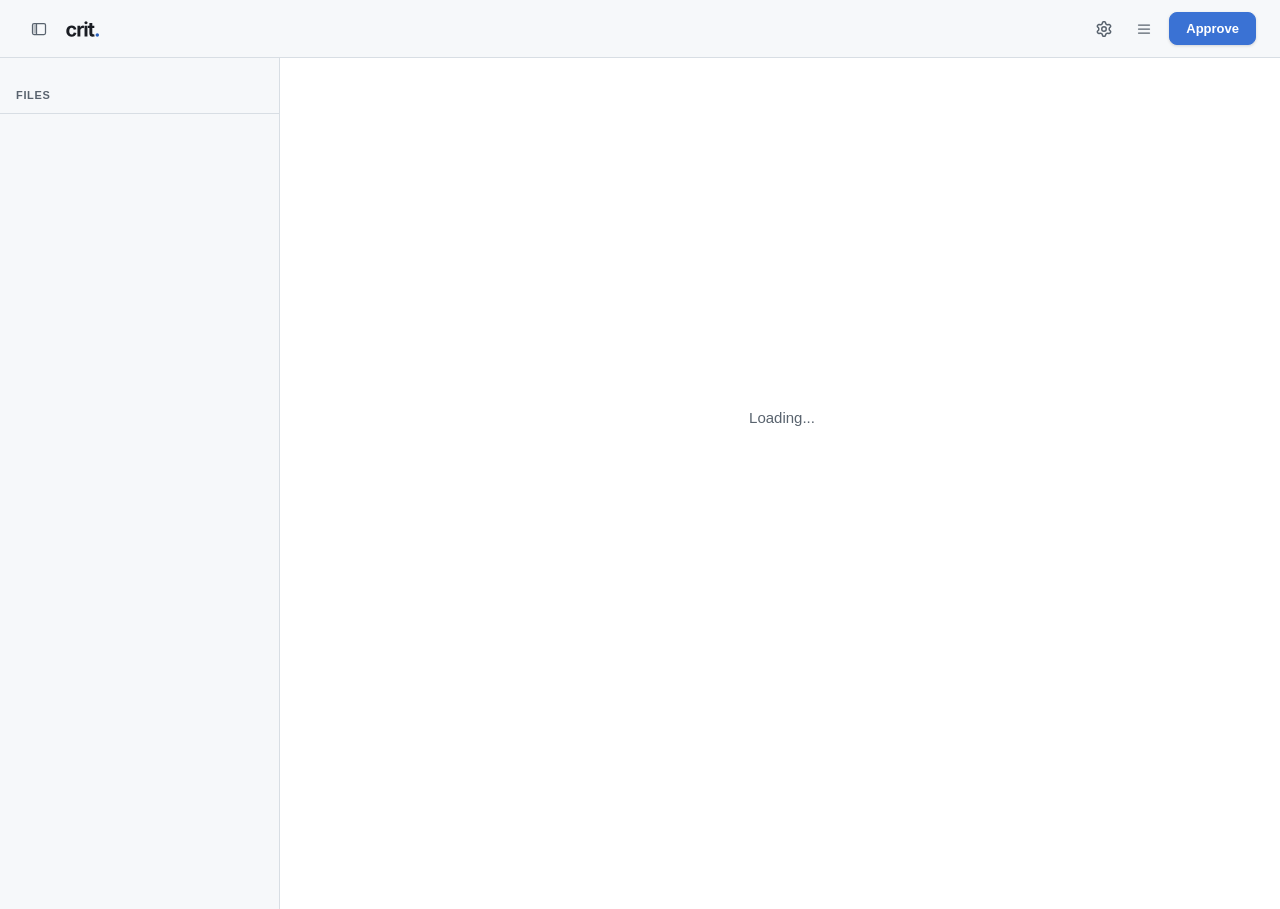
==== commit 8e17241d: "chore: merge upstream/main (v0.23.2-7) into fork Keeps the fork's ui-settings, comment IDs/jump, int" ====
--- a/web/index.html
+++ b/web/index.html
@@ -14,6 +14,8 @@
 <link rel="stylesheet" href="theme.css">
 <link rel="stylesheet" href="crit-palette.css">
 <link rel="stylesheet" href="style.css">
+<!-- The user's ~/.crit/custom.css (empty if none); last, so its rules win. -->
+<link rel="stylesheet" href="custom.css" id="critCustomCSS">
 <!-- Stored settings (~/.crit/ui-settings.json, embedded by the server) and the
      theme + palette before first paint, in every mode (review, live, preview). -->
 <!-- crit:ui-settings -->
@@ -119,6 +121,7 @@
       <svg viewBox="0 0 16 16" fill="none" stroke="currentColor" stroke-width="1.25" aria-hidden="true"><path d="M2.5 4h11M2.5 8h11M2.5 12h11" stroke-linecap="round"/></svg>
     </button>
     <button class="btn" id="shareBtn" style="display:none">Share</button>
+    <button class="btn" id="forceApproveBtn" style="display:none">Approve</button>
     <button class="btn btn-primary" id="finishBtn">Approve</button>
   </div>
 </div>
@@ -272,6 +275,19 @@
   </div>
 </div>
 
+<div class="confirm-overlay" id="forceApproveOverlay" role="dialog" aria-modal="true" aria-labelledby="forceApproveHeading">
+  <div class="confirm-dialog">
+    <h3 id="forceApproveHeading">Approve and resolve all comments?</h3>
+    <p id="forceApproveText"></p>
+    <div class="confirm-actions">
+      <div class="confirm-actions-row">
+        <button class="btn btn-primary" id="forceApproveConfirm">Resolve all &amp; approve</button>
+        <button class="btn" id="forceApproveGoBack">Go back</button>
+      </div>
+    </div>
+  </div>
+</div>
+
 <div class="settings-overlay" id="settingsOverlay" role="dialog" aria-modal="true" aria-label="Settings">
   <div class="settings-dialog">
     <div class="settings-tabs" role="tablist" aria-label="Settings sections">
@@ -290,16 +306,16 @@
   </div>
 </div>
 
-<div class="mermaid-overlay" id="mermaidOverlay" role="dialog" aria-modal="true" aria-label="Diagram fullscreen view">
-  <div class="mermaid-overlay-toolbar" role="toolbar" aria-label="Diagram view controls">
-    <button class="btn btn-sm" id="mermaidZoomOut" aria-label="Zoom out" title="Zoom out">&minus;</button>
-    <span class="mermaid-overlay-zoom" id="mermaidZoomLabel" aria-live="polite">100%</span>
-    <button class="btn btn-sm" id="mermaidZoomIn" aria-label="Zoom in" title="Zoom in">+</button>
-    <button class="btn btn-sm" id="mermaidZoomReset" aria-label="Reset view" title="Reset view">Reset</button>
-    <button class="btn btn-sm" id="mermaidOverlayClose" aria-label="Close fullscreen view" title="Close (Esc)">&times;</button>
-  </div>
-  <div class="mermaid-overlay-viewport" id="mermaidOverlayViewport">
-    <div class="mermaid-overlay-canvas" id="mermaidOverlayCanvas"></div>
+<div class="diagram-overlay" id="diagramOverlay" role="dialog" aria-modal="true" aria-label="Diagram fullscreen view">
+  <div class="diagram-overlay-toolbar" role="toolbar" aria-label="Diagram view controls">
+    <button class="btn btn-sm" id="diagramZoomOut" aria-label="Zoom out" title="Zoom out">&minus;</button>
+    <span class="diagram-overlay-zoom" id="diagramZoomLabel" aria-live="polite">100%</span>
+    <button class="btn btn-sm" id="diagramZoomIn" aria-label="Zoom in" title="Zoom in">+</button>
+    <button class="btn btn-sm" id="diagramZoomReset" aria-label="Reset view" title="Reset view">Reset</button>
+    <button class="btn btn-sm" id="diagramOverlayClose" aria-label="Close fullscreen view" title="Close (Esc)">&times;</button>
+  </div>
+  <div class="diagram-overlay-viewport" id="diagramOverlayViewport">
+    <div class="diagram-overlay-canvas" id="diagramOverlayCanvas"></div>
   </div>
 </div>
 
@@ -358,7 +374,8 @@
       var l = document.createElement('link');
       l.rel = 'stylesheet';
       l.href = 'style-live.css';
-      document.head.appendChild(l);
+      // Before the user's custom.css, which must stay last.
+      document.head.insertBefore(l, document.getElementById('critCustomCSS'));
 
       // Sub-modules loaded in parallel; live-mode.js (loaded last) requires
       // their window.crit.* / window.crit.live.* namespaces to be present.
@@ -458,7 +475,7 @@
       var v1 = document.createElement('script'); v1.src = 'markdown-it.min.js'; v1.async = false; document.body.appendChild(v1);
       var dp = document.createElement('script'); dp.src = 'dompurify.min.js'; dp.async = false; document.body.appendChild(dp);
       var chm = document.createElement('script'); chm.src = 'comment-html.js'; chm.async = false; document.body.appendChild(chm);
-      var v3 = document.createElement('script'); v3.src = 'mermaid.min.js'; v3.async = false; document.body.appendChild(v3);
+      var dh = document.createElement('script'); dh.src = 'document-html.js'; dh.async = false; document.body.appendChild(dh);
       var v4 = document.createElement('script'); v4.src = 'diff-match-patch.min.js'; v4.async = false; document.body.appendChild(v4);
       // Shared helpers (escapeHTML, fetchJSON, installSidebarResize, theme cookie, etc.)
       // used by app.js. Must load before app.js.
@@ -483,6 +500,11 @@
       // Shiki highlighting for fenced code (comments, documents), then line-block
       // building (buildLineBlocks). Both must load before app.js.
       var chl = document.createElement('script'); chl.src = 'crit-code-highlight.js'; chl.async = false; document.body.appendChild(chl);
+      // Pluggable renderers (registry, fullscreen overlay, built-in mermaid).
+      // Must load before crit-line-blocks.js and app.js.
+      var rg = document.createElement('script'); rg.src = 'crit-renderers.js'; rg.async = false; document.body.appendChild(rg);
+      var dov = document.createElement('script'); dov.src = 'crit-diagram-overlay.js'; dov.async = false; document.body.appendChild(dov);
+      var rm = document.createElement('script'); rm.src = 'crit-renderer-mermaid.js'; rm.async = false; document.body.appendChild(rm);
       var lb = document.createElement('script'); lb.src = 'crit-line-blocks.js'; lb.async = false; document.body.appendChild(lb);
       // Word-level diff computation (pure functions). Must load before app.js.
       var df = document.createElement('script'); df.src = 'crit-diff-renderer.js'; df.async = false; document.body.appendChild(df);
@@ -507,6 +529,8 @@
       var pv = document.createElement('script'); pv.src = 'crit-pierre-view.js'; pv.async = false; document.body.appendChild(pv);
       var pr = document.createElement('script'); pr.src = 'crit-pierre-runtime.js'; pr.async = false; document.body.appendChild(pr);
       var pd = document.createElement('script'); pd.src = 'crit-pierre-dom.js'; pd.async = false; document.body.appendChild(pd);
+      // Find in the review list (Cmd/Ctrl+F over Pierre's virtualized rows).
+      var fd = document.createElement('script'); fd.src = 'crit-find.js'; fd.async = false; document.body.appendChild(fd);
       var a = document.createElement('script'); a.src = 'app.js'; a.async = false; document.body.appendChild(a);
     }
   })();
--- a/web/theme.css
+++ b/web/theme.css
@@ -0,0 +1,910 @@
+/* ===== Theme Variables =====
+   Migrated to crit design system tokens (v2).
+   Brand tokens (--crit-*) for header/chrome/CTAs.
+   Editor tokens (--crit-editor-*) for the review content area.
+   Each theme defines the full set of CSS custom properties.
+   Review and live-mode palettes are derived from Shiki via scripts/crit-theme-palette.mjs
+   and mapped to these semantic tokens by crit-palette.css. Component class
+   names, geometry and typography are independent of palette selection.
+   These four blocks provide dark/light fallbacks before a palette is applied.
+*/
+
+/* ===== Default (dark) =====
+   These :root values are the fallback when prefers-color-scheme is unsupported. */
+:root {
+  /* ---- Brand surfaces (header, chrome, CTAs) ---- */
+  --crit-bg-page:     #0e0f13;
+  --crit-bg-card:     #171922;
+  --crit-bg-elevated: #242835;
+
+  /* ---- Brand foreground ---- */
+  --crit-fg-primary:   #e8ebf5;
+  /* Logo: fixed per mode, not per code theme (crit-web brand blue). */
+  --crit-logo-fg:      #e8ebf5;
+  --crit-logo-dot:     #7aa2f7;
+  --crit-fg-secondary: #9ba3bf;
+  --crit-fg-muted:     #646c85;
+  --crit-fg-on-brand:  #ffffff;
+
+  /* ---- Brand colors ---- */
+  --crit-brand:         #85aaf8;
+  --crit-brand-hover:   #94bcfb;
+  --crit-brand-subtle:  rgba(133, 170, 248, 0.10);
+  --crit-brand-bg:      rgba(133, 170, 248, 0.15);
+  --crit-line-focus-bg: rgba(133, 170, 248, 0.10);
+  --crit-brand-cta:       #406fcc;
+  --crit-brand-cta-hover: #4574cc;
+
+  /* ---- Header pill tokens (neutral chip palette) ---- */
+  --crit-pill-bg:        #21262d;
+  --crit-pill-bg-hover:  #2a3038;
+  --crit-pill-fg:        #c9d1d9;
+  --crit-pill-fg-muted:  #8b949e;
+  --crit-pill-border:    #30363d;
+  /* ---- Segmented controls (scope / diff / viewport / mode) ----
+     Soft segment geometry. Dark active fg is editor periwinkle (not brand)
+     so 10px file-header pills clear WCAG AA (≥4.5:1) on washed active bg. */
+  --crit-seg-track:      color-mix(in srgb, var(--crit-brand) 8%, rgba(255, 255, 255, 0.03));
+  --crit-seg-active:     var(--crit-brand-subtle);
+  --crit-seg-active-fg:  var(--crit-editor-fg);
+  --crit-rail-fg:        #7d8590;
+  --crit-rail-arrow:     #6e7681;
+
+  /* ---- Editor surfaces (Tokyo Night) ---- */
+  --crit-editor-bg:          #1a1b26;
+  --crit-editor-bg-card:     #16171f;
+  --crit-editor-bg-elevated: #262940;
+  --crit-editor-bg-hover:    #2d3150;
+  --crit-editor-code-bg:     #1e2030;
+  --crit-editor-comment-bg:  #1a1f36;
+
+  /* ---- Editor foreground ---- */
+  --crit-editor-fg:           #c0caf5;
+  --crit-editor-fg-secondary: #a9b1d6;
+  --crit-editor-fg-muted:     #9aa1c8;
+
+  /* ---- Editor scrollbar ---- */
+  --crit-editor-scrollbar-bg:    #1a1b26;
+  --crit-editor-scrollbar-thumb: #3b4261;
+
+  /* ---- Semantic colors ---- */
+  --crit-green:  #56d364;
+  --crit-red:    #f7768e;
+  --crit-orange: #ff9e64;
+  --crit-yellow: #e0af68;
+  --crit-purple: #a371f7;
+  /* Visual line mode cursor accent. Distinct from --crit-orange (modified
+     line indicator) and --crit-yellow (warning / modified badges). */
+  --crit-visual-accent: #e0af68;
+
+  /* ---- Borders ---- */
+  --crit-border:         #232632;
+  --crit-border-strong:  #2f3342;
+  --crit-border-comment: #3d59a1;
+
+  /* ---- Radii ---- */
+  --crit-r-sm: 4px;
+  --crit-r-md: 6px;
+  --crit-r-lg: 8px;
+  --crit-r-xl: 12px;
+
+  /* ---- Shadow ---- */
+  --crit-shadow: 0 2px 8px rgba(0,0,0,0.3);
+
+  /* ---- Motion ---- */
+  --crit-dur-fast:   120ms;
+  --crit-dur-base:   180ms;
+  --crit-dur-slow:   280ms;
+  --crit-ease:       cubic-bezier(0.2, 0.6, 0.2, 1);
+  --crit-ease-in:    cubic-bezier(0.4, 0, 1, 1);
+  --crit-ease-out:   cubic-bezier(0, 0, 0.2, 1);
+
+  /* ---- Focus ring ---- */
+  --crit-focus: 0 0 0 2px var(--crit-bg-page), 0 0 0 4px var(--crit-brand);
+
+  /* ---- Fonts ---- */
+  --crit-font-body: 'Inter', -apple-system, BlinkMacSystemFont, 'Segoe UI', Roboto, sans-serif;
+  --crit-font-mono: 'JetBrains Mono', 'Fira Code', 'SF Mono', 'Cascadia Code', 'Consolas', monospace;
+  --crit-font-code: var(--crit-font-mono);
+
+  /* ---- Icons (SVG masks) ---- */
+  --crit-icon-github: url("data:image/svg+xml,%3Csvg xmlns='http://www.w3.org/2000/svg' viewBox='0 0 16 16' fill='currentColor'%3E%3Cpath d='M8 0C3.58 0 0 3.58 0 8c0 3.54 2.29 6.53 5.47 7.59.4.07.55-.17.55-.38 0-.19-.01-.82-.01-1.49-2.01.37-2.53-.49-2.69-.94-.09-.23-.48-.94-.82-1.13-.28-.15-.68-.52-.01-.53.63-.01 1.08.58 1.23.82.72 1.21 1.87.87 2.33.66.07-.52.28-.87.51-1.07-1.78-.2-3.64-.89-3.64-3.95 0-.87.31-1.59.82-2.15-.08-.2-.36-1.02.08-2.12 0 0 .67-.21 2.2.82.64-.18 1.32-.27 2-.27.68 0 1.36.09 2 .27 1.53-1.04 2.2-.82 2.2-.82.44 1.1.16 1.92.08 2.12.51.56.82 1.27.82 2.15 0 3.07-1.87 3.75-3.65 3.95.29.25.54.73.54 1.48 0 1.07-.01 1.93-.01 2.2 0 .21.15.46.55.38A8.012 8.012 0 0016 8c0-4.42-3.58-8-8-8z'/%3E%3C/svg%3E");
+
+  /* ---- Editor-specific: diff highlights ---- */
+  --crit-diff-add-bg:       rgba(86, 211, 100, 0.08);
+  --crit-diff-add-line-bg:  rgba(86, 211, 100, 0.18);
+  --crit-diff-del-bg:       rgba(247, 118, 142, 0.06);
+  --crit-diff-del-line-bg:  rgba(247, 118, 142, 0.14);
+  --crit-diff-word-add-bg:  rgba(63, 185, 80, 0.18);
+  --crit-diff-word-del-bg:  rgba(248, 81, 73, 0.18);
+
+  /* ---- Editor-specific: comment range ---- */
+  --crit-comment-range-bg: rgba(210, 153, 34, 0.13);
+
+  /* ---- Editor-specific: table ---- */
+  --crit-table-stripe: rgba(133, 170, 248, 0.04);
+
+  /* ---- Editor-specific: blockquote ---- */
+  --crit-blockquote-border: #3d59a1;
+  --crit-blockquote-bg:     rgba(61, 89, 161, 0.08);
+
+  /* ---- Badge backgrounds ---- */
+  --crit-badge-resolved-bg:  rgba(86, 211, 100, 0.12);
+  --crit-badge-modified-bg:  rgba(224, 175, 104, 0.12);
+  --crit-badge-deleted-bg:   rgba(247, 118, 142, 0.10);
+  --crit-badge-removed-bg:   rgba(169, 177, 214, 0.12);
+  --crit-badge-removed-color: var(--crit-editor-fg-secondary);
+  --crit-badge-removed-border: color-mix(in srgb, var(--crit-editor-fg-secondary) 20%, transparent);
+  --crit-live-badge-bg:      rgba(52, 211, 153, 0.1);
+
+  /* ---- Yellow states ---- */
+  --crit-yellow-subtle: rgba(224, 175, 104, 0.08);
+  --crit-yellow-bg:     rgba(224, 175, 104, 0.14);
+  --crit-yellow-border: rgba(224, 175, 104, 0.2);
+
+  /* ---- Drifted comment ---- */
+  --crit-drift-badge-fg:     #f0a030;
+  --crit-drift-badge-bg:     rgba(240, 160, 48, 0.14);
+  --crit-drift-badge-border: rgba(240, 160, 48, 0.30);
+
+  --crit-drift-card-border:  rgba(240, 160, 48, 0.25);
+
+  /* ---- Green subtle ---- */
+  --crit-green-subtle: rgba(86, 211, 100, 0.10);
+
+  /* ---- Finish/disconnected state ---- */
+  --crit-finish-pill-bg:     rgba(86, 211, 100, 0.10);
+  --crit-finish-pill-border: rgba(86, 211, 100, 0.20);
+  --crit-finish-pill-fg:     #56d364;
+  --crit-finish-body-fg:     #9ba3bf;
+
+  /* ---- UI states ---- */
+  --crit-overlay-bg:       rgba(0,0,0,0.5);
+  --crit-btn-danger-hover-bg:  rgba(247, 118, 142, 0.1);
+  --crit-toast-error-bg:       rgba(247, 118, 142, 0.14);
+  --crit-toast-ghost-hover-bg: rgba(255,255,255,0.06);
+  --crit-btn-success-border:   rgba(86, 211, 100, 0.35);
+  --crit-btn-success-hover-bg: rgba(86, 211, 100, 0.08);
+  --crit-share-confirm-bg:     rgba(247, 118, 142, 0.08);
+  --crit-share-confirm-border: rgba(247, 118, 142, 0.15);
+  --crit-change-flash-bg:      rgba(255, 158, 100, 0.15);
+  --crit-resolve-hover-bg:     rgba(86, 211, 100, 0.1);
+  --crit-quote-highlight-bg:     rgba(250, 200, 60, 0.12);
+  --crit-find-bg:                rgba(250, 200, 60, 0.30);
+  --crit-find-current-bg:        #f0a020;
+  --crit-find-current-fg:        #1a1b26;
+  --crit-quote-highlight-border: rgba(250, 200, 60, 0.4);
+  --crit-qr-bg: #fff;
+
+  /* ---- Comment reference chip ---- */
+  --crit-comment-ref-color:       #85aaf8;
+  --crit-comment-ref-color-hover: #94bcfb;
+  --crit-comment-ref-underline:   rgba(133, 170, 248, 0.35);
+  --crit-comment-ref-flash-bg:    rgba(187, 128, 9, 0.35);
+  --crit-comment-ref-flash-ring:  rgba(187, 128, 9, 0.85);
+
+  --author-0-bg: rgba(110,160,230,0.15);
+  --author-0-border: rgba(110,160,230,0.35);
+  --author-0-fg: #7ab0f0;
+  --author-1-bg: rgba(225,95,95,0.15);
+  --author-1-border: rgba(225,95,95,0.35);
+  --author-1-fg: #e87070;
+  --author-2-bg: rgba(90,190,115,0.15);
+  --author-2-border: rgba(90,190,115,0.35);
+  --author-2-fg: #6cc880;
+  --author-3-bg: rgba(215,175,70,0.15);
+  --author-3-border: rgba(215,175,70,0.35);
+  --author-3-fg: #d9b458;
+  --author-4-bg: rgba(165,105,220,0.15);
+  --author-4-border: rgba(165,105,220,0.35);
+  --author-4-fg: #b580e0;
+  --author-5-bg: rgba(85,200,200,0.15);
+  --author-5-border: rgba(85,200,200,0.35);
+  --author-5-fg: #60d0d0;
+
+  /* ---- Live-mode chrome (R2: only iframe pane tokens; markers in Phase D) ---- */
+  --crit-live-iframe-frame: #2f3342;
+  --crit-live-iframe-bg:    #0e0f13;
+
+  /* ---- Phase C: composer, ancestor menu, mode toggle ---- */
+  --crit-live-composer-border:       #2f3342;
+  --crit-live-composer-error-fg:     #f85149;
+  --crit-live-ancestor-menu-bg:      #1a1c23;
+  --crit-live-ancestor-menu-fg:      #e6e8ed;
+  --crit-live-ancestor-menu-hover-bg:#2f3342;
+
+  /* ---- Phase D: markers + drifted tray + re-anchor ---- */
+  --crit-live-marker-bg:             #3b82f6;
+  --crit-live-marker-fg:             #ffffff;
+  --crit-live-marker-border:         rgba(255,255,255,0.18);
+  --crit-live-marker-shadow:         0 1px 3px rgba(0,0,0,0.5);
+  --crit-live-marker-focus-ring:     #fbbf24;
+  --crit-live-reanchor-active-outline: #f59e0b;
+
+  /* ---- Phase E: drift-this-round, focus, tooltip, marker flash, menu hl ---- */
+  --crit-live-focus-ring:             #fbbf24;
+  --crit-live-tooltip-bg:             #1c1f29;
+  --crit-live-tooltip-fg:             #e6e8ef;
+  --crit-live-tooltip-border:         #2f3342;
+  --crit-live-marker-flash-bg:        rgba(245, 158, 11, 0.7);
+  --crit-live-menu-highlight-bg:      rgba(59, 130, 246, 0.18);
+  --crit-live-menu-highlight-fg:      #e6e8ef;
+
+  /* ---- Org share modal ---- */
+  --crit-option-hover:       rgba(133, 170, 248, 0.06);
+  --crit-option-selected-bg: rgba(133, 170, 248, 0.08);
+  --crit-focus-ring:         rgba(133, 170, 248, 0.5);
+  --crit-vis-org-bg:         rgba(133, 170, 248, 0.10);
+  --crit-vis-org-fg:         #85aaf8;
+  --crit-vis-unlisted-bg:    rgba(255, 158, 100, 0.10);
+  --crit-vis-unlisted-fg:    #ff9e64;
+  --crit-vis-public-bg:      rgba(86, 211, 100, 0.10);
+  --crit-vis-public-fg:      #56d364;
+
+  /* ---- Story mode (dark) ---- */
+  --crit-story-accent:          var(--crit-brand);
+  --crit-story-num-bg:          var(--crit-brand-bg);
+  --crit-story-support-fg:      var(--crit-fg-muted);
+  /* Linear-style opacity surfaces: tints of one neutral, layered by elevation. */
+  --crit-l-surface:         rgba(255, 255, 255, 0.018);
+  --crit-l-surface-2:       rgba(255, 255, 255, 0.035);
+  --crit-l-hover:           rgba(255, 255, 255, 0.05);
+  --crit-l-active:          rgba(133, 170, 248, 0.10);
+  --crit-l-hairline:        rgba(255, 255, 255, 0.06);
+  --crit-l-hairline-strong: rgba(255, 255, 255, 0.10);
+}
+
+/* ===== System preference: light ===== */
+@media (prefers-color-scheme: light) {
+  html:not([data-theme]) {
+    --crit-font-code: var(--crit-font-mono);
+
+    /* ---- Brand surfaces ---- */
+    --crit-bg-page:     #ffffff;
+    --crit-bg-card:     #f6f8fa;
+    --crit-bg-elevated: #eff2f5;
+
+    /* ---- Brand foreground ---- */
+    --crit-fg-primary:   #1a1d23;
+    /* Logo: fixed per mode, not per code theme (crit-web brand blue). */
+    --crit-logo-fg:      #1a1d23;
+    --crit-logo-dot:     #2960bc;
+    --crit-fg-secondary: #57606a;
+    --crit-fg-muted:     #8892a6;
+    --crit-fg-on-brand:  #ffffff;
+
+    /* ---- Brand colors ---- */
+    --crit-brand:         #2960bc;
+    --crit-brand-hover:   #396ec6;
+    --crit-brand-subtle:  rgba(41,96,188,0.08);
+    --crit-brand-bg:      rgba(41,96,188,0.12);
+    --crit-line-focus-bg: rgba(41,96,188,0.10);
+    --crit-brand-cta:       #3a72d4;
+    --crit-brand-cta-hover: #3568c8;
+
+    /* ---- Header pill tokens (neutral chip palette) ---- */
+    --crit-pill-bg:        #f6f8fa;
+    --crit-pill-bg-hover:  #eef1f4;
+    --crit-pill-fg:        #1f2328;
+    --crit-pill-fg-muted:  #59636e;
+    --crit-pill-border:    #d0d7de;
+    /* ---- Segmented controls (scope / diff / viewport / mode) ----
+       Soft segment lift, tinted with brand so actives sit in the same
+       blue family as the rest of the chrome. */
+    --crit-seg-track:      color-mix(in srgb, var(--crit-brand) 6%, rgba(0, 0, 0, 0.03));
+    --crit-seg-active:     color-mix(in srgb, var(--crit-brand) 12%, #ffffff);
+    --crit-seg-active-fg:  var(--crit-brand);
+    --crit-rail-fg:        #59636e;
+    --crit-rail-arrow:     #8b949e;
+
+    /* ---- Editor surfaces (light) ---- */
+    --crit-editor-bg:          #ffffff;
+    --crit-editor-bg-card:     #f6f8fa;
+    --crit-editor-bg-elevated: #eff2f5;
+    --crit-editor-bg-hover:    #eff2f5;
+    --crit-editor-code-bg:     #eff1f3;
+    --crit-editor-comment-bg:  #ddf4ff;
+
+    /* ---- Editor foreground (light) ---- */
+    --crit-editor-fg:           #1f2328;
+    --crit-editor-fg-secondary: #59636e;
+    --crit-editor-fg-muted:     #59636e;
+
+    /* ---- Editor scrollbar (light) ---- */
+    --crit-editor-scrollbar-bg:    #ffffff;
+    --crit-editor-scrollbar-thumb: #d1d9e0;
+
+    /* ---- Semantic colors ---- */
+    --crit-green:  #166f30;
+    --crit-red:    #c41f2a;
+    --crit-orange: #bc4c00;
+    --crit-yellow: #7a5800;
+    --crit-purple: #8250df;
+    /* Visual line mode cursor accent. Saturated amber tuned to read on
+       light backgrounds (the muddy --crit-yellow #7a5800 looks olive at 3px). */
+    --crit-visual-accent: #b8860b;
+
+    /* ---- Borders ---- */
+    --crit-border:         #d8dee4;
+    --crit-border-strong:  #bac3cf;
+    --crit-border-comment: #0969da;
+
+    --crit-shadow: 0 2px 8px rgba(0,0,0,0.08);
+
+    /* ---- Diff highlights (light) ---- */
+    --crit-diff-add-bg:       #dafbe1;
+    --crit-diff-add-line-bg:  #dafbe1;
+    --crit-diff-del-bg:       #ffebe9;
+    --crit-diff-del-line-bg:  #ffebe9;
+    --crit-diff-word-add-bg:  #aceebb;
+    --crit-diff-word-del-bg:  #ffcecb;
+
+    --crit-comment-range-bg: rgba(210, 153, 34, 0.15);
+    --crit-table-stripe: rgba(0, 0, 0, 0.02);
+    --crit-blockquote-border: #0969da;
+    --crit-blockquote-bg:     rgba(9, 105, 218, 0.04);
+
+    --crit-badge-resolved-bg:  rgba(22, 111, 48, 0.1);
+    --crit-badge-modified-bg:  rgba(122, 88, 0, 0.08);
+    --crit-badge-deleted-bg:   rgba(196, 31, 42, 0.05);
+    --crit-badge-removed-bg:   rgba(100, 100, 100, 0.08);
+    --crit-badge-removed-color: var(--crit-editor-fg-secondary);
+    --crit-badge-removed-border: color-mix(in srgb, var(--crit-editor-fg-secondary) 15%, transparent);
+    --crit-live-badge-bg:      rgba(22, 111, 48, 0.08);
+
+    --crit-yellow-subtle: rgba(122, 88, 0, 0.06);
+    --crit-yellow-bg:     rgba(122, 88, 0, 0.1);
+    --crit-yellow-border: rgba(122, 88, 0, 0.16);
+
+    /* ---- Drifted comment ---- */
+    --crit-drift-badge-fg:     #8a5200;
+    --crit-drift-badge-bg:     rgba(138, 82, 0, 0.09);
+    --crit-drift-badge-border: rgba(138, 82, 0, 0.22);
+
+    --crit-drift-card-border:  rgba(138, 82, 0, 0.20);
+
+    /* ---- Green subtle ---- */
+    --crit-green-subtle: rgba(22, 111, 48, 0.08);
+
+    /* ---- Finish/disconnected state ---- */
+    --crit-finish-pill-bg:     rgba(22, 127, 48, 0.08);
+    --crit-finish-pill-border: rgba(22, 127, 48, 0.18);
+    --crit-finish-pill-fg:     #167f30;
+    --crit-finish-body-fg:     #5a6275;
+
+    --crit-overlay-bg:       rgba(0,0,0,0.5);
+    --crit-btn-danger-hover-bg:  rgba(196, 31, 42, 0.08);
+    --crit-toast-error-bg:       rgba(196, 31, 42, 0.1);
+    --crit-toast-ghost-hover-bg: rgba(0,0,0,0.04);
+    --crit-btn-success-border:   rgba(22, 111, 48, 0.3);
+    --crit-btn-success-hover-bg: rgba(22, 111, 48, 0.06);
+    --crit-share-confirm-bg:     rgba(196, 31, 42, 0.06);
+    --crit-share-confirm-border: rgba(196, 31, 42, 0.12);
+    --crit-change-flash-bg:      rgba(188, 76, 0, 0.12);
+    --crit-resolve-hover-bg:     rgba(22, 111, 48, 0.08);
+    --crit-quote-highlight-bg:     rgba(250, 200, 60, 0.18);
+    --crit-find-bg:                rgba(250, 190, 40, 0.40);
+    --crit-find-current-bg:        #f59e0b;
+    --crit-find-current-fg:        #1f2328;
+    --crit-quote-highlight-border: rgba(200, 160, 30, 0.45);
+    --crit-qr-bg: #fff;
+
+    /* ---- Comment reference chip ---- */
+    --crit-comment-ref-color:       #0550ae;
+    --crit-comment-ref-color-hover: #033d8b;
+    --crit-comment-ref-underline:   rgba(5, 80, 174, 0.50);
+    --crit-comment-ref-flash-bg:    rgba(255, 212, 59, 0.55);
+    --crit-comment-ref-flash-ring:  rgba(154, 103, 0, 0.70);
+
+    --author-0-bg: rgba(26,95,160,0.10);
+    --author-0-border: rgba(26,95,160,0.25);
+    --author-0-fg: #1a5fa0;
+    --author-1-bg: rgba(179,46,46,0.10);
+    --author-1-border: rgba(179,46,46,0.25);
+    --author-1-fg: #b32e2e;
+    --author-2-bg: rgba(26,117,53,0.10);
+    --author-2-border: rgba(26,117,53,0.25);
+    --author-2-fg: #1a7535;
+    --author-3-bg: rgba(138,93,0,0.10);
+    --author-3-border: rgba(138,93,0,0.25);
+    --author-3-fg: #8a5d00;
+    --author-4-bg: rgba(112,48,165,0.10);
+    --author-4-border: rgba(112,48,165,0.25);
+    --author-4-fg: #7030a5;
+    --author-5-bg: rgba(14,110,110,0.10);
+    --author-5-border: rgba(14,110,110,0.25);
+    --author-5-fg: #0e6e6e;
+
+    /* ---- Live-mode chrome (R2: only iframe pane tokens; markers in Phase D) ---- */
+    --crit-live-iframe-frame: #d0d7de;
+    --crit-live-iframe-bg:    #f6f8fa;
+
+    /* ---- Phase C: composer, ancestor menu, mode toggle ---- */
+    --crit-live-composer-border:       #d0d7de;
+    --crit-live-composer-error-fg:     #cf222e;
+    --crit-live-ancestor-menu-bg:      #ffffff;
+    --crit-live-ancestor-menu-fg:      #1f2328;
+    --crit-live-ancestor-menu-hover-bg:#eef2f7;
+
+    /* ---- Phase D: markers + drifted tray + re-anchor ---- */
+    --crit-live-marker-bg:             #2563eb;
+    --crit-live-marker-fg:             #ffffff;
+    --crit-live-marker-border:         rgba(0,0,0,0.15);
+    --crit-live-marker-shadow:         0 1px 2px rgba(0,0,0,0.25);
+    --crit-live-marker-focus-ring:     #b45309;
+    --crit-live-reanchor-active-outline: #d97706;
+
+    /* ---- Phase E ---- */
+    --crit-live-focus-ring:             #b45309;
+    --crit-live-tooltip-bg:             #1a1d23;
+    --crit-live-tooltip-fg:             #ffffff;
+    --crit-live-tooltip-border:         rgba(0,0,0,0.15);
+    --crit-live-marker-flash-bg:        rgba(217, 119, 6, 0.6);
+    --crit-live-menu-highlight-bg:      #e0e7ff;
+    --crit-live-menu-highlight-fg:      #1a1d23;
+
+    /* ---- Org share modal ---- */
+    --crit-option-hover:       rgba(61, 106, 224, 0.04);
+    --crit-option-selected-bg: rgba(61, 106, 224, 0.06);
+    --crit-focus-ring:         rgba(61, 106, 224, 0.4);
+    --crit-vis-org-bg:         rgba(61, 106, 224, 0.08);
+    --crit-vis-org-fg:         #3d6ae0;
+    --crit-vis-unlisted-bg:    rgba(214, 122, 44, 0.08);
+    --crit-vis-unlisted-fg:    #d67a2c;
+    --crit-vis-public-bg:      rgba(26, 157, 59, 0.08);
+    --crit-vis-public-fg:      #1a9d3b;
+
+    /* ---- Story mode (light) ---- */
+    --crit-story-accent:          var(--crit-brand);
+    --crit-story-num-bg:          var(--crit-brand-bg);
+    --crit-story-support-fg:      var(--crit-fg-muted);
+    --crit-l-surface:         rgba(0, 0, 0, 0.015);
+    --crit-l-surface-2:       rgba(0, 0, 0, 0.03);
+    --crit-l-hover:           rgba(0, 0, 0, 0.045);
+    --crit-l-active:          rgba(41, 96, 188, 0.08);
+    --crit-l-hairline:        rgba(0, 0, 0, 0.07);
+    --crit-l-hairline-strong: rgba(0, 0, 0, 0.12);
+
+    /* ---- Icons (SVG masks) ---- */
+    --crit-icon-github: url("data:image/svg+xml,%3Csvg xmlns='http://www.w3.org/2000/svg' viewBox='0 0 16 16' fill='currentColor'%3E%3Cpath d='M8 0C3.58 0 0 3.58 0 8c0 3.54 2.29 6.53 5.47 7.59.4.07.55-.17.55-.38 0-.19-.01-.82-.01-1.49-2.01.37-2.53-.49-2.69-.94-.09-.23-.48-.94-.82-1.13-.28-.15-.68-.52-.01-.53.63-.01 1.08.58 1.23.82.72 1.21 1.87.87 2.33.66.07-.52.28-.87.51-1.07-1.78-.2-3.64-.89-3.64-3.95 0-.87.31-1.59.82-2.15-.08-.2-.36-1.02.08-2.12 0 0 .67-.21 2.2.82.64-.18 1.32-.27 2-.27.68 0 1.36.09 2 .27 1.53-1.04 2.2-.82 2.2-.82.44 1.1.16 1.92.08 2.12.51.56.82 1.27.82 2.15 0 3.07-1.87 3.75-3.65 3.95.29.25.54.73.54 1.48 0 1.07-.01 1.93-.01 2.2 0 .21.15.46.55.38A8.012 8.012 0 0016 8c0-4.42-3.58-8-8-8z'/%3E%3C/svg%3E");
+  }
+}
+
+/* ===== Dark (explicit) ===== */
+[data-theme="dark"] {
+  --crit-font-code: var(--crit-font-mono);
+
+  /* ---- Brand surfaces ---- */
+  --crit-bg-page:     #0e0f13;
+  --crit-bg-card:     #171922;
+  --crit-bg-elevated: #242835;
+
+  /* ---- Brand foreground ---- */
+  --crit-fg-primary:   #e8ebf5;
+  /* Logo: fixed per mode, not per code theme (crit-web brand blue). */
+  --crit-logo-fg:      #e8ebf5;
+  --crit-logo-dot:     #7aa2f7;
+  --crit-fg-secondary: #9ba3bf;
+  --crit-fg-muted:     #646c85;
+  --crit-fg-on-brand:  #ffffff;
+
+  /* ---- Brand colors ---- */
+  --crit-brand:         #85aaf8;
+  --crit-brand-hover:   #94bcfb;
+  --crit-brand-subtle:  rgba(133, 170, 248, 0.10);
+  --crit-brand-bg:      rgba(133, 170, 248, 0.15);
+  --crit-line-focus-bg: rgba(133, 170, 248, 0.10);
+  --crit-brand-cta:       #406fcc;
+  --crit-brand-cta-hover: #4574cc;
+
+  /* ---- Header pill tokens (neutral chip palette) ---- */
+  --crit-pill-bg:        #21262d;
+  --crit-pill-bg-hover:  #2a3038;
+  --crit-pill-fg:        #c9d1d9;
+  --crit-pill-fg-muted:  #8b949e;
+  --crit-pill-border:    #30363d;
+  /* ---- Segmented controls (scope / diff / viewport / mode) ----
+     Soft segment geometry. Dark active fg is editor periwinkle (not brand)
+     so 10px file-header pills clear WCAG AA (≥4.5:1) on washed active bg. */
+  --crit-seg-track:      color-mix(in srgb, var(--crit-brand) 8%, rgba(255, 255, 255, 0.03));
+  --crit-seg-active:     var(--crit-brand-subtle);
+  --crit-seg-active-fg:  var(--crit-editor-fg);
+  --crit-rail-fg:        #7d8590;
+  --crit-rail-arrow:     #6e7681;
+
+  /* ---- Editor surfaces (Tokyo Night) ---- */
+  --crit-editor-bg:          #1a1b26;
+  --crit-editor-bg-card:     #16171f;
+  --crit-editor-bg-elevated: #262940;
+  --crit-editor-bg-hover:    #2d3150;
+  --crit-editor-code-bg:     #1e2030;
+  --crit-editor-comment-bg:  #1a1f36;
+
+  /* ---- Editor foreground ---- */
+  --crit-editor-fg:           #c0caf5;
+  --crit-editor-fg-secondary: #a9b1d6;
+  --crit-editor-fg-muted:     #9aa1c8;
+
+  /* ---- Editor scrollbar ---- */
+  --crit-editor-scrollbar-bg:    #1a1b26;
+  --crit-editor-scrollbar-thumb: #3b4261;
+
+  /* ---- Semantic colors ---- */
+  --crit-green:  #56d364;
+  --crit-red:    #f7768e;
+  --crit-orange: #ff9e64;
+  --crit-yellow: #e0af68;
+  --crit-purple: #a371f7;
+  /* Visual line mode cursor accent. Distinct from --crit-orange (modified
+     line indicator) and --crit-yellow (warning / modified badges). */
+  --crit-visual-accent: #e0af68;
+
+  /* ---- Borders ---- */
+  --crit-border:         #232632;
+  --crit-border-strong:  #2f3342;
+  --crit-border-comment: #3d59a1;
+
+  --crit-shadow: 0 2px 8px rgba(0,0,0,0.3);
+
+  /* ---- Diff highlights ---- */
+  --crit-diff-add-bg:       rgba(86, 211, 100, 0.08);
+  --crit-diff-add-line-bg:  rgba(86, 211, 100, 0.18);
+  --crit-diff-del-bg:       rgba(247, 118, 142, 0.06);
+  --crit-diff-del-line-bg:  rgba(247, 118, 142, 0.14);
+  --crit-diff-word-add-bg:  rgba(63, 185, 80, 0.18);
+  --crit-diff-word-del-bg:  rgba(248, 81, 73, 0.18);
+
+  --crit-comment-range-bg: rgba(210, 153, 34, 0.13);
+  --crit-table-stripe: rgba(133, 170, 248, 0.04);
+  --crit-blockquote-border: #3d59a1;
+  --crit-blockquote-bg:     rgba(61, 89, 161, 0.08);
+
+  --crit-badge-resolved-bg:  rgba(86, 211, 100, 0.12);
+  --crit-badge-modified-bg:  rgba(224, 175, 104, 0.12);
+  --crit-badge-deleted-bg:   rgba(247, 118, 142, 0.10);
+  --crit-badge-removed-bg:   rgba(169, 177, 214, 0.12);
+  --crit-badge-removed-color: var(--crit-editor-fg-secondary);
+  --crit-badge-removed-border: color-mix(in srgb, var(--crit-editor-fg-secondary) 20%, transparent);
+  --crit-live-badge-bg:      rgba(52, 211, 153, 0.1);
+
+  --crit-yellow-subtle: rgba(224, 175, 104, 0.08);
+  --crit-yellow-bg:     rgba(224, 175, 104, 0.14);
+  --crit-yellow-border: rgba(224, 175, 104, 0.2);
+
+  /* ---- Drifted comment ---- */
+  --crit-drift-badge-fg:     #f0a030;
+  --crit-drift-badge-bg:     rgba(240, 160, 48, 0.14);
+  --crit-drift-badge-border: rgba(240, 160, 48, 0.30);
+
+  --crit-drift-card-border:  rgba(240, 160, 48, 0.25);
+
+  /* ---- Green subtle ---- */
+  --crit-green-subtle: rgba(86, 211, 100, 0.10);
+
+  /* ---- Finish/disconnected state ---- */
+  --crit-finish-pill-bg:     rgba(86, 211, 100, 0.10);
+  --crit-finish-pill-border: rgba(86, 211, 100, 0.20);
+  --crit-finish-pill-fg:     #56d364;
+  --crit-finish-body-fg:     #9ba3bf;
+
+  --crit-overlay-bg:       rgba(0,0,0,0.5);
+  --crit-btn-danger-hover-bg:  rgba(247, 118, 142, 0.1);
+  --crit-toast-error-bg:       rgba(247, 118, 142, 0.14);
+  --crit-toast-ghost-hover-bg: rgba(255,255,255,0.06);
+  --crit-btn-success-border:   rgba(86, 211, 100, 0.35);
+  --crit-btn-success-hover-bg: rgba(86, 211, 100, 0.08);
+  --crit-share-confirm-bg:     rgba(247, 118, 142, 0.08);
+  --crit-share-confirm-border: rgba(247, 118, 142, 0.15);
+  --crit-change-flash-bg:      rgba(255, 158, 100, 0.15);
+  --crit-resolve-hover-bg:     rgba(86, 211, 100, 0.1);
+  --crit-quote-highlight-bg:     rgba(250, 200, 60, 0.12);
+  --crit-find-bg:                rgba(250, 200, 60, 0.30);
+  --crit-find-current-bg:        #f0a020;
+  --crit-find-current-fg:        #1a1b26;
+  --crit-quote-highlight-border: rgba(250, 200, 60, 0.4);
+  --crit-qr-bg: #fff;
+
+  /* ---- Comment reference chip ---- */
+  --crit-comment-ref-color:       #85aaf8;
+  --crit-comment-ref-color-hover: #94bcfb;
+  --crit-comment-ref-underline:   rgba(133, 170, 248, 0.35);
+  --crit-comment-ref-flash-bg:    rgba(187, 128, 9, 0.35);
+  --crit-comment-ref-flash-ring:  rgba(187, 128, 9, 0.85);
+
+  --author-0-bg: rgba(110,160,230,0.15);
+  --author-0-border: rgba(110,160,230,0.35);
+  --author-0-fg: #7ab0f0;
+  --author-1-bg: rgba(225,95,95,0.15);
+  --author-1-border: rgba(225,95,95,0.35);
+  --author-1-fg: #e87070;
+  --author-2-bg: rgba(90,190,115,0.15);
+  --author-2-border: rgba(90,190,115,0.35);
+  --author-2-fg: #6cc880;
+  --author-3-bg: rgba(215,175,70,0.15);
+  --author-3-border: rgba(215,175,70,0.35);
+  --author-3-fg: #d9b458;
+  --author-4-bg: rgba(165,105,220,0.15);
+  --author-4-border: rgba(165,105,220,0.35);
+  --author-4-fg: #b580e0;
+  --author-5-bg: rgba(85,200,200,0.15);
+  --author-5-border: rgba(85,200,200,0.35);
+  --author-5-fg: #60d0d0;
+
+  /* ---- Live-mode chrome (R2: only iframe pane tokens; markers in Phase D) ---- */
+  --crit-live-iframe-frame: #2f3342;
+  --crit-live-iframe-bg:    #0e0f13;
+
+  /* ---- Phase C: composer, ancestor menu, mode toggle ---- */
+  --crit-live-composer-border:       #2f3342;
+  --crit-live-composer-error-fg:     #f85149;
+  --crit-live-ancestor-menu-bg:      #1a1c23;
+  --crit-live-ancestor-menu-fg:      #e6e8ed;
+  --crit-live-ancestor-menu-hover-bg:#2f3342;
+
+  /* ---- Phase D: markers + drifted tray + re-anchor ---- */
+  --crit-live-marker-bg:             #3b82f6;
+  --crit-live-marker-fg:             #ffffff;
+  --crit-live-marker-border:         rgba(255,255,255,0.18);
+  --crit-live-marker-shadow:         0 1px 3px rgba(0,0,0,0.5);
+  --crit-live-marker-focus-ring:     #fbbf24;
+  --crit-live-reanchor-active-outline: #f59e0b;
+
+  /* ---- Phase E ---- */
+  --crit-live-focus-ring:             #fbbf24;
+  --crit-live-tooltip-bg:             #1c1f29;
+  --crit-live-tooltip-fg:             #e6e8ef;
+  --crit-live-tooltip-border:         #2f3342;
+  --crit-live-marker-flash-bg:        rgba(245, 158, 11, 0.7);
+  --crit-live-menu-highlight-bg:      rgba(59, 130, 246, 0.18);
+  --crit-live-menu-highlight-fg:      #e6e8ef;
+
+  /* ---- Org share modal ---- */
+  --crit-option-hover:       rgba(133, 170, 248, 0.06);
+  --crit-option-selected-bg: rgba(133, 170, 248, 0.08);
+  --crit-focus-ring:         rgba(133, 170, 248, 0.5);
+  --crit-vis-org-bg:         rgba(133, 170, 248, 0.10);
+  --crit-vis-org-fg:         #85aaf8;
+  --crit-vis-unlisted-bg:    rgba(255, 158, 100, 0.10);
+  --crit-vis-unlisted-fg:    #ff9e64;
+  --crit-vis-public-bg:      rgba(86, 211, 100, 0.10);
+  --crit-vis-public-fg:      #56d364;
+
+  /* ---- Story mode (dark) ---- */
+  --crit-story-accent:          var(--crit-brand);
+  --crit-story-num-bg:          var(--crit-brand-bg);
+  --crit-story-support-fg:      var(--crit-fg-muted);
+  --crit-l-surface:         rgba(255, 255, 255, 0.018);
+  --crit-l-surface-2:       rgba(255, 255, 255, 0.035);
+  --crit-l-hover:           rgba(255, 255, 255, 0.05);
+  --crit-l-active:          rgba(133, 170, 248, 0.10);
+  --crit-l-hairline:        rgba(255, 255, 255, 0.06);
+  --crit-l-hairline-strong: rgba(255, 255, 255, 0.10);
+
+  /* ---- Icons (SVG masks) ---- */
+  --crit-icon-github: url("data:image/svg+xml,%3Csvg xmlns='http://www.w3.org/2000/svg' viewBox='0 0 16 16' fill='currentColor'%3E%3Cpath d='M8 0C3.58 0 0 3.58 0 8c0 3.54 2.29 6.53 5.47 7.59.4.07.55-.17.55-.38 0-.19-.01-.82-.01-1.49-2.01.37-2.53-.49-2.69-.94-.09-.23-.48-.94-.82-1.13-.28-.15-.68-.52-.01-.53.63-.01 1.08.58 1.23.82.72 1.21 1.87.87 2.33.66.07-.52.28-.87.51-1.07-1.78-.2-3.64-.89-3.64-3.95 0-.87.31-1.59.82-2.15-.08-.2-.36-1.02.08-2.12 0 0 .67-.21 2.2.82.64-.18 1.32-.27 2-.27.68 0 1.36.09 2 .27 1.53-1.04 2.2-.82 2.2-.82.44 1.1.16 1.92.08 2.12.51.56.82 1.27.82 2.15 0 3.07-1.87 3.75-3.65 3.95.29.25.54.73.54 1.48 0 1.07-.01 1.93-.01 2.2 0 .21.15.46.55.38A8.012 8.012 0 0016 8c0-4.42-3.58-8-8-8z'/%3E%3C/svg%3E");
+}
+
+/* ===== Light (explicit) ===== */
+[data-theme="light"] {
+  --crit-font-code: var(--crit-font-mono);
+
+  /* ---- Brand surfaces ---- */
+  --crit-bg-page:     #ffffff;
+  --crit-bg-card:     #f6f8fa;
+  --crit-bg-elevated: #eff2f5;
+
+  /* ---- Brand foreground ---- */
+  --crit-fg-primary:   #1a1d23;
+  /* Logo: fixed per mode, not per code theme (crit-web brand blue). */
+  --crit-logo-fg:      #1a1d23;
+  --crit-logo-dot:     #2960bc;
+  --crit-fg-secondary: #57606a;
+  --crit-fg-muted:     #8892a6;
+  --crit-fg-on-brand:  #ffffff;
+
+  /* ---- Brand colors ---- */
+  --crit-brand:         #2960bc;
+  --crit-brand-hover:   #396ec6;
+  --crit-brand-subtle:  rgba(41,96,188,0.08);
+  --crit-brand-bg:      rgba(41,96,188,0.12);
+  --crit-line-focus-bg: rgba(41,96,188,0.10);
+  --crit-brand-cta:       #3a72d4;
+  --crit-brand-cta-hover: #3568c8;
+
+  /* ---- Header pill tokens (neutral chip palette) ---- */
+  --crit-pill-bg:        #f6f8fa;
+  --crit-pill-bg-hover:  #eef1f4;
+  --crit-pill-fg:        #1f2328;
+  --crit-pill-fg-muted:  #59636e;
+  --crit-pill-border:    #d0d7de;
+  /* ---- Segmented controls (scope / diff / viewport / mode) ----
+     Soft segment lift, tinted with brand so actives sit in the same
+     blue family as the rest of the chrome. */
+  --crit-seg-track:      color-mix(in srgb, var(--crit-brand) 6%, rgba(0, 0, 0, 0.03));
+  --crit-seg-active:     color-mix(in srgb, var(--crit-brand) 12%, #ffffff);
+  --crit-seg-active-fg:  var(--crit-brand);
+  --crit-rail-fg:        #59636e;
+  --crit-rail-arrow:     #8b949e;
+
+  /* ---- Editor surfaces (light) ---- */
+  --crit-editor-bg:          #ffffff;
+  --crit-editor-bg-card:     #f6f8fa;
+  --crit-editor-bg-elevated: #eff2f5;
+  --crit-editor-bg-hover:    #eff2f5;
+  --crit-editor-code-bg:     #eff1f3;
+  --crit-editor-comment-bg:  #ddf4ff;
+
+  /* ---- Editor foreground (light) ---- */
+  --crit-editor-fg:           #1f2328;
+  --crit-editor-fg-secondary: #59636e;
+  --crit-editor-fg-muted:     #59636e;
+
+  /* ---- Editor scrollbar (light) ---- */
+  --crit-editor-scrollbar-bg:    #ffffff;
+  --crit-editor-scrollbar-thumb: #d1d9e0;
+
+  /* ---- Semantic colors ---- */
+  --crit-green:  #166f30;
+  --crit-red:    #c41f2a;
+  --crit-orange: #bc4c00;
+  --crit-yellow: #7a5800;
+  --crit-purple: #8250df;
+  /* Visual line mode cursor accent. Saturated amber tuned to read on
+     light backgrounds (the muddy --crit-yellow #7a5800 looks olive at 3px). */
+  --crit-visual-accent: #b8860b;
+
+  /* ---- Borders ---- */
+  --crit-border:         #d8dee4;
+  --crit-border-strong:  #bac3cf;
+  --crit-border-comment: #0969da;
+
+  --crit-shadow: 0 2px 8px rgba(0,0,0,0.08);
+
+  /* ---- Diff highlights (light) ---- */
+  --crit-diff-add-bg:       #dafbe1;
+  --crit-diff-add-line-bg:  #dafbe1;
+  --crit-diff-del-bg:       #ffebe9;
+  --crit-diff-del-line-bg:  #ffebe9;
+  --crit-diff-word-add-bg:  #aceebb;
+  --crit-diff-word-del-bg:  #ffcecb;
+
+  --crit-comment-range-bg: rgba(210, 153, 34, 0.15);
+  --crit-table-stripe: rgba(0, 0, 0, 0.02);
+  --crit-blockquote-border: #0969da;
+  --crit-blockquote-bg:     rgba(9, 105, 218, 0.04);
+
+  --crit-badge-resolved-bg:  rgba(22, 111, 48, 0.1);
+  --crit-badge-modified-bg:  rgba(122, 88, 0, 0.08);
+  --crit-badge-deleted-bg:   rgba(196, 31, 42, 0.05);
+  --crit-badge-removed-bg:   rgba(100, 100, 100, 0.08);
+  --crit-badge-removed-color: var(--crit-editor-fg-secondary);
+  --crit-badge-removed-border: color-mix(in srgb, var(--crit-editor-fg-secondary) 15%, transparent);
+  --crit-live-badge-bg:      rgba(22, 111, 48, 0.08);
+
+  --crit-yellow-subtle: rgba(122, 88, 0, 0.06);
+  --crit-yellow-bg:     rgba(122, 88, 0, 0.1);
+  --crit-yellow-border: rgba(122, 88, 0, 0.16);
+
+  /* ---- Drifted comment ---- */
+  --crit-drift-badge-fg:     #8a5200;
+  --crit-drift-badge-bg:     rgba(138, 82, 0, 0.09);
+  --crit-drift-badge-border: rgba(138, 82, 0, 0.22);
+  --crit-drift-card-border:  rgba(138, 82, 0, 0.20);
+
+  /* ---- Green subtle ---- */
+  --crit-green-subtle: rgba(22, 111, 48, 0.08);
+
+  /* ---- Finish/disconnected state ---- */
+  --crit-finish-pill-bg:     rgba(22, 127, 48, 0.08);
+  --crit-finish-pill-border: rgba(22, 127, 48, 0.18);
+  --crit-finish-pill-fg:     #167f30;
+  --crit-finish-body-fg:     #5a6275;
+
+  --crit-overlay-bg:       rgba(0,0,0,0.5);
+  --crit-btn-danger-hover-bg:  rgba(196, 31, 42, 0.08);
+  --crit-toast-error-bg:       rgba(196, 31, 42, 0.1);
+  --crit-toast-ghost-hover-bg: rgba(0,0,0,0.04);
+  --crit-btn-success-border:   rgba(22, 111, 48, 0.3);
+  --crit-btn-success-hover-bg: rgba(22, 111, 48, 0.06);
+  --crit-share-confirm-bg:     rgba(196, 31, 42, 0.06);
+  --crit-share-confirm-border: rgba(196, 31, 42, 0.12);
+  --crit-change-flash-bg:      rgba(188, 76, 0, 0.12);
+  --crit-resolve-hover-bg:     rgba(22, 111, 48, 0.08);
+  --crit-quote-highlight-bg:     rgba(250, 200, 60, 0.18);
+  --crit-find-bg:                rgba(250, 190, 40, 0.40);
+  --crit-find-current-bg:        #f59e0b;
+  --crit-find-current-fg:        #1f2328;
+  --crit-quote-highlight-border: rgba(200, 160, 30, 0.45);
+  --crit-qr-bg: #fff;
+
+  /* ---- Comment reference chip ---- */
+  --crit-comment-ref-color:       #0550ae;
+  --crit-comment-ref-color-hover: #033d8b;
+  --crit-comment-ref-underline:   rgba(5, 80, 174, 0.50);
+  --crit-comment-ref-flash-bg:    rgba(255, 212, 59, 0.55);
+  --crit-comment-ref-flash-ring:  rgba(154, 103, 0, 0.70);
+
+  --author-0-bg: rgba(26,95,160,0.10);
+  --author-0-border: rgba(26,95,160,0.25);
+  --author-0-fg: #1a5fa0;
+  --author-1-bg: rgba(179,46,46,0.10);
+  --author-1-border: rgba(179,46,46,0.25);
+  --author-1-fg: #b32e2e;
+  --author-2-bg: rgba(26,117,53,0.10);
+  --author-2-border: rgba(26,117,53,0.25);
+  --author-2-fg: #1a7535;
+  --author-3-bg: rgba(138,93,0,0.10);
+  --author-3-border: rgba(138,93,0,0.25);
+  --author-3-fg: #8a5d00;
+  --author-4-bg: rgba(112,48,165,0.10);
+  --author-4-border: rgba(112,48,165,0.25);
+  --author-4-fg: #7030a5;
+  --author-5-bg: rgba(14,110,110,0.10);
+  --author-5-border: rgba(14,110,110,0.25);
+  --author-5-fg: #0e6e6e;
+
+  /* ---- Live-mode chrome (R2: only iframe pane tokens; markers in Phase D) ---- */
+  --crit-live-iframe-frame: #d0d7de;
+  --crit-live-iframe-bg:    #f6f8fa;
+
+  /* ---- Phase C: composer, ancestor menu, mode toggle ---- */
+  --crit-live-composer-border:       #d0d7de;
+  --crit-live-composer-error-fg:     #cf222e;
+  --crit-live-ancestor-menu-bg:      #ffffff;
+  --crit-live-ancestor-menu-fg:      #1f2328;
+  --crit-live-ancestor-menu-hover-bg:#eef2f7;
+
+  /* ---- Phase D: markers + drifted tray + re-anchor ---- */
+  --crit-live-marker-bg:             #2563eb;
+  --crit-live-marker-fg:             #ffffff;
+  --crit-live-marker-border:         rgba(0,0,0,0.15);
+  --crit-live-marker-shadow:         0 1px 2px rgba(0,0,0,0.25);
+  --crit-live-marker-focus-ring:     #b45309;
+  --crit-live-reanchor-active-outline: #d97706;
+
+  /* ---- Phase E ---- */
+  --crit-live-focus-ring:             #b45309;
+  --crit-live-tooltip-bg:             #1a1d23;
+  --crit-live-tooltip-fg:             #ffffff;
+  --crit-live-tooltip-border:         rgba(0,0,0,0.15);
+  --crit-live-marker-flash-bg:        rgba(217, 119, 6, 0.6);
+  --crit-live-menu-highlight-bg:      #e0e7ff;
+  --crit-live-menu-highlight-fg:      #1a1d23;
+
+  /* ---- Org share modal ---- */
+  --crit-option-hover:       rgba(61, 106, 224, 0.04);
+  --crit-option-selected-bg: rgba(61, 106, 224, 0.06);
+  --crit-focus-ring:         rgba(61, 106, 224, 0.4);
+  --crit-vis-org-bg:         rgba(61, 106, 224, 0.08);
+  --crit-vis-org-fg:         #3d6ae0;
+  --crit-vis-unlisted-bg:    rgba(214, 122, 44, 0.08);
+  --crit-vis-unlisted-fg:    #d67a2c;
+  --crit-vis-public-bg:      rgba(26, 157, 59, 0.08);
+  --crit-vis-public-fg:      #1a9d3b;
+
+  /* ---- Story mode (light) ---- */
+  --crit-story-accent:          var(--crit-brand);
+  --crit-story-num-bg:          var(--crit-brand-bg);
+  --crit-story-support-fg:      var(--crit-fg-muted);
+  --crit-l-surface:         rgba(0, 0, 0, 0.015);
+  --crit-l-surface-2:       rgba(0, 0, 0, 0.03);
+  --crit-l-hover:           rgba(0, 0, 0, 0.045);
+  --crit-l-active:          rgba(41, 96, 188, 0.08);
+  --crit-l-hairline:        rgba(0, 0, 0, 0.07);
+  --crit-l-hairline-strong: rgba(0, 0, 0, 0.12);
+
+  /* ---- Icons (SVG masks) ---- */
+  --crit-icon-github: url("data:image/svg+xml,%3Csvg xmlns='http://www.w3.org/2000/svg' viewBox='0 0 16 16' fill='currentColor'%3E%3Cpath d='M8 0C3.58 0 0 3.58 0 8c0 3.54 2.29 6.53 5.47 7.59.4.07.55-.17.55-.38 0-.19-.01-.82-.01-1.49-2.01.37-2.53-.49-2.69-.94-.09-.23-.48-.94-.82-1.13-.28-.15-.68-.52-.01-.53.63-.01 1.08.58 1.23.82.72 1.21 1.87.87 2.33.66.07-.52.28-.87.51-1.07-1.78-.2-3.64-.89-3.64-3.95 0-.87.31-1.59.82-2.15-.08-.2-.36-1.02.08-2.12 0 0 .67-.21 2.2.82.64-.18 1.32-.27 2-.27.68 0 1.36.09 2 .27 1.53-1.04 2.2-.82 2.2-.82.44 1.1.16 1.92.08 2.12.51.56.82 1.27.82 2.15 0 3.07-1.87 3.75-3.65 3.95.29.25.54.73.54 1.48 0 1.07-.01 1.93-.01 2.2 0 .21.15.46.55.38A8.012 8.012 0 0016 8c0-4.42-3.58-8-8-8z'/%3E%3C/svg%3E");
+}
+
+/* ===== Code tokens (Shiki, via Pierre) =====
+   Fenced code in comments and rendered documents (.crit-code) carries the
+   same per-token --diffs-token-light / --diffs-token-dark properties as
+   Pierre's diffs; the themes are the light/dark palette pair from settings.
+   Dark is the default (also for data-theme="dark"), like the variables
+   above. */
+.crit-code span[style] { color: var(--diffs-token-dark); }
+@media (prefers-color-scheme: light) {
+  html:not([data-theme]) .crit-code span[style] { color: var(--diffs-token-light); }
+}
+[data-theme="light"] .crit-code span[style] { color: var(--diffs-token-light); }
--- a/web/crit-palette.css
+++ b/web/crit-palette.css
@@ -0,0 +1,165 @@
+/* Palette overrides for code-review UI and rendered Markdown. The runtime
+   supplies foundation values on html[data-crit-palette]. */
+:root[data-crit-palette] {
+  /* Public renderer colour override: comment/selection cues share the UI accent. */
+  --diffs-modified-color-override: var(--crit-palette-accent);
+  /* Global chrome surfaces and foregrounds */
+  --crit-bg-page: var(--crit-palette-bg);
+  --crit-bg-card: var(--crit-palette-surface);
+  --crit-bg-elevated: var(--crit-palette-elevated);
+  --crit-fg-primary: var(--crit-palette-fg);
+  --crit-fg-secondary: var(--crit-palette-muted);
+  --crit-fg-muted: var(--crit-palette-muted);
+  --crit-fg-on-brand: var(--crit-palette-on-accent);
+  --crit-brand: var(--crit-palette-accent);
+  --crit-brand-hover: color-mix(in srgb, var(--crit-palette-accent) 88%, var(--crit-palette-fg));
+  --crit-brand-subtle: color-mix(in srgb, var(--crit-palette-accent) 10%, transparent);
+  --crit-brand-bg: color-mix(in srgb, var(--crit-palette-accent) 18%, transparent);
+  --crit-line-focus-bg: color-mix(in srgb, var(--crit-palette-accent) 12%, transparent);
+  --crit-brand-cta: var(--crit-palette-accent);
+  --crit-brand-cta-hover: color-mix(in srgb, var(--crit-palette-accent) 88%, var(--crit-palette-fg));
+
+  /* Header pills and segmented controls */
+  --crit-pill-bg: var(--crit-palette-surface);
+  --crit-pill-bg-hover: color-mix(in srgb, var(--crit-palette-surface) 94%, var(--crit-palette-fg));
+  --crit-pill-fg: var(--crit-palette-fg);
+  --crit-pill-fg-muted: var(--crit-palette-muted);
+  --crit-pill-border: var(--crit-palette-border);
+  --crit-seg-track: color-mix(in srgb, var(--crit-palette-accent) 7%, var(--crit-palette-bg));
+  --crit-seg-active: color-mix(in srgb, var(--crit-palette-accent) 12%, transparent);
+  --crit-seg-active-fg: var(--crit-palette-accent);
+  --crit-rail-fg: var(--crit-palette-muted);
+  --crit-rail-arrow: color-mix(in srgb, var(--crit-palette-muted) 72%, var(--crit-palette-bg));
+
+  /* Editor and Markdown surfaces */
+  --crit-editor-bg: var(--crit-palette-bg);
+  --crit-editor-bg-card: var(--crit-palette-surface);
+  --crit-editor-bg-elevated: var(--crit-palette-elevated);
+  --crit-editor-bg-hover: color-mix(in srgb, var(--crit-palette-elevated) 95%, var(--crit-palette-fg));
+  --crit-editor-code-bg: var(--crit-palette-bg);
+  --crit-editor-comment-bg: color-mix(in srgb, var(--crit-palette-accent) 12%, var(--crit-palette-bg));
+  --crit-editor-fg: var(--crit-palette-fg);
+  --crit-editor-fg-secondary: var(--crit-palette-muted);
+  --crit-editor-fg-muted: var(--crit-palette-muted);
+  --crit-editor-scrollbar-bg: var(--crit-palette-bg);
+  --crit-editor-scrollbar-thumb: color-mix(in srgb, var(--crit-palette-border) 72%, var(--crit-palette-muted));
+
+  /* Semantic colors and borders */
+  --crit-green: var(--crit-palette-green);
+  --crit-red: var(--crit-palette-red);
+  --crit-orange: var(--crit-palette-orange);
+  --crit-yellow: var(--crit-palette-yellow);
+  --crit-purple: var(--crit-palette-purple);
+  --crit-live-badge-bg: color-mix(in srgb, var(--crit-palette-green) 10%, transparent);
+  /* Live / preview mode chrome. Pin markers and focus/flash cues keep their
+     fixed colours: they sit on top of an arbitrary web app. */
+  --crit-live-iframe-frame: var(--crit-palette-border);
+  --crit-live-iframe-bg: var(--crit-palette-bg);
+  --crit-live-composer-border: var(--crit-palette-border);
+  --crit-live-composer-error-fg: var(--crit-palette-red);
+  --crit-live-ancestor-menu-bg: var(--crit-palette-elevated);
+  --crit-live-ancestor-menu-fg: var(--crit-palette-fg);
+  --crit-live-ancestor-menu-hover-bg: color-mix(in srgb, var(--crit-palette-accent) 12%, var(--crit-palette-elevated));
+  --crit-live-tooltip-bg: var(--crit-palette-elevated);
+  --crit-live-tooltip-fg: var(--crit-palette-fg);
+  --crit-live-tooltip-border: var(--crit-palette-border);
+  --crit-live-menu-highlight-bg: color-mix(in srgb, var(--crit-palette-accent) 18%, transparent);
+  --crit-live-menu-highlight-fg: var(--crit-palette-fg);
+  /* Author tags: the theme's terminal colours, kept distinct (see crit-theme-palette.mjs). */
+  --author-0-fg: var(--crit-palette-author-0);
+  --author-0-bg: color-mix(in srgb, var(--crit-palette-author-0) 15%, transparent);
+  --author-0-border: color-mix(in srgb, var(--crit-palette-author-0) 35%, transparent);
+  --author-1-fg: var(--crit-palette-author-1);
+  --author-1-bg: color-mix(in srgb, var(--crit-palette-author-1) 15%, transparent);
+  --author-1-border: color-mix(in srgb, var(--crit-palette-author-1) 35%, transparent);
+  --author-2-fg: var(--crit-palette-author-2);
+  --author-2-bg: color-mix(in srgb, var(--crit-palette-author-2) 15%, transparent);
+  --author-2-border: color-mix(in srgb, var(--crit-palette-author-2) 35%, transparent);
+  --author-3-fg: var(--crit-palette-author-3);
+  --author-3-bg: color-mix(in srgb, var(--crit-palette-author-3) 15%, transparent);
+  --author-3-border: color-mix(in srgb, var(--crit-palette-author-3) 35%, transparent);
+  --author-4-fg: var(--crit-palette-author-4);
+  --author-4-bg: color-mix(in srgb, var(--crit-palette-author-4) 15%, transparent);
+  --author-4-border: color-mix(in srgb, var(--crit-palette-author-4) 35%, transparent);
+  --author-5-fg: var(--crit-palette-author-5);
+  --author-5-bg: color-mix(in srgb, var(--crit-palette-author-5) 15%, transparent);
+  --author-5-border: color-mix(in srgb, var(--crit-palette-author-5) 35%, transparent);
+  --crit-visual-accent: var(--crit-palette-yellow);
+  --crit-border: var(--crit-palette-border);
+  --crit-border-strong: color-mix(in srgb, var(--crit-palette-border) 72%, var(--crit-palette-fg));
+  --crit-border-comment: color-mix(in srgb, var(--crit-palette-accent) 35%, var(--crit-palette-bg));
+  --crit-shadow: 0 2px 8px var(--crit-palette-shadow);
+  --crit-focus: 0 0 0 2px var(--crit-palette-bg), 0 0 0 4px var(--crit-palette-accent);
+
+  /* Diff and Markdown-specific emphasis */
+  --crit-diff-add-bg: color-mix(in srgb, var(--crit-palette-green) 9%, transparent);
+  --crit-diff-add-line-bg: color-mix(in srgb, var(--crit-palette-green) 20%, transparent);
+  --crit-diff-del-bg: color-mix(in srgb, var(--crit-palette-red) 8%, transparent);
+  --crit-diff-del-line-bg: color-mix(in srgb, var(--crit-palette-red) 17%, transparent);
+  --crit-diff-word-add-bg: color-mix(in srgb, var(--crit-palette-green) 23%, transparent);
+  --crit-diff-word-del-bg: color-mix(in srgb, var(--crit-palette-red) 23%, transparent);
+  --crit-comment-range-bg: color-mix(in srgb, var(--crit-palette-yellow) 17%, transparent);
+  --crit-table-stripe: color-mix(in srgb, var(--crit-palette-accent) 4%, transparent);
+  --crit-blockquote-border: var(--crit-palette-accent);
+  --crit-blockquote-bg: color-mix(in srgb, var(--crit-palette-accent) 8%, transparent);
+
+  /* Badges, comment states, and other review feedback */
+  --crit-badge-resolved-bg: color-mix(in srgb, var(--crit-palette-green) 14%, transparent);
+  --crit-badge-modified-bg: color-mix(in srgb, var(--crit-palette-yellow) 14%, transparent);
+  --crit-badge-deleted-bg: color-mix(in srgb, var(--crit-palette-red) 12%, transparent);
+  --crit-badge-removed-bg: color-mix(in srgb, var(--crit-palette-muted) 14%, transparent);
+  --crit-badge-removed-color: var(--crit-palette-muted);
+  --crit-badge-removed-border: color-mix(in srgb, var(--crit-palette-muted) 30%, transparent);
+  --crit-yellow-subtle: color-mix(in srgb, var(--crit-palette-yellow) 9%, transparent);
+  --crit-yellow-bg: color-mix(in srgb, var(--crit-palette-yellow) 16%, transparent);
+  --crit-yellow-border: color-mix(in srgb, var(--crit-palette-yellow) 24%, transparent);
+  --crit-drift-badge-fg: var(--crit-palette-orange);
+  --crit-drift-badge-bg: color-mix(in srgb, var(--crit-palette-orange) 16%, transparent);
+  --crit-drift-badge-border: color-mix(in srgb, var(--crit-palette-orange) 32%, transparent);
+  --crit-drift-card-border: color-mix(in srgb, var(--crit-palette-orange) 28%, transparent);
+  --crit-green-subtle: color-mix(in srgb, var(--crit-palette-green) 11%, transparent);
+  --crit-finish-pill-bg: color-mix(in srgb, var(--crit-palette-green) 11%, transparent);
+  --crit-finish-pill-border: color-mix(in srgb, var(--crit-palette-green) 22%, transparent);
+  --crit-finish-pill-fg: var(--crit-palette-green);
+  --crit-finish-body-fg: var(--crit-palette-muted);
+  --crit-overlay-bg: var(--crit-palette-overlay);
+  --crit-btn-danger-hover-bg: color-mix(in srgb, var(--crit-palette-red) 12%, transparent);
+  --crit-toast-error-bg: color-mix(in srgb, var(--crit-palette-red) 16%, transparent);
+  --crit-toast-ghost-hover-bg: color-mix(in srgb, var(--crit-palette-fg) 7%, transparent);
+  --crit-btn-success-border: color-mix(in srgb, var(--crit-palette-green) 40%, transparent);
+  --crit-btn-success-hover-bg: color-mix(in srgb, var(--crit-palette-green) 10%, transparent);
+  --crit-share-confirm-bg: color-mix(in srgb, var(--crit-palette-red) 9%, transparent);
+  --crit-share-confirm-border: color-mix(in srgb, var(--crit-palette-red) 18%, transparent);
+  --crit-change-flash-bg: color-mix(in srgb, var(--crit-palette-orange) 17%, transparent);
+  --crit-resolve-hover-bg: color-mix(in srgb, var(--crit-palette-green) 12%, transparent);
+  --crit-quote-highlight-bg: color-mix(in srgb, var(--crit-palette-yellow) 14%, transparent);
+  --crit-quote-highlight-border: color-mix(in srgb, var(--crit-palette-yellow) 44%, transparent);
+  --crit-find-bg: color-mix(in srgb, var(--crit-palette-yellow) 34%, transparent);
+  --crit-find-current-bg: var(--crit-palette-accent);
+  --crit-find-current-fg: var(--crit-palette-on-accent);
+  --crit-comment-ref-color: var(--crit-palette-accent);
+  --crit-comment-ref-color-hover: color-mix(in srgb, var(--crit-palette-accent) 84%, var(--crit-palette-fg));
+  --crit-comment-ref-underline: color-mix(in srgb, var(--crit-palette-accent) 38%, transparent);
+  --crit-comment-ref-flash-bg: color-mix(in srgb, var(--crit-palette-yellow) 38%, transparent);
+  --crit-comment-ref-flash-ring: color-mix(in srgb, var(--crit-palette-yellow) 84%, transparent);
+  --crit-option-hover: color-mix(in srgb, var(--crit-palette-accent) 7%, transparent);
+  --crit-option-selected-bg: color-mix(in srgb, var(--crit-palette-accent) 10%, transparent);
+  --crit-focus-ring: color-mix(in srgb, var(--crit-palette-accent) 54%, transparent);
+  --crit-vis-org-bg: color-mix(in srgb, var(--crit-palette-accent) 12%, transparent);
+  --crit-vis-org-fg: var(--crit-palette-accent);
+  --crit-vis-unlisted-bg: color-mix(in srgb, var(--crit-palette-orange) 12%, transparent);
+  --crit-vis-unlisted-fg: var(--crit-palette-orange);
+  --crit-vis-public-bg: color-mix(in srgb, var(--crit-palette-green) 12%, transparent);
+  --crit-vis-public-fg: var(--crit-palette-green);
+
+  /* Story and low-contrast surface layers */
+  --crit-story-accent: var(--crit-palette-accent);
+  --crit-story-num-bg: color-mix(in srgb, var(--crit-palette-accent) 17%, transparent);
+  --crit-story-support-fg: var(--crit-palette-muted);
+  --crit-l-surface: color-mix(in srgb, var(--crit-palette-fg) 2%, transparent);
+  --crit-l-surface-2: color-mix(in srgb, var(--crit-palette-fg) 4%, transparent);
+  --crit-l-hover: color-mix(in srgb, var(--crit-palette-fg) 6%, transparent);
+  --crit-l-active: color-mix(in srgb, var(--crit-palette-accent) 12%, transparent);
+  --crit-l-hairline: color-mix(in srgb, var(--crit-palette-border) 60%, transparent);
+  --crit-l-hairline-strong: color-mix(in srgb, var(--crit-palette-border) 92%, transparent);
+}
--- a/web/style.css
+++ b/web/style.css
@@ -52,15 +52,18 @@
   display: flex;
   align-items: center;
   justify-content: space-between;
-  /* Too narrow for one row even with both sides squeezed (a large interface
-     scale): the right-hand controls move to a second row instead of
-     overflowing the page. Sizing each side from its min-content makes the
-     row wrap only after shrinking has run out. */
+}
+/* Scaled interface too narrow for one row even with both sides squeezed:
+   the right-hand controls move to a second row instead of overflowing the
+   page. Sizing each side from its min-content makes the row wrap only after
+   shrinking has run out. Scoped to a scale other than 100% so the unscaled
+   header keeps its layout. */
+html[data-ui-scale]:not([data-ui-scale="100"]) .header {
   flex-wrap: wrap;
   row-gap: 8px;
 }
-.header > .header-left,
-.header > .header-right {
+html[data-ui-scale]:not([data-ui-scale="100"]) .header > .header-left,
+html[data-ui-scale]:not([data-ui-scale="100"]) .header > .header-right {
   flex: 1 1 min-content;
   max-width: max-content;
 }
@@ -354,8 +357,8 @@
   display: flex;
   align-items: center;
   gap: 10px;
-  margin-left: auto;
-}
+}
+html[data-ui-scale]:not([data-ui-scale="100"]) .header-right { margin-left: auto; }
 
 .viewed-count {
   font-size: 12px;
@@ -528,10 +531,15 @@
   from { opacity: 1; transform: translateY(0) scale(1); }
   to { opacity: 0; transform: translateY(8px) scale(0.98); }
 }
-.toast.error {
-  background: var(--crit-toast-error-bg);
+.toast.toast-error {
+  background: linear-gradient(var(--crit-toast-error-bg), var(--crit-toast-error-bg)), var(--crit-bg-elevated);
   border: 1px solid color-mix(in srgb, var(--crit-red) 30%, transparent);
   color: var(--crit-red);
+}
+.toast.toast-success {
+  background: var(--crit-bg-elevated);
+  border: 1px solid var(--crit-border);
+  color: var(--crit-fg-secondary);
 }
 .toast-btn {
   font-family: var(--crit-font-body);
@@ -554,10 +562,22 @@
 .toast-btn-filled {
   color: var(--crit-editor-bg);
 }
-.toast.error .toast-btn-filled {
+.toast.toast-error .toast-btn-filled {
   background: var(--crit-red);
 }
-.toast.error .toast-btn-filled:hover { filter: brightness(1.1); }
+.toast.toast-error .toast-btn-filled:hover { filter: brightness(1.1); }
+.toast.toast-success .toast-btn-filled {
+  background: var(--crit-green);
+}
+.toast.toast-success .toast-btn-filled:hover { filter: brightness(1.1); }
+.toast.toast-info {
+  align-self: center;
+  background: var(--crit-bg-elevated);
+  border: 1px solid var(--crit-border);
+  color: var(--crit-fg-secondary);
+}
+.toast.toast-info .toast-btn-filled { background: var(--crit-brand); }
+.toast.toast-info .toast-btn-filled:hover { filter: brightness(1.1); }
 .toast-actions { display: flex; gap: 6px; flex-shrink: 0; }
 
 .btn-success {
@@ -1299,8 +1319,8 @@
   font-size: 0.8rem;
 }
 
-/* ===== Mermaid Diagrams ===== */
-.line-content.mermaid-block {
+/* ===== Pluggable renderers (mermaid, user renderers) ===== */
+.line-content.render-block {
   background: var(--crit-editor-bg-card);
   border: 1px solid var(--crit-border);
   border-radius: 8px;
@@ -1308,11 +1328,29 @@
   margin: 6px 0;
   text-align: center;
   min-height: 60px;
+}
+.crit-render {
   position: relative;
 }
-.mermaid svg {
+.crit-render-output svg {
   max-width: 100%;
   height: auto;
+}
+.crit-render-source {
+  text-align: left;
+}
+.crit-render-error {
+  margin-bottom: 8px;
+  padding: 6px 10px;
+  font-size: 12px;
+  text-align: left;
+  color: var(--crit-red);
+  border: 1px dashed var(--crit-red);
+  border-radius: 6px;
+}
+/* Diagram parts the renderer maps to source lines take a click to comment. */
+.crit-render[data-crit-anchorable] .crit-render-output :is(g.node, g.cluster, .edgeLabel, .actor, .messageText, .statediagram-state, .classGroup) {
+  cursor: pointer;
 }
 
 /* Expand affordance on rendered diagrams. Always rendered (so keyboard
@@ -1320,11 +1358,11 @@
    diagram is hovered or the button itself takes focus; touch gets an
    always-visible 44px target. Absolute positioning keeps it out of the
    document flow, so showing it never shifts diagram layout. */
-.mermaid-expand {
+.crit-render-expand {
   display: flex;
   position: absolute;
-  top: 8px;
-  right: 8px;
+  top: -8px;
+  right: -8px;
   align-items: center;
   justify-content: center;
   gap: 4px;
@@ -1341,19 +1379,20 @@
   pointer-events: none;
   transition: opacity var(--crit-dur-fast) var(--crit-ease);
 }
-.mermaid-expand:hover {
+.crit-render-expand:hover {
   color: var(--crit-editor-fg);
   background: var(--crit-editor-bg-hover);
 }
-.mermaid-expand:focus-visible { box-shadow: var(--crit-focus); }
-.line-content.mermaid-block:hover .mermaid-expand,
-.mermaid-expand:focus,
-.mermaid-expand:focus-visible {
+.crit-render-expand:focus-visible { box-shadow: var(--crit-focus); }
+.line-content.render-block:hover .crit-render-expand,
+.crit-render:hover .crit-render-expand,
+.crit-render-expand:focus,
+.crit-render-expand:focus-visible {
   opacity: 1;
   pointer-events: auto;
 }
 @media (pointer: coarse) {
-  .mermaid-expand {
+  .crit-render-expand {
     opacity: 1;
     pointer-events: auto;
     min-width: 44px;
@@ -1361,8 +1400,8 @@
   }
 }
 
-/* ===== Mermaid fullscreen overlay (GitHub-style pan/zoom) ===== */
-.mermaid-overlay {
+/* ===== Diagram fullscreen overlay (GitHub-style pan/zoom, crit-diagram-overlay.js) ===== */
+.diagram-overlay {
   display: none;
   position: fixed;
   inset: 0;
@@ -1373,8 +1412,8 @@
   flex-direction: column;
   padding: 16px;
 }
-.mermaid-overlay.active { display: flex; }
-.mermaid-overlay-toolbar {
+.diagram-overlay.active { display: flex; }
+.diagram-overlay-toolbar {
   display: flex;
   align-items: center;
   gap: 8px;
@@ -1385,14 +1424,14 @@
   margin-bottom: 12px;
   box-shadow: var(--crit-shadow);
 }
-.mermaid-overlay-zoom {
+.diagram-overlay-zoom {
   min-width: 52px;
   text-align: center;
   font-size: 13px;
   color: var(--crit-fg-secondary);
   font-variant-numeric: tabular-nums;
 }
-.mermaid-overlay-viewport {
+.diagram-overlay-viewport {
   flex: 1;
   min-height: 0;
   width: 100%;
@@ -1403,20 +1442,22 @@
   cursor: grab;
   touch-action: none;
 }
-.mermaid-overlay-viewport.panning { cursor: grabbing; }
-.mermaid-overlay-canvas {
+.diagram-overlay-viewport.panning { cursor: grabbing; }
+/* Focused from script on pointerdown (keeps focus in the modal); never by Tab. */
+.diagram-overlay-viewport:focus { outline: none; }
+.diagram-overlay-canvas {
   transform-origin: 0 0;
   will-change: transform;
   width: max-content;
 }
-.mermaid-overlay-canvas svg {
+.diagram-overlay-canvas svg {
   display: block;
   max-width: none;
   height: auto;
 }
 @media (max-width: 768px) {
-  .mermaid-overlay { padding: 8px; }
-  .mermaid-overlay-toolbar { flex-wrap: wrap; justify-content: center; }
+  .diagram-overlay { padding: 8px; }
+  .diagram-overlay-toolbar { flex-wrap: wrap; justify-content: center; }
 }
 
 /* ===== Images ===== */
@@ -1759,6 +1800,12 @@
   border-bottom: 1.5px solid var(--crit-quote-highlight-border);
   border-radius: 1px;
   padding: 1px 0;
+}
+/* A diagram label in SVG <text> has no background; underline it instead. */
+tspan.quote-highlight {
+  text-decoration: underline;
+  text-decoration-color: var(--crit-quote-highlight-border);
+  text-decoration-thickness: 1.5px;
 }
 .comment-body {
   padding: 10px 14px;
@@ -4833,6 +4880,9 @@
   padding: 0 10px;
 }
 .scope-toggle .toggle-btn:disabled { opacity: 0.4; cursor: default; }
+.scope-toggle.commit-pinned {
+  border-color: var(--crit-orange);
+}
 
 /* Commit picker (sidebar dropdown) */
 .commit-picker {
@@ -6866,3 +6916,64 @@
   .theme-preview-list { border-right: 0; border-bottom: 1px solid var(--crit-border); }
   .theme-preview-main { padding: 16px; }
 }
+
+/* ===== Find in diff (crit-find.js) ===== */
+.crit-find-bar {
+  position: fixed;
+  top: calc(var(--header-height, 49px) + 8px);
+  right: 24px;
+  z-index: 300;
+  display: flex;
+  align-items: center;
+  gap: 4px;
+  padding: 4px 4px 4px 8px;
+  background: var(--crit-bg-card);
+  border: 1px solid var(--crit-border);
+  border-radius: 8px;
+  box-shadow: 0 8px 24px rgba(0, 0, 0, 0.25);
+}
+.crit-find-bar[hidden] { display: none; }
+.crit-find-input {
+  width: 220px;
+  padding: 4px 6px;
+  font-size: 13px;
+  font-family: var(--crit-font-mono);
+  background: var(--crit-editor-bg-elevated);
+  color: var(--crit-editor-fg);
+  border: 1px solid var(--crit-border);
+  border-radius: 4px;
+  outline: none;
+}
+.crit-find-input:focus { border-color: var(--crit-brand); }
+.crit-find-input::placeholder { color: var(--crit-editor-fg-muted); }
+.crit-find-empty .crit-find-input { border-color: var(--crit-red); }
+.crit-find-count {
+  min-width: 72px;
+  padding: 0 4px;
+  font-size: 12px;
+  color: var(--crit-fg-secondary);
+  text-align: center;
+  font-variant-numeric: tabular-nums;
+}
+.crit-find-btn {
+  min-width: 26px;
+  height: 26px;
+  padding: 0 4px;
+  font-size: 13px;
+  background: transparent;
+  color: var(--crit-fg-secondary);
+  border: none;
+  border-radius: 4px;
+  cursor: pointer;
+}
+.crit-find-btn:hover { background: var(--crit-editor-bg-hover); color: var(--crit-fg-primary); }
+.crit-find-btn:focus-visible { outline: none; box-shadow: var(--crit-focus); }
+.crit-find-case { font-size: 12px; font-weight: 600; }
+.crit-find-case[aria-pressed="true"] { background: var(--crit-brand-bg); color: var(--crit-brand); }
+@media (max-width: 768px) {
+  .crit-find-bar { left: 16px; right: 16px; }
+  /* 16px stops iOS Safari zooming the page when the input takes focus. */
+  .crit-find-input { flex: 1 1 auto; width: auto; min-width: 0; font-size: 16px; }
+  .crit-find-count { min-width: 0; white-space: nowrap; }
+  .crit-find-count, .crit-find-btn { flex-shrink: 0; }
+}
